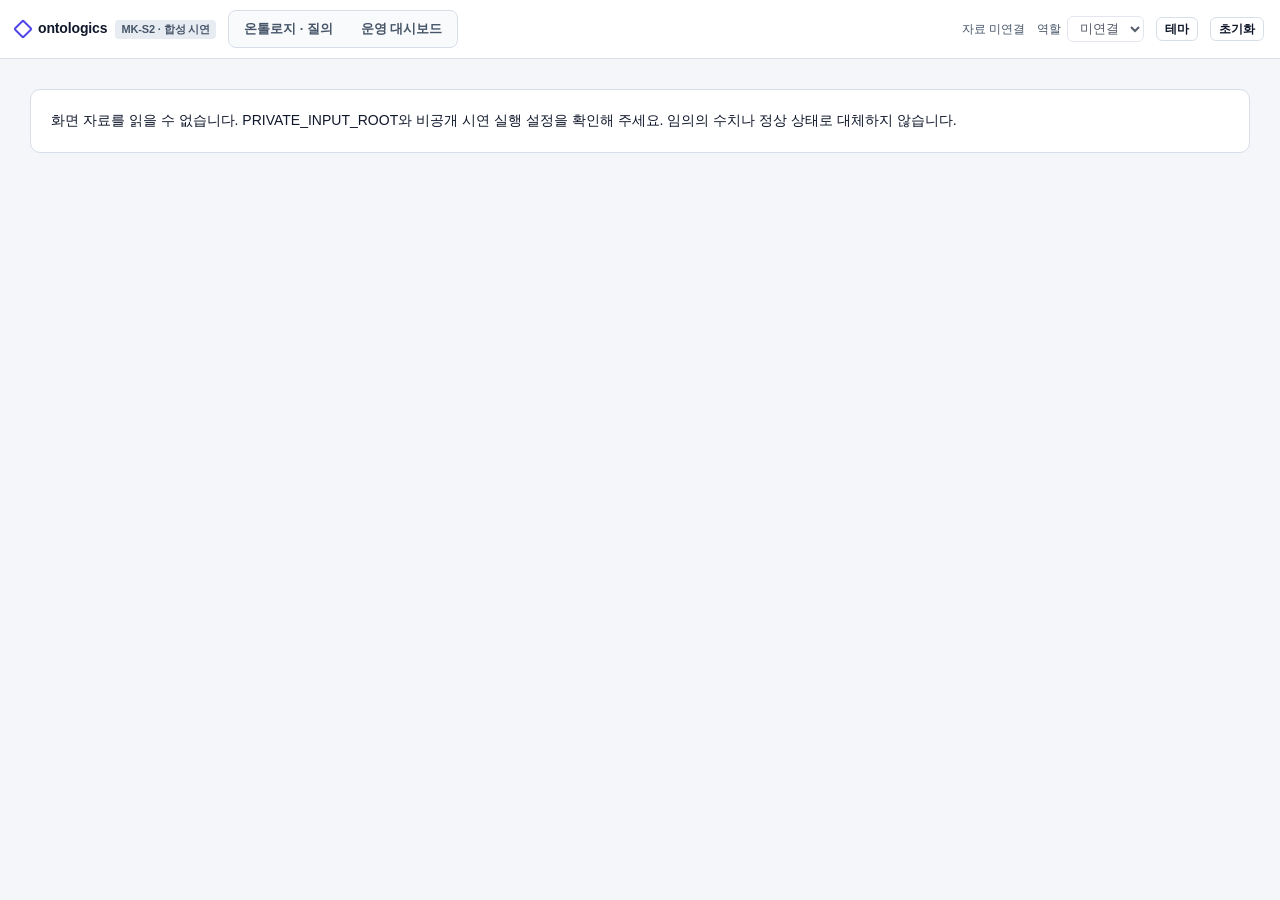
==== web/mks2/index.html @ eadb279c "feat: add isolated MK-S2 workspace and verification checklist" ====
<!doctype html>
<html lang="ko" data-theme="light">
<head>
  <meta charset="utf-8">
  <meta name="viewport" content="width=device-width, initial-scale=1">
  <title>ontologics · MK-S2 작업 공간</title>
  <link rel="stylesheet" href="./styles.css">
  <link rel="stylesheet" href="./dashboard.css">
  <link rel="stylesheet" href="./graph.css">
  <script type="module" src="./app.js"></script>
</head>
<body>
  <div class="application">
    <header class="topbar">
      <div class="brand"><span class="brand-mark" aria-hidden="true"></span>ontologics <span class="tag">MK-S2 · 합성 시연</span></div>
      <nav class="tabs" aria-label="화면">
        <a href="#graph" id="tab-graph">온톨로지 · 질의</a>
        <a href="#dashboard" id="tab-dashboard">운영 대시보드</a>
      </nav>
      <span class="sp"></span>
      <div id="versions" class="version" aria-label="조회 기준">자료 읽는 중</div>
      <label class="role-label">역할 <select id="actor" disabled title="시연 역할입니다. 서버 인증·권한은 연결되지 않았습니다."><option>미연결</option></select></label>
      <button class="btn sm" id="theme" type="button" aria-label="어두운 테마로 전환">테마</button>
      <button class="btn sm" id="reset" type="button" title="화면 선택과 시연 대화만 초기화합니다">초기화</button>
    </header>
    <main id="workspace" aria-busy="true">
      <div id="load-state" class="load-state" role="status">비공개 시연 자료를 읽고 있습니다.</div>
      <section id="graph-view" class="screen graph-screen" aria-label="온톨로지와 질의" hidden>
        <div id="graph-stage"></div><aside id="graph-panel" class="assistant-panel" aria-label="업무 AI 질의"></aside>
      </section>
      <section id="dashboard-view" class="screen dashboard-screen" aria-label="운영 대시보드" hidden>
        <div id="dashboard-stage"></div><aside id="dashboard-panel" class="assistant-panel" aria-label="업무 에이전트"></aside>
      </section>
    </main>
  </div>
  <div id="notice" class="notice" role="status" aria-live="polite" hidden></div>
</body>
</html>
---- web/mks2/styles.css ----
:root {
  --bg:#f4f6fa; --surface:#fff; --raised:#f8fafc; --line:#d7dee8; --line2:#e7ecf2;
  --fg:#0f172a; --fg2:#475569; --fg3:#64748b; --accent:#4f46e5;
  --accent-soft:#eef0fe; --accent-fg:#fff; --ok:#047857; --ok-soft:#e3f5ec;
  --warn:#b45309; --warn-soft:#fef3df; --bad:#be123c; --bad-soft:#fce8ec;
  --info:#0e7490; --info-soft:#e1f4f8; --edge:#b8c2d1; --grid:#e9eef4;
  --node:#fff; --node-line:#94a3b8; --v1:#184f95; --v2:#2a78d6; --v3:#5598e7;
  --v4:#86b6ef; --vtrack:#e3e9f1; --vgray:#aeb8c6;
  --sans:"IBM Plex Sans KR","Apple SD Gothic Neo","Noto Sans KR",sans-serif;
  --mono:"IBM Plex Mono",ui-monospace,Menlo,monospace;
  font-family:var(--sans); color:var(--fg); background:var(--bg); font-size:14px; line-height:1.55;
}
:root[data-theme="dark"] {
  color-scheme:dark; --bg:#0b1220; --surface:#111a2e; --raised:#152038; --line:#25324c;
  --line2:#1b2740; --fg:#e2e8f0; --fg2:#a6b3c7; --fg3:#7f8ea6; --accent:#a5b4fc;
  --accent-soft:#222a52; --accent-fg:#0b1220; --ok:#6ee7b7; --ok-soft:#0f2e28;
  --warn:#fcd34d; --warn-soft:#352a10; --bad:#fda4af; --bad-soft:#3a1622;
  --info:#67e8f9; --info-soft:#0e2a33; --edge:#33415c; --grid:#141e33;
  --node:#152038; --node-line:#55657f; --v1:#86b6ef; --v2:#5598e7; --v3:#2a78d6; --v4:#1c5cab; --vtrack:#1e2a42;
}
* { box-sizing:border-box; }
[hidden] { display:none !important; }
html,body { height:100%; margin:0; }
button,input,select { font:inherit; color:inherit; }
button { cursor:pointer; }
button:disabled { cursor:not-allowed; opacity:.5; }
:focus-visible { outline:2px solid var(--accent); outline-offset:3px; }
.application { height:100%; display:grid; grid-template-rows:auto minmax(0,1fr); }
.topbar { display:flex; align-items:center; gap:12px; flex-wrap:wrap; padding:10px 16px; background:var(--surface); border-bottom:1px solid var(--line); }
.brand { display:flex; align-items:center; gap:8px; font-weight:700; letter-spacing:-.01em; }
.brand-mark { width:14px; height:14px; border:2px solid var(--accent); border-radius:2px; transform:rotate(45deg); }
.tag { display:inline-block; font-size:11px; font-weight:600; border-radius:4px; padding:1px 6px; background:var(--line2); color:var(--fg2); }
.tabs { display:flex; gap:4px; padding:3px; border:1px solid var(--line); border-radius:8px; background:var(--raised); }
.tabs a { padding:5px 12px; border-radius:6px; font-size:13px; font-weight:600; text-decoration:none; color:var(--fg2); }
.tabs a[aria-current="page"] { color:var(--fg); background:var(--surface); box-shadow:0 1px 2px #0f172a14; }
.sp { flex:1; }
.version { display:flex; align-items:center; gap:6px; color:var(--fg2); font-size:12px; }
.mono,.version b { font-family:var(--mono); font-variant-numeric:tabular-nums; }
.version b { color:var(--fg); font-weight:600; }
.role-label { display:flex; align-items:center; gap:6px; font-size:12px; color:var(--fg2); }
select,.btn { border:1px solid var(--line); background:var(--surface); border-radius:6px; padding:4px 8px; font-size:12.5px; color:var(--fg); }
.btn { display:inline-flex; align-items:center; justify-content:center; gap:6px; font-weight:600; }
.btn:hover:not(:disabled) { border-color:var(--accent); }
.btn.pri { background:var(--accent); border-color:var(--accent); color:var(--accent-fg); }
.btn.sm { padding:2px 8px; font-size:12px; }
.pill { display:inline-flex; border-radius:999px; padding:0 7px; font-size:11px; font-weight:600; }
.pill.ok { color:var(--ok); background:var(--ok-soft); }
.pill.warn { color:var(--warn); background:var(--warn-soft); }
.pill.bad { color:var(--bad); background:var(--bad-soft); }
.pill.info { color:var(--info); background:var(--info-soft); }
.pill.mute { color:var(--fg2); background:var(--line2); }
.chip { border:1px solid var(--line); border-radius:5px; background:var(--raised); color:var(--fg); font:11.5px var(--mono); padding:2px 6px; }
.chip:hover { color:var(--accent); border-color:var(--accent); }
#workspace,.screen,#graph-stage,#dashboard-stage { min-height:0; min-width:0; }
.screen { height:100%; display:grid; }
.graph-screen { grid-template-columns:minmax(0,1fr) 400px; }
.dashboard-screen { grid-template-columns:minmax(0,1fr) 440px; }
#graph-stage { height:100%; position:relative; }
#dashboard-stage { overflow-y:auto; }
.assistant-panel { display:flex; flex-direction:column; min-height:0; background:var(--surface); border-left:1px solid var(--line); }
.panel-heading { display:flex; align-items:center; gap:8px; padding:12px 14px; border-bottom:1px solid var(--line); }
.panel-heading h2 { margin:0; font-size:15px; }
.panel-context { display:flex; align-items:center; gap:6px; flex-wrap:wrap; padding:6px 14px; border-bottom:1px solid var(--line2); font-size:11.5px; color:var(--fg3); }
.messages { flex:1; min-height:0; display:flex; flex-direction:column; gap:12px; overflow-y:auto; padding:12px 14px; }
.message { font-size:13px; }
.message p { margin:6px 0 0; }
.message p:first-child { margin-top:0; }
.message.assistant { padding:10px 12px; background:var(--raised); border:1px solid var(--line2); border-radius:12px 12px 12px 2px; }
.message.user { align-self:flex-end; max-width:85%; padding:8px 12px; border-radius:12px 12px 2px 12px; background:var(--accent); color:var(--accent-fg); }
.note,.message .note { font-size:11.5px; color:var(--fg3); }
.suggestions { display:flex; flex-wrap:wrap; gap:6px; padding:8px 14px; border-top:1px solid var(--line2); }
.suggestion { background:var(--raised); border:1px solid var(--line); border-radius:999px; padding:3px 10px; font-size:12px; text-align:left; }
.suggestion:hover { color:var(--accent); border-color:var(--accent); }
.question-form { display:flex; gap:8px; padding:10px 14px; border-top:1px solid var(--line); }
.question-form input { min-width:0; flex:1; padding:8px 10px; background:var(--bg); border:1px solid var(--line); border-radius:8px; font-size:13px; }
.disclosure { padding:0 14px 10px; font-size:11px; color:var(--fg3); }
.trace-steps { display:grid; gap:3px; padding:0; margin:0 0 6px; list-style:none; font-size:12px; color:var(--fg2); }
.trace-steps li::before { content:""; display:inline-block; width:8px; height:8px; border:1.5px solid var(--fg3); border-radius:50%; margin-right:6px; }
.trace-steps li.done::before { background:var(--ok); border-color:var(--ok); }
.evidence-path { display:flex; flex-wrap:wrap; gap:4px; align-items:center; margin-top:8px; }
.answer-footer { display:flex; flex-wrap:wrap; align-items:center; gap:6px; margin-top:8px; font-size:11px; color:var(--fg3); }
.agent-step { border:1px solid var(--line2); border-radius:10px; background:var(--raised); padding:10px 12px; font-size:12.5px; }
.agent-step h3 { display:flex; gap:8px; align-items:center; margin:0; font-size:13px; }
.agent-step p { color:var(--fg2); margin:6px 0 0; }
.agent-step code { margin-left:auto; font-size:10.5px; color:var(--fg3); }
.agent-table { width:100%; border-collapse:collapse; margin-top:6px; font-size:11.5px; }
.agent-table th,.agent-table td { padding:4px 6px; border-bottom:1px solid var(--line2); text-align:right; }
.agent-table th:first-child,.agent-table td:first-child { text-align:left; }
.agent-table th { color:var(--fg3); font-weight:500; }
.agent-table td { font-family:var(--mono); }
.verdict { padding:10px 12px; border:1px solid var(--warn); background:var(--warn-soft); border-radius:10px; font-size:12.5px; }
.verdict h3 { margin:0 0 3px; font-size:13.5px; }
.load-state { margin:30px; padding:20px; border:1px solid var(--line); background:var(--surface); border-radius:10px; }
.notice { position:fixed; bottom:18px; left:50%; transform:translateX(-50%); max-width:calc(100% - 32px); padding:10px 14px; border-radius:10px; background:var(--fg); color:var(--bg); z-index:100; font-size:13px; }
@media(max-width:980px) {
  .application { height:auto; min-height:100%; }
  .screen { grid-template-columns:1fr; height:auto; }
  #graph-stage { height:60vh; min-height:420px; }
  .assistant-panel { min-height:520px; border-left:0; border-top:1px solid var(--line); }
  .messages { min-height:220px; max-height:55vh; }
}
@media(prefers-reduced-motion:reduce) { *,*::before,*::after { animation:none!important; transition:none!important; scroll-behavior:auto!important; } }
---- web/mks2/dashboard.css ----
.mk-dashboard{--mk-line:var(--line,#d3dcef);--mk-soft:var(--line2,#e5ebf5);--mk-fg:var(--fg,#0f172a);--mk-muted:var(--fg3,#6b7f9f);--mk-bg:var(--surface,#fff);--mk-accent:var(--accent,#5546ff);--mk-font:var(--mono,ui-monospace,SFMono-Regular,Consolas,monospace);box-sizing:border-box;min-width:0;min-height:0;overflow-y:auto;padding:16px 16px 24px;display:flex;flex-direction:column;gap:14px;color:var(--mk-fg);font-size:14px;line-height:1.55}
.mk-dashboard *,.mk-drawer-wrap *{box-sizing:border-box}
.mk-dashboard button,.mk-drawer-wrap button{font:inherit;cursor:pointer;color:inherit}
.mk-dashboard button:disabled,.mk-drawer-wrap button:disabled{cursor:not-allowed;opacity:.65}
.mk-dashboard button:focus-visible,.mk-drawer-wrap button:focus-visible{outline:2px solid var(--accent,#5546ff);outline-offset:3px}
.mk-dashboard-heading{display:flex;gap:10px;align-items:baseline;min-height:31px;flex-shrink:0}
.mk-dashboard-heading h1{margin:0;font-size:20px;letter-spacing:-.01em;line-height:31px}
.mk-dashboard-heading>span{font-size:12px;color:var(--mk-muted)}
.mk-live{margin-left:auto;display:flex;gap:6px;align-items:center;font-size:12px;color:var(--fg2,#475a78);white-space:nowrap}
.mk-live input{margin:0}
.mk-config-banner{display:flex;align-items:center;gap:10px;min-height:47px;flex-shrink:0;background:var(--warn-soft,#fff5e2);border:1px solid #f1b675;border-radius:10px;padding:10px 14px;font-size:13px}
.mk-config-banner>b{font-size:11.5px;color:var(--warn,#bc5700);padding:0 7px;white-space:nowrap}
.mk-config-banner>span{flex:1}
.mk-btn{display:inline-flex;align-items:center;justify-content:center;border:1px solid var(--line,#d3dcef);border-radius:6px;padding:2px 8px;background:var(--surface,#fff);font-size:12px!important;font-weight:600!important;line-height:1.5;white-space:nowrap;color:var(--fg,#0f172a)}
.mk-btn:hover:not(:disabled){border-color:var(--accent,#5546ff);color:var(--accent,#5546ff)}
.mk-btn.primary{background:var(--accent,#5546ff);color:#fff;border-color:var(--accent,#5546ff)}
.mk-btn.primary:hover:not(:disabled){color:#fff;filter:brightness(.96)}
.mk-kpis{display:grid;grid-template-columns:1.7fr repeat(4,minmax(0,1fr));gap:10px;flex-shrink:0}
.mk-kpi{min-width:0;min-height:223px;border:1px solid var(--mk-line);border-radius:10px;background:var(--mk-bg);padding:12px;display:flex;flex-direction:column;gap:6px}
.mk-kpi-heading{display:flex;gap:6px;align-items:flex-start;font-size:12px;font-weight:600;color:var(--fg2,#475a78)}
.mk-reference{margin-left:auto;font-family:var(--mk-font);font-size:10.5px;font-weight:500;color:var(--mk-muted)}
.mk-delivery-kpi .mk-reference{max-width:78%}
.mk-big{font-size:24px;line-height:1.1;font-weight:600;font-family:var(--mk-font)}
.mk-big small{font-family:inherit;margin-left:3px;font-size:12px;font-weight:500;color:var(--mk-muted)}
.mk-warning{color:var(--warn,#bc5700)}
.mk-kpi-sub{font-size:11.5px;color:var(--fg2,#475a78)}
.mk-kpi>.mk-btn{justify-content:flex-start}
.mk-delivery-viz{display:flex;align-items:center;gap:14px}
.mk-donut{width:112px;height:112px;flex-shrink:0}
.mk-donut circle{fill:none;stroke-width:13px}
.mk-donut-track,.mk-donut-remaining{stroke:var(--vtrack,#e3e9f2)}
.mk-donut-arrived{stroke:var(--v1,#1e5396)}
.mk-donut-transit{stroke:var(--v2,#2c7de0)}
.mk-donut-warehouse{stroke:var(--v3,#5694e3)}
.mk-donut-pending{stroke:var(--v4,#85b1ed)}
.mk-donut-number{font-family:var(--sans,inherit);font-size:22px;font-weight:600;fill:var(--mk-fg)}
.mk-donut-label{font-size:10.5px;fill:var(--mk-muted)}
.mk-donut-legend{margin:0;padding:0;list-style:none;font-size:12px;display:flex;flex-direction:column;gap:3px;flex:1;min-width:0}
.mk-donut-legend li{display:grid;grid-template-columns:10px 1fr auto;gap:6px;align-items:center}
.mk-donut-legend i{width:10px;height:10px;border-radius:3px}
.mk-donut-legend b{font-family:var(--mk-font);font-weight:600}
.mk-dashboard .arrived{background:var(--v1,#1e5396)}
.mk-dashboard .transit{background:var(--v2,#2c7de0)}
.mk-dashboard .warehouse{background:var(--v3,#5694e3)}
.mk-dashboard .pending{background:var(--v4,#85b1ed)}
.mk-dashboard .remaining{background:var(--vtrack,#e3e9f2)}
.mk-quality{height:28px;display:flex;gap:2px}
.mk-quality i{min-width:0;display:flex;align-items:center;padding-left:6px;border-radius:4px;color:#fff;overflow:hidden;font-size:11.5px;font-weight:600;font-style:normal}
.mk-quality .good{background:var(--st-good,#08a600)}
.mk-quality .bad{background:var(--st-crit,#d33636)}
.mk-quality .warn{background:var(--st-warn,#ffb819)}
.mk-small-legend{display:flex;flex-wrap:wrap;gap:8px 10px;color:var(--fg2,#475a78);font-size:11px}
.mk-small-legend span:before{content:"";display:inline-block;width:8px;height:8px;border-radius:2px;margin-right:4px;background:var(--vtrack,#e3e9f2)}
.mk-small-legend .good:before{background:var(--st-good,#08a600)}
.mk-small-legend .bad:before{background:var(--st-crit,#d33636)}
.mk-small-legend .warn:before{background:var(--st-warn,#ffb819)}
.mk-purchase-stage{display:flex;gap:3px}
.mk-purchase-stage i{height:6px;border-radius:99px;flex:1;background:var(--vtrack,#e3e9f2)}
.mk-purchase-stage i.on{background:var(--v2,#2c7de0)}
.mk-inspection-meter{height:8px;background:var(--vtrack,#e3e9f2);border-radius:99px;overflow:hidden}
.mk-inspection-meter i{display:block;height:100%;background:var(--st-good,#08a600);border-radius:99px}
.mk-viz-grid{display:grid;grid-template-columns:1fr 1fr;gap:14px;min-height:224px;flex-shrink:0}
.mk-card{border:1px solid var(--mk-line);border-radius:10px;background:var(--mk-bg);padding:12px 14px;min-width:0}
.mk-card h3{margin:0 0 8px;display:flex;gap:8px;align-items:center;font-size:14px;line-height:22px}
.mk-spacer{flex:1}
.mk-pill{display:inline-flex;align-items:center;border-radius:99px;padding:0 7px;font-size:11px;font-weight:600;white-space:nowrap;line-height:1.55}
.mk-pill.mute{color:var(--fg2,#475a78);background:var(--line2,#e5ebf5)}
.mk-pill.warn{color:var(--warn,#bc5700);background:var(--warn-soft,#fff5e2)}
.mk-pill.ok{color:var(--ok,#00866b);background:var(--ok-soft,#e1f5eb)}
.mk-pill.info{color:var(--info,#007e9c);background:var(--info-soft,#dff3f8)}
.mk-pill.bad{color:var(--bad,#c62c42);background:var(--bad-soft,#ffe7eb)}
.mk-toggle{display:inline-flex;border:1px solid var(--mk-line);border-radius:6px;overflow:hidden;font-size:11.5px;flex-shrink:0}
.mk-toggle button{border:0;background:transparent;padding:2px 8px;color:var(--fg2,#475a78);white-space:nowrap;font-size:11.5px;line-height:1.55}
.mk-toggle button[aria-pressed=true]{color:var(--mk-accent);background:var(--accent-soft,#efedff);font-weight:600}
.mk-empty{display:flex;flex-direction:column;align-items:flex-start;gap:6px;padding:14px;border:1px dashed var(--mk-line);border-radius:8px;font-size:12.5px;color:var(--fg2,#475a78)}
.mk-empty b{font-size:13.5px;color:var(--mk-fg)}
.mk-empty p{margin:0;line-height:1.55}
.mk-round-bar{display:grid;grid-template-columns:96px 1fr 44px;gap:10px;align-items:center;border:0;background:transparent;width:100%;text-align:left;padding:0;margin:6px 0;font-size:12px!important}
.mk-round-label{font-family:var(--mk-font)}
.mk-round-label small{display:block;font-family:var(--sans,inherit);font-size:11px;color:var(--mk-muted)}
.mk-bar-width{min-width:0;display:block}
.mk-segments{display:flex;gap:2px;height:20px;width:100%;min-width:0}
.mk-segments i{height:100%;border-radius:3px;flex-shrink:1;min-width:0}
.mk-segments i:first-child{border-radius:0 3px 3px 0}
.mk-segments i[style="flex-basis:0%"]{display:none}
.mk-round-remaining{font-family:var(--mk-font);text-align:right}
.mk-small-note{margin:6px 0;font-size:11.5px;color:var(--mk-muted)}
.mk-inline-legend{display:flex;gap:8px;flex-wrap:wrap;font-size:11px;color:var(--mk-muted)}
.mk-inline-legend span{white-space:nowrap}
.mk-inline-legend i{display:inline-block;width:9px;height:9px;border-radius:2px;margin-right:4px;vertical-align:-1px}
.mk-rounds-card{min-height:274px;flex-shrink:0}
.mk-table-scroll{overflow-x:auto}
.mk-round-table{border-collapse:collapse;width:100%;font-size:12.5px;white-space:nowrap}
.mk-round-table th,.mk-round-table td{padding:7px 8px;border-bottom:1px solid var(--mk-soft);text-align:left;vertical-align:middle}
.mk-round-table th{font-size:11.5px;color:var(--mk-muted);font-weight:500}
.mk-round-table tr:last-child td{border-bottom:0}
.mk-round-table tr.selected td{background:var(--accent-soft,#efedff)}
.mk-round-table td:first-child{width:16%}
.mk-round-table small{display:block;font-size:11px;color:var(--mk-muted);margin-top:0;font-weight:400}
.mk-link{border:0;background:transparent;padding:0;color:var(--mk-accent)!important;font-family:var(--mk-font)!important;font-size:12px!important;font-weight:600!important}
.mk-link:hover{text-decoration:underline}
.mk-board{display:flex;align-items:center;gap:8px}
.mk-board strong{font-family:var(--mk-font);font-size:12.5px}
.mk-photo{flex:none;width:38px;height:30px;display:flex;align-items:center;justify-content:center;font-size:8.5px;line-height:1.15;color:var(--mk-muted);background:var(--raised,#f8fafc);border:1px dashed var(--mk-line);border-radius:5px;text-align:center}
.mk-date,.mk-numeric{font-family:var(--mk-font);font-size:12px}
.mk-round-table .mk-numeric{text-align:right}
.mk-round-table .mk-danger{color:var(--bad,#c62c42);font-weight:600}
.mk-segments.compact{height:5px;margin-top:4px;gap:1px;min-width:110px}
.mk-segments.compact i{border-radius:0}
.mk-muted{color:var(--mk-muted);font-size:11.5px}
.mk-table-footer{margin-top:6px;font-size:10.5px;color:var(--mk-muted);display:flex;gap:8px;align-items:center;flex-wrap:wrap}
.mk-table-footer .mk-inline-legend{font-size:10.5px;gap:4px}
.mk-table-footer .mk-inline-legend i{width:8px;height:8px;margin-right:2px}
.mk-no-rows{text-align:center!important;color:var(--mk-muted);padding:25px!important}
.mk-lower-grid{display:grid;grid-template-columns:1.2fr 1fr;gap:14px;flex-shrink:0;min-height:94px}
.mk-event-list{padding:0;margin:0;list-style:none;font-size:12px;color:var(--mk-muted)}
.mk-event-list li{display:grid;grid-template-columns:104px 1fr;gap:8px;padding:5px 4px}
.mk-supply-text{font-size:12px;color:var(--fg2,#475a78)}
.mk-material-lines>div{display:grid;grid-template-columns:90px 1fr 80px;gap:10px;align-items:center;font-size:12px;margin:8px 0}
.mk-drawer-wrap{--mk-font:var(--mono,ui-monospace,SFMono-Regular,Consolas,monospace);position:fixed;inset:0;z-index:70;font-size:14px;line-height:1.55;color:var(--fg,#0f172a)}
.mk-drawer-scrim{position:absolute;inset:0;background:rgba(11,18,32,.42)}
.mk-drawer{position:absolute;right:16px;top:16px;bottom:16px;width:min(760px,calc(100% - 32px));background:var(--surface,#fff);border:1px solid var(--line,#d3dcef);border-radius:14px;box-shadow:0 20px 50px rgba(15,23,42,.25);display:flex;flex-direction:column;overflow:hidden}
.mk-drawer>header{display:flex;align-items:center;gap:10px;padding:14px 16px;border-bottom:1px solid var(--line,#d3dcef)}
.mk-drawer>header>div{flex:1}
.mk-drawer-eyebrow{font-size:11.5px;font-weight:600;color:var(--fg3,#6b7f9f);letter-spacing:.04em}
.mk-drawer h2{margin:0;font-size:17px}
.mk-drawer-steps{display:flex;gap:4px;flex-wrap:wrap;padding:10px 16px;border-bottom:1px solid var(--line2,#e5ebf5)}
.mk-drawer-steps button{border:1px solid var(--line,#d3dcef);border-radius:99px;background:transparent;padding:1px 9px;color:var(--fg3,#6b7f9f);font-size:11.5px}
.mk-drawer-steps button[aria-current=step]{border-color:var(--accent,#5546ff);color:var(--accent,#5546ff);font-weight:600}
.mk-drawer-body{flex:1;overflow-y:auto;min-height:0;padding:14px 16px 20px;display:flex;flex-direction:column;gap:14px}
.mk-drop{border:2px dashed var(--line,#d3dcef);border-radius:12px;padding:22px;display:flex;flex-direction:column;gap:8px;align-items:center;text-align:center;font-size:13px;color:var(--fg2,#475a78)}
.mk-drop b{color:var(--fg,#0f172a);font-size:14px}
.mk-source-line{display:flex;gap:8px;align-items:center;flex-wrap:wrap}
.mk-source-line>span{color:var(--fg3,#6b7f9f);font-size:11.5px}
.mk-preview-notice{margin:0;font-size:11.5px;color:var(--fg3,#6b7f9f);line-height:1.6}
.mk-drawer-block{border:1px solid var(--line2,#e5ebf5);border-radius:10px;background:var(--raised,#f8fafc);padding:12px 14px;font-size:12.5px}
.mk-drawer-block h3{font-size:13.5px;margin:0 0 8px}
.mk-drawer-block p{margin:6px 0}
.mk-key-values{display:grid;grid-template-columns:auto 1fr;gap:4px 14px;margin:0}
.mk-key-values dt{color:var(--fg3,#6b7f9f)}
.mk-key-values dd{margin:0;font-family:var(--mk-font);font-size:12px;overflow-wrap:anywhere}
.mk-drawer table{width:100%;border-collapse:collapse;font-size:12px}
.mk-drawer th,.mk-drawer td{padding:6px;border-bottom:1px solid var(--line2,#e5ebf5);text-align:left;vertical-align:top}
.mk-drawer th{color:var(--fg3,#6b7f9f);font-size:11.5px;font-weight:500}
.mk-bom-stats{display:flex;gap:10px;flex-wrap:wrap}
.mk-bom-stats>div{display:flex;flex-direction:column;gap:2px;background:var(--surface,#fff);border:1px solid var(--line,#d3dcef);border-radius:8px;padding:8px 14px}
.mk-bom-stats b{font-size:20px;font-family:var(--mk-font)}
.mk-bom-stats span{font-size:11px;color:var(--fg3,#6b7f9f)}
.mk-quote-list{display:grid;gap:8px}
.mk-quote-preview{--mk-font:var(--mono,ui-monospace,SFMono-Regular,Consolas,monospace);display:flex;flex-direction:column;gap:8px}
.mk-quote-preview .mk-btn:disabled{cursor:not-allowed;opacity:.65;white-space:normal;text-align:left}
.mk-quote-card{display:flex;flex-direction:column;gap:6px;border:1px solid var(--line,#d3dcef);border-radius:8px;background:var(--surface,#fff);padding:9px 10px}
.mk-quote-heading{display:flex;gap:6px;align-items:center;flex-wrap:wrap;font-size:13px}
.mk-quote-id{display:inline-flex;align-items:center;border:1px solid var(--line,#d3dcef);border-radius:5px;background:var(--raised,#f8fafc);padding:0 6px;font-family:var(--mk-font);font-size:11.5px;font-weight:400;color:var(--fg,#0f172a)}
.mk-quote-metrics{display:grid;grid-template-columns:repeat(3,1fr);gap:4px 8px;font-size:11.5px;color:var(--fg2,#475a78)}
.mk-quote-metrics b{display:block;font-family:var(--mk-font);font-size:12.5px;color:var(--fg,#0f172a);font-weight:600}
.mk-quote-card p{margin:0;font-size:12px;color:var(--fg2,#475a78)}
.mk-quote-card .mk-btn{align-self:flex-start}
.mk-quote-context{font-size:12px;color:var(--fg2,#475a78)}
@media(max-width:1200px){.mk-kpis{grid-template-columns:repeat(2,minmax(0,1fr))}.mk-kpis .mk-kpi:first-child{grid-column:1/-1}.mk-viz-grid,.mk-lower-grid{grid-template-columns:1fr}.mk-kpi{min-height:170px}.mk-dashboard-heading{flex-wrap:wrap}.mk-live{margin-left:0}.mk-card h3{flex-wrap:wrap}}
@media(max-width:620px){.mk-kpis{grid-template-columns:1fr}.mk-config-banner{flex-wrap:wrap}.mk-config-banner>span{flex-basis:75%}.mk-dashboard-heading>span{flex-basis:100%}.mk-drawer-steps{gap:6px}.mk-round-bar{grid-template-columns:90px 1fr 28px}.mk-quote-metrics{grid-template-columns:repeat(2,1fr)}}
---- web/mks2/graph.css ----
.mks-graph {
  position: relative;
  width: 100%;
  height: 100%;
  min-width: 0;
  min-height: 420px;
  overflow: hidden;
  background-color: var(--bg, #f4f6fa);
  background-image: radial-gradient(var(--grid, #e9eef4) 1px, transparent 1px);
  background-size: 22px 22px;
}
.mks-graph-svg { display: block; width: 100%; height: 100%; min-height: 420px; touch-action: none; }
.mks-graph-scope { position: absolute; right: 14px; bottom: 14px; max-width: calc(100% - 28px); padding: 3px 8px; border: 1px solid var(--line, #d7dee8); border-radius: 5px; color: var(--fg3, #64748b); background: var(--surface, #fff); font-size: 11px; pointer-events: none; }
.mks-graph-legend {
  display: flex;
  align-items: center;
  flex-wrap: wrap;
  gap: 10px;
  position: absolute;
  top: 12px;
  left: 14px;
  max-width: calc(100% - 230px);
  padding: 6px 10px;
  border: 1px solid var(--line, #d7dee8);
  border-radius: 8px;
  background: color-mix(in srgb, var(--surface, #fff) 88%, transparent);
  color: var(--fg2, #475569);
  font-size: 11.5px;
  line-height: 1.55;
}
.mks-legend-filter { display: inline-flex; align-items: center; gap: 5px; padding: 0; border: 0; background: none; font: inherit; color: inherit; cursor: pointer; }
.mks-legend-filter[aria-pressed="false"] { opacity: .35; }
.mks-legend-filter i { display: inline-block; width: 10px; height: 10px; border: 1.5px solid var(--fg3, #64748b); }
.mks-legend-filter .mks-legend-design { border-radius: 2px; }
.mks-legend-filter .mks-legend-doc { width: 9px; height: 9px; transform: rotate(45deg); }
.mks-legend-filter .mks-legend-event { border-radius: 50%; }
.mks-legend-filter .mks-legend-phys { border: 0; background: var(--fg3, #64748b); clip-path: polygon(25% 0,75% 0,100% 50%,75% 100%,25% 100%,0 50%); }
.mks-legend-bad { color: var(--bad, #be123c); }
.mks-legend-warn { color: var(--warn, #b45309); }
.mks-graph-tools { position: absolute; top: 12px; right: 12px; display: flex; gap: 6px; }
.mks-graph-button { border: 1px solid var(--line, #d7dee8); border-radius: 7px; background: var(--surface, #fff); padding: 4px 9px; font-size: 12px; line-height: 1.55; color: var(--fg, #0f172a); cursor: pointer; }
.mks-graph-button:hover { background: var(--raised, #f8fafc); }
.mks-graph button:focus-visible, .mks-node:focus-visible, .mks-edge-hit-area:focus-visible { outline: 2px solid var(--accent, #4f46e5); outline-offset: 3px; }
.mks-graph-status { position: absolute; top: 52px; left: 50%; transform: translateX(-50%); padding: 3px 12px; border: 1px solid var(--warn, #b45309); border-radius: 999px; background: var(--warn-soft, #fef3df); color: var(--warn, #b45309); font-size: 12px; }
.mks-edge line { stroke: var(--edge, #b8c2d1); stroke-width: 1.4px; }
.mks-edge.mks-candidate line { stroke-dasharray: 3 4; }
.mks-edge.mks-draft line { stroke-dasharray: 5 4; }
.mks-edge line.mks-edge-hit-area { stroke: transparent; stroke-width: 12px; cursor: pointer; }
.mks-edge text { font: 10.5px var(--sans, sans-serif); fill: var(--fg3, #64748b); opacity: 0; paint-order: stroke; stroke: var(--bg, #f4f6fa); stroke-width: 4px; stroke-linejoin: round; pointer-events: none; }
.mks-edge:hover text, .mks-edge:focus-within text { opacity: 1; }
.mks-edge.mks-hit > line:not(.mks-edge-hit-area) { stroke: var(--accent, #4f46e5); stroke-width: 2.6px; stroke-dasharray: 8 6; animation: mks-edge-flow .9s linear infinite; }
.mks-edge.mks-hit text { opacity: 1; fill: var(--accent, #4f46e5); font-weight: 600; }
.mks-node { cursor: pointer; }
.mks-node-shape { fill: var(--node, #fff); stroke: var(--node-line, #94a3b8); stroke-width: 1.6px; }
.mks-node text { paint-order: stroke; stroke: var(--bg, #f4f6fa); stroke-width: 3px; stroke-linejoin: round; }
.mks-node-id { font: 600 11px var(--mono, ui-monospace, monospace); fill: var(--fg, #0f172a); }
.mks-node-label { font: 11px var(--sans, sans-serif); fill: var(--fg2, #475569); }
.mks-node-badge { font: 700 10px var(--mono, ui-monospace, monospace); fill: var(--fg3, #64748b); }
.mks-node.mks-tone-bad .mks-node-shape { stroke: var(--bad, #be123c); fill: var(--bad-soft, #fce8ec); }
.mks-node.mks-tone-warn .mks-node-shape { stroke: var(--warn, #b45309); fill: var(--warn-soft, #fef3df); }
.mks-node.mks-tone-ok .mks-node-shape { stroke: var(--ok, #047857); fill: var(--ok-soft, #e3f5ec); }
.mks-node.mks-tone-info .mks-node-shape { stroke: var(--info, #0e7490); fill: var(--info-soft, #e1f4f8); }
.mks-node.mks-tone-bad .mks-node-badge { fill: var(--bad, #be123c); }
.mks-node.mks-tone-warn .mks-node-badge { fill: var(--warn, #b45309); }
.mks-node.mks-tone-ok .mks-node-badge { fill: var(--ok, #047857); }
.mks-node.mks-tone-info .mks-node-badge { fill: var(--info, #0e7490); }
.mks-node.mks-draft .mks-node-shape { stroke-dasharray: 4 3; }
.mks-node.mks-selected .mks-node-shape, .mks-node.mks-hit .mks-node-shape { stroke: var(--accent, #4f46e5); stroke-width: 3px; }
.mks-node-ring { fill: none; stroke: var(--accent, #4f46e5); stroke-width: 2px; opacity: 0; transform-box: fill-box; transform-origin: center; }
.mks-node.mks-hit .mks-node-ring { animation: mks-node-pulse 1.2s ease-out infinite; }
.mks-dimming .mks-node:not(.mks-hit), .mks-dimming .mks-edge:not(.mks-hit) { opacity: .18; transition: opacity .2s; }
.mks-graph-detail { position: absolute; left: 14px; bottom: 14px; width: min(340px, calc(100% - 28px)); box-sizing: border-box; padding: 12px 14px; border: 1px solid var(--line, #d7dee8); border-radius: 10px; background: var(--surface, #fff); box-shadow: 0 6px 20px rgb(15 23 42 / 10%); color: var(--fg, #0f172a); font-size: 12.5px; line-height: 1.55; }
.mks-detail-kind { color: var(--fg3, #64748b); font-size: 11px; font-weight: 600; letter-spacing: .04em; }
.mks-graph-detail h4 { margin: 0 0 2px; font: 600 14px/1.55 var(--mono, ui-monospace, monospace); }
.mks-detail-description { margin: 0; color: var(--fg2, #475569); overflow-wrap: anywhere; }
.mks-detail-properties { display: grid; grid-template-columns: auto 1fr; gap: 3px 12px; margin: 8px 0 0; }
.mks-detail-properties dt { color: var(--fg3, #64748b); }
.mks-detail-properties dd { margin: 0; font-family: var(--mono, ui-monospace, monospace); overflow-wrap: anywhere; }
.mks-detail-relations { display: flex; flex-wrap: wrap; gap: 5px; margin-top: 10px; }
.mks-detail-chip { padding: 1px 6px; border: 1px solid var(--line, #d7dee8); border-radius: 5px; background: var(--raised, #f8fafc); color: var(--accent, #4f46e5); font: 10.5px/1.55 var(--mono, ui-monospace, monospace); cursor: pointer; }
.mks-detail-note { margin-top: 8px; font-size: 11px; color: var(--fg3, #64748b); }
@keyframes mks-edge-flow { to { stroke-dashoffset: -28; } }
@keyframes mks-node-pulse { from { opacity: .65; transform: scale(1); } to { opacity: 0; transform: scale(1.8); } }
@media (prefers-reduced-motion: reduce) { .mks-edge.mks-hit > line, .mks-node.mks-hit .mks-node-ring { animation: none; } }
@media (max-width: 700px) { .mks-graph-legend { max-width: calc(100% - 28px); top: 50px; } }
@media (max-width: 520px) { .mks-graph-legend { display: none; } }
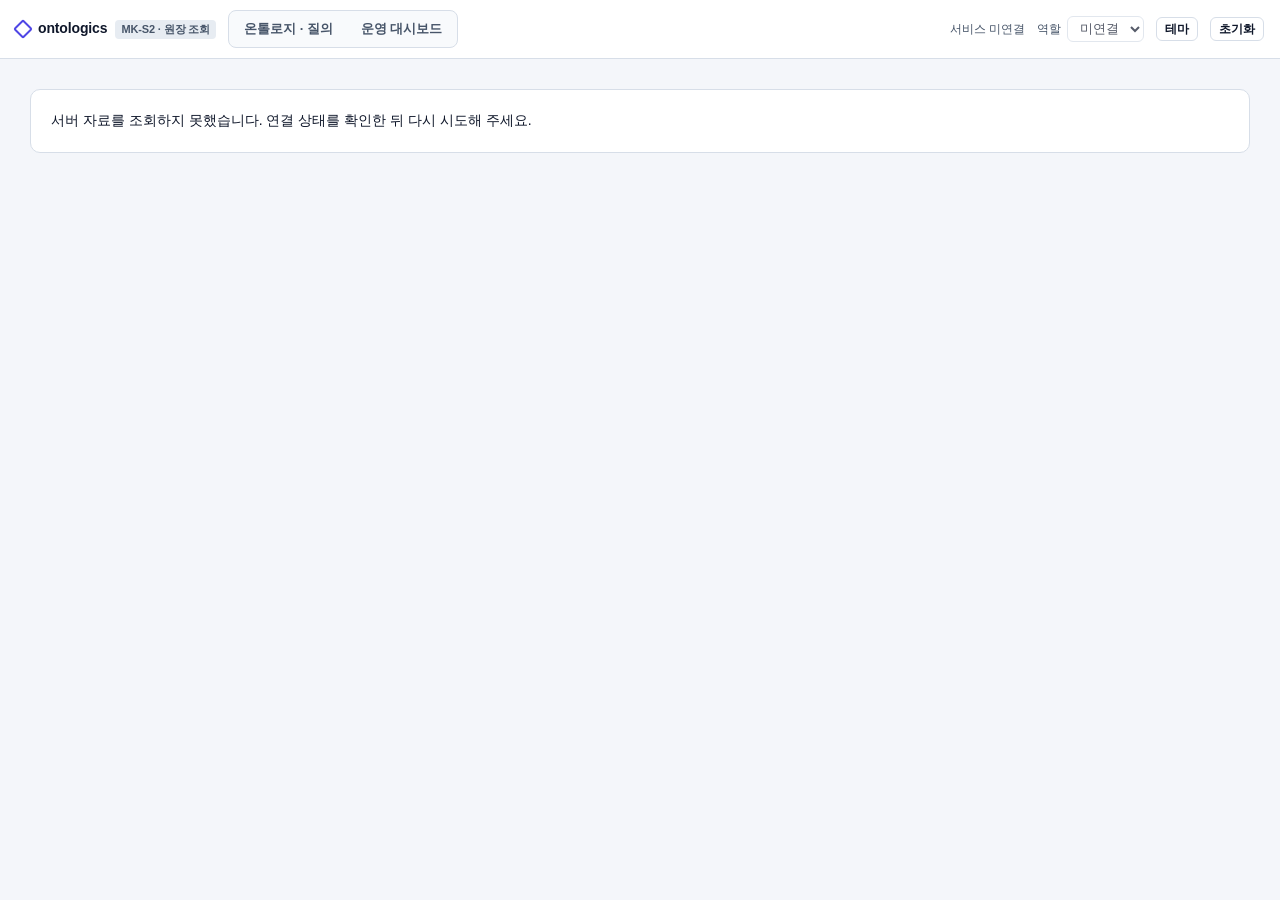
==== commit 03c640cb: "feat: connect MK-S2 to versioned initial ledger and full ontology" ====
--- a/web/mks2/index.html
+++ b/web/mks2/index.html
@@ -12,19 +12,19 @@
 <body>
   <div class="application">
     <header class="topbar">
-      <div class="brand"><span class="brand-mark" aria-hidden="true"></span>ontologics <span class="tag">MK-S2 · 합성 시연</span></div>
+      <div class="brand"><span class="brand-mark" aria-hidden="true"></span>ontologics <span class="tag">MK-S2 · 원장 조회</span></div>
       <nav class="tabs" aria-label="화면">
         <a href="#graph" id="tab-graph">온톨로지 · 질의</a>
         <a href="#dashboard" id="tab-dashboard">운영 대시보드</a>
       </nav>
       <span class="sp"></span>
       <div id="versions" class="version" aria-label="조회 기준">자료 읽는 중</div>
-      <label class="role-label">역할 <select id="actor" disabled title="시연 역할입니다. 서버 인증·권한은 연결되지 않았습니다."><option>미연결</option></select></label>
+      <label class="role-label">역할 <select id="actor" disabled title="서버의 개발 계정을 선택합니다."><option>미연결</option></select></label>
       <button class="btn sm" id="theme" type="button" aria-label="어두운 테마로 전환">테마</button>
-      <button class="btn sm" id="reset" type="button" title="화면 선택과 시연 대화만 초기화합니다">초기화</button>
+      <button class="btn sm" id="reset" type="button" title="화면 선택과 대화만 초기화합니다">초기화</button>
     </header>
     <main id="workspace" aria-busy="true">
-      <div id="load-state" class="load-state" role="status">비공개 시연 자료를 읽고 있습니다.</div>
+      <div id="load-state" class="load-state" role="status">서버 연결과 현재 계정을 확인하고 있습니다.</div>
       <section id="graph-view" class="screen graph-screen" aria-label="온톨로지와 질의" hidden>
         <div id="graph-stage"></div><aside id="graph-panel" class="assistant-panel" aria-label="업무 AI 질의"></aside>
       </section>
--- a/web/mks2/graph.css
+++ b/web/mks2/graph.css
@@ -84,3 +84,5 @@
 @media (prefers-reduced-motion: reduce) { .mks-edge.mks-hit > line, .mks-node.mks-hit .mks-node-ring { animation: none; } }
 @media (max-width: 700px) { .mks-graph-legend { max-width: calc(100% - 28px); top: 50px; } }
 @media (max-width: 520px) { .mks-graph-legend { display: none; } }
+
+.mks-graph-search{width:130px;min-width:0;border:1px solid var(--line);border-radius:6px;background:var(--surface);color:var(--fg);padding:3px 8px;font-size:12px}
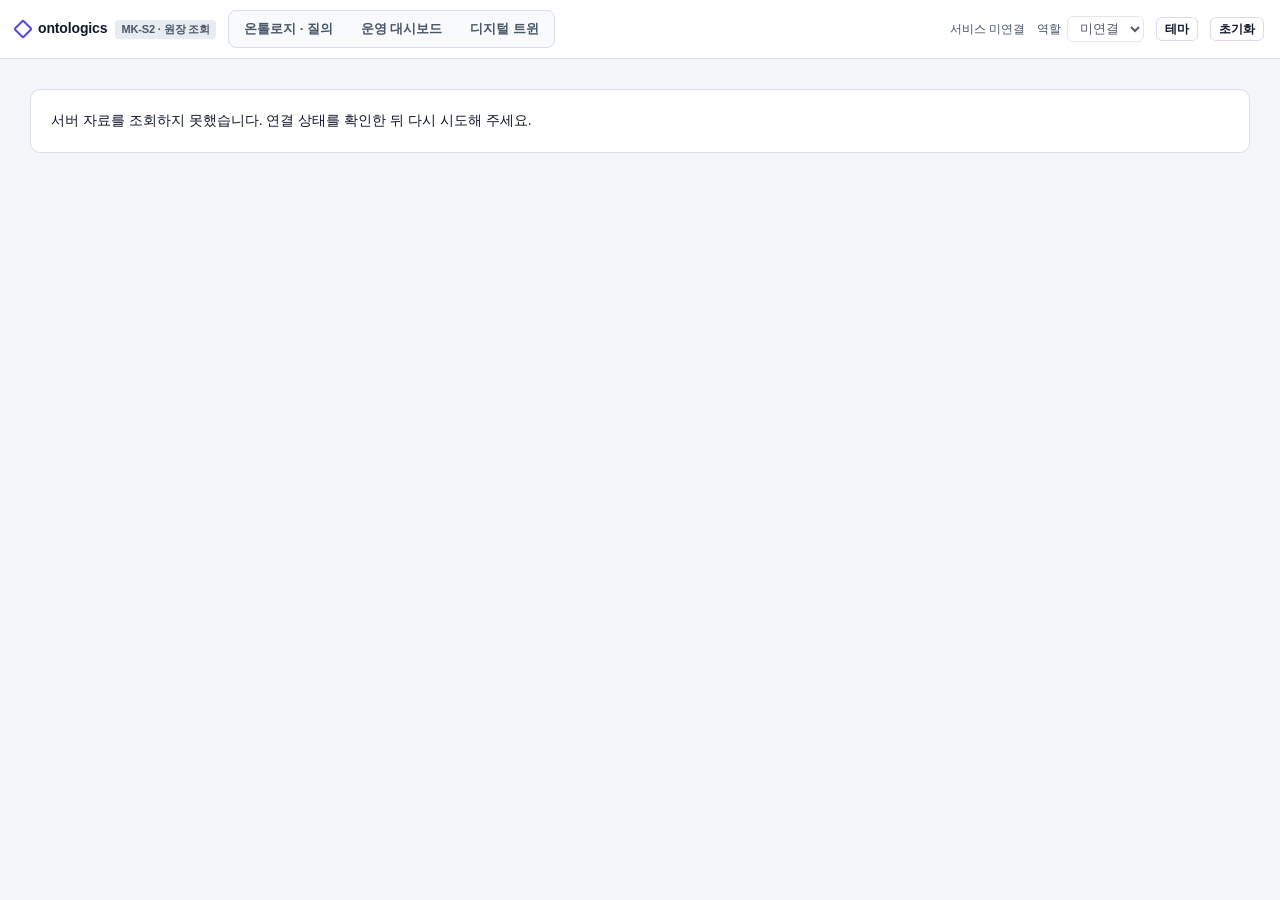
==== commit a3b8580e: "feat: connect digital twin tab to versioned ledger views" ====
--- a/web/mks2/index.html
+++ b/web/mks2/index.html
@@ -7,6 +7,7 @@
   <link rel="stylesheet" href="./styles.css">
   <link rel="stylesheet" href="./dashboard.css">
   <link rel="stylesheet" href="./graph.css">
+  <link rel="stylesheet" href="./twin.css">
   <script type="module" src="./app.js"></script>
 </head>
 <body>
@@ -16,6 +17,7 @@
       <nav class="tabs" aria-label="화면">
         <a href="#graph" id="tab-graph">온톨로지 · 질의</a>
         <a href="#dashboard" id="tab-dashboard">운영 대시보드</a>
+        <a href="#twin" id="tab-twin">디지털 트윈</a>
       </nav>
       <span class="sp"></span>
       <div id="versions" class="version" aria-label="조회 기준">자료 읽는 중</div>
@@ -31,6 +33,9 @@
       <section id="dashboard-view" class="screen dashboard-screen" aria-label="운영 대시보드" hidden>
         <div id="dashboard-stage"></div><aside id="dashboard-panel" class="assistant-panel" aria-label="업무 에이전트"></aside>
       </section>
+      <section id="twin-view" class="screen graph-screen twin-screen" aria-label="디지털 트윈" hidden>
+        <div id="twin-stage"></div><aside id="twin-panel" class="assistant-panel" aria-label="디지털 트윈 질의"></aside>
+      </section>
     </main>
   </div>
   <div id="notice" class="notice" role="status" aria-live="polite" hidden></div>
--- a/web/mks2/styles.css
+++ b/web/mks2/styles.css
@@ -79,6 +79,62 @@
 .trace-steps li.done::before { background:var(--ok); border-color:var(--ok); }
 .evidence-path { display:flex; flex-wrap:wrap; gap:4px; align-items:center; margin-top:8px; }
 .answer-footer { display:flex; flex-wrap:wrap; align-items:center; gap:6px; margin-top:8px; font-size:11px; color:var(--fg3); }
+.query-summary,.query-section-heading { display:flex; flex-wrap:wrap; align-items:center; gap:5px; }
+.query-intent { font-size:11.5px; color:var(--fg2); }
+.query-conclusion { font-weight:700; color:var(--fg); }
+.answer { white-space:pre-wrap; overflow-wrap:anywhere; }
+.query-sections { display:grid; gap:8px; margin-top:10px; }
+.query-section { min-width:0; border:1px solid var(--line); border-radius:8px; background:var(--surface); padding:8px 9px; }
+.query-section-heading h3 { flex:1 1 auto; margin:0; font-size:12px; }
+.query-origin { display:inline-block; padding:0 5px; border:1px solid var(--line); border-radius:4px; font-size:10.5px; color:var(--fg2); background:var(--raised); }
+.query-origin-synthetic { color:var(--warn); background:var(--warn-soft); border-color:var(--warn); }
+.query-origin-source { color:var(--info); background:var(--info-soft); border-color:var(--info); }
+.query-origin-assumption { color:var(--accent); background:var(--accent-soft); border-color:var(--accent); }
+.query-origin-unknown { color:var(--fg3); border-style:dashed; }
+.query-items { margin:6px 0 0; display:grid; gap:6px; }
+.query-item { border-top:1px solid var(--line2); padding-top:6px; overflow-wrap:anywhere; }
+.query-item:first-child { border:0; padding-top:0; }
+.query-item dt { font-size:11px; color:var(--fg3); }
+.query-value { margin:1px 0 0; white-space:pre-wrap; }
+.query-value>.query-origin { margin-left:5px; }
+.query-detail,.message .query-detail { color:var(--fg2); font-size:11.5px; margin:3px 0 0; }
+.query-basis { margin-top:9px; font-size:10.5px; color:var(--fg3); overflow-wrap:anywhere; }
+.query-basis p { margin:2px 0 0; }
+.query-snapshot { font-family:var(--mono); font-size:10px; }
+.query-trace { margin-top:8px; color:var(--fg2); font-size:11.5px; }
+.query-trace summary,.query-more-evidence summary { cursor:pointer; }
+.query-trace .trace-steps { margin:5px 0 0; }
+.query-more-evidence { width:100%; font-size:11px; color:var(--fg2); }
+.query-more-evidence .chip { margin:4px 4px 0 0; max-width:100%; overflow-wrap:anywhere; }
+.query-replay-status { flex-basis:100%; }
+.query-verdict { border:1px solid var(--warn); border-radius:10px; padding:10px 12px; background:var(--warn-soft); }
+.query-verdict .query-conclusion { font-size:13.5px; margin:6px 0; }
+.query-verdict .answer { font-size:12.5px; line-height:1.65; }
+.query-delivery-status { font-size:11px; font-weight:600; color:var(--warn); }
+.query-delivery-metrics { display:grid; grid-template-columns:repeat(2,minmax(0,1fr)); gap:8px; margin-top:10px; }
+.query-delivery-metric { min-width:0; border:1px solid var(--line); border-radius:8px; background:var(--surface); padding:9px 10px; }
+.query-delivery-metric h3 { margin:0; font-size:11.5px; font-weight:500; color:var(--fg2); }
+.query-metric-value { display:block; margin:3px 0; font-family:var(--mono); font-size:23px; line-height:1.25; overflow-wrap:anywhere; }
+.query-delivery-metric .query-detail { font-size:10.5px; }
+.query-flow-step { border:1px solid var(--line2); border-radius:10px; padding:10px 12px; background:var(--raised); min-width:0; }
+.query-flow-heading { display:flex; align-items:center; gap:8px; }
+.query-flow-heading h3 { margin:0; font-size:13px; }
+.query-flow-number { font-family:var(--mono); font-size:11px; color:var(--accent); background:var(--accent-soft); border-radius:4px; padding:0 5px; }
+.query-flow-step .query-section { margin-top:8px; padding:7px 0 0; border:0; border-top:1px solid var(--line2); border-radius:0; background:transparent; }
+.query-flow-step .query-section-heading h3 { font-size:11.5px; }
+.query-flow-step .query-item { border:0; padding-top:0; }
+.query-flow-step .query-items { gap:7px; }
+.query-flow-conditions { border-color:var(--warn); }
+.query-evidence-flow { margin-top:10px; padding:9px 10px; border:1px solid var(--line2); border-radius:8px; min-width:0; }
+.query-path-list { display:grid; gap:5px; list-style:none; margin:8px 0 0; padding:0; }
+.query-path-hop { display:flex; flex-wrap:wrap; align-items:center; gap:3px; min-width:0; }
+.query-path-hop .chip { max-width:100%; overflow-wrap:anywhere; font-size:11px; }
+.query-path-predicate { font-size:10.5px; color:var(--fg3); overflow-wrap:anywhere; }
+.query-more-paths { margin-top:8px; font-size:11px; }
+.query-more-paths>summary { cursor:pointer; color:var(--fg2); }
+.query-more-paths>.query-path-list { max-height:240px; overflow:auto; }
+.query-more-evidence { max-height:280px; overflow:auto; }
+@media(max-width:420px) { .query-delivery-metrics { grid-template-columns:1fr; } }
 .agent-step { border:1px solid var(--line2); border-radius:10px; background:var(--raised); padding:10px 12px; font-size:12.5px; }
 .agent-step h3 { display:flex; gap:8px; align-items:center; margin:0; font-size:13px; }
 .agent-step p { color:var(--fg2); margin:6px 0 0; }
--- a/web/mks2/dashboard.css
+++ b/web/mks2/dashboard.css
@@ -113,8 +113,22 @@
 .mk-table-footer .mk-inline-legend i{width:8px;height:8px;margin-right:2px}
 .mk-no-rows{text-align:center!important;color:var(--mk-muted);padding:25px!important}
 .mk-lower-grid{display:grid;grid-template-columns:1.2fr 1fr;gap:14px;flex-shrink:0;min-height:94px}
-.mk-event-list{padding:0;margin:0;list-style:none;font-size:12px;color:var(--mk-muted)}
-.mk-event-list li{display:grid;grid-template-columns:104px 1fr;gap:8px;padding:5px 4px}
+.mk-card[data-ledger-events]{align-self:start;min-width:0}
+.mk-event-list{display:flex;flex-direction:column;gap:2px;max-height:280px;overflow-y:auto;padding:0;margin:0;list-style:none;font-size:12px;color:var(--fg2,#475a78)}
+.mk-event-list li{display:grid;grid-template-columns:44px 52px minmax(0,1fr);align-items:baseline;gap:8px;padding:5px 4px;border-radius:5px}
+.mk-event-time,.mk-event-version{font-family:var(--mk-font);font-size:11px;overflow-wrap:anywhere}
+.mk-event-time{color:var(--mk-muted)}
+.mk-event-version{color:var(--accent,#5546ff)}
+.mk-event-detail{min-width:0}
+.mk-event-detail>summary{cursor:pointer;overflow-wrap:anywhere}
+.mk-event-detail>summary::marker{color:var(--mk-muted);font-size:10px}
+.mk-event-detail dl{display:grid;grid-template-columns:auto minmax(0,1fr);gap:3px 8px;margin:7px 0 2px;font-size:11px}
+.mk-event-detail dt{color:var(--mk-muted)}
+.mk-event-detail dd{margin:0;overflow-wrap:anywhere;font-family:var(--mk-font)}
+.mk-event-empty{color:var(--mk-muted)}
+.mk-event-fresh{animation:mk-ledger-event-arrived 2.5s ease-out both}
+@keyframes mk-ledger-event-arrived{from{background:var(--accent-soft,#eef0fe)}to{background:transparent}}
+@media(prefers-reduced-motion:reduce){.mk-event-fresh{animation:none}}
 .mk-supply-text{font-size:12px;color:var(--fg2,#475a78)}
 .mk-material-lines>div{display:grid;grid-template-columns:90px 1fr 80px;gap:10px;align-items:center;font-size:12px;margin:8px 0}
 .mk-drawer-wrap{--mk-font:var(--mono,ui-monospace,SFMono-Regular,Consolas,monospace);position:fixed;inset:0;z-index:70;font-size:14px;line-height:1.55;color:var(--fg,#0f172a)}
@@ -127,6 +141,9 @@
 .mk-drawer-steps{display:flex;gap:4px;flex-wrap:wrap;padding:10px 16px;border-bottom:1px solid var(--line2,#e5ebf5)}
 .mk-drawer-steps button{border:1px solid var(--line,#d3dcef);border-radius:99px;background:transparent;padding:1px 9px;color:var(--fg3,#6b7f9f);font-size:11.5px}
 .mk-drawer-steps button[aria-current=step]{border-color:var(--accent,#5546ff);color:var(--accent,#5546ff);font-weight:600}
+.mk-drawer-steps button[data-progress=complete]{background:color-mix(in srgb,var(--ok,#16805d) 10%,var(--surface,#fff));border-color:var(--ok,#16805d);color:var(--ok,#16805d)}
+.mk-drawer-steps button[data-progress=review]{background:color-mix(in srgb,var(--warn,#d97706) 9%,var(--surface,#fff));border-color:var(--warn,#d97706);color:var(--warn,#a65b00)}
+.mk-drawer-steps button[aria-current=step]{outline:2px solid var(--accent,#5546ff);outline-offset:2px}
 .mk-drawer-body{flex:1;overflow-y:auto;min-height:0;padding:14px 16px 20px;display:flex;flex-direction:column;gap:14px}
 .mk-drop{border:2px dashed var(--line,#d3dcef);border-radius:12px;padding:22px;display:flex;flex-direction:column;gap:8px;align-items:center;text-align:center;font-size:13px;color:var(--fg2,#475a78)}
 .mk-drop b{color:var(--fg,#0f172a);font-size:14px}
@@ -143,9 +160,9 @@
 .mk-drawer th,.mk-drawer td{padding:6px;border-bottom:1px solid var(--line2,#e5ebf5);text-align:left;vertical-align:top}
 .mk-drawer th{color:var(--fg3,#6b7f9f);font-size:11.5px;font-weight:500}
 .mk-bom-stats{display:flex;gap:10px;flex-wrap:wrap}
-.mk-bom-stats>div{display:flex;flex-direction:column;gap:2px;background:var(--surface,#fff);border:1px solid var(--line,#d3dcef);border-radius:8px;padding:8px 14px}
+.mk-bom-stats>div{display:flex;flex-direction:column;gap:2px;min-width:96px;background:var(--surface,#fff);border:1px solid var(--line,#d3dcef);border-radius:8px;padding:6px 12px}
 .mk-bom-stats b{font-size:20px;font-family:var(--mk-font)}
-.mk-bom-stats span{font-size:11px;color:var(--fg3,#6b7f9f)}
+.mk-bom-stats span{font-size:11.5px;color:var(--fg3,#6b7f9f)}
 .mk-quote-list{display:grid;gap:8px}
 .mk-quote-preview{--mk-font:var(--mono,ui-monospace,SFMono-Regular,Consolas,monospace);display:flex;flex-direction:column;gap:8px}
 .mk-quote-preview .mk-btn:disabled{cursor:not-allowed;opacity:.65;white-space:normal;text-align:left}
@@ -159,3 +176,97 @@
 .mk-quote-context{font-size:12px;color:var(--fg2,#475a78)}
 @media(max-width:1200px){.mk-kpis{grid-template-columns:repeat(2,minmax(0,1fr))}.mk-kpis .mk-kpi:first-child{grid-column:1/-1}.mk-viz-grid,.mk-lower-grid{grid-template-columns:1fr}.mk-kpi{min-height:170px}.mk-dashboard-heading{flex-wrap:wrap}.mk-live{margin-left:0}.mk-card h3{flex-wrap:wrap}}
 @media(max-width:620px){.mk-kpis{grid-template-columns:1fr}.mk-config-banner{flex-wrap:wrap}.mk-config-banner>span{flex-basis:75%}.mk-dashboard-heading>span{flex-basis:100%}.mk-drawer-steps{gap:6px}.mk-round-bar{grid-template-columns:90px 1fr 28px}.mk-quote-metrics{grid-template-columns:repeat(2,1fr)}}
+/* BOM registration keeps the existing drawer width and step navigation. */
+.mk-bom-source-pick{display:flex;align-items:center;flex-wrap:wrap;gap:8px;min-width:0}
+.mk-bom-source-pick>.mk-btn{max-width:100%;white-space:normal;overflow-wrap:anywhere;text-align:left}
+.mk-bom-source-pick>small,.mk-bom-source-pick>.mk-small-note{margin:0;font-size:11.5px;color:var(--fg3,#6b7f9f)}
+.mk-bom-file-choice{display:inline-flex;align-items:center;justify-content:center;gap:6px;max-width:100%;font-size:12px;overflow-wrap:anywhere}
+.mk-bom-checks{display:grid;grid-template-columns:repeat(2,minmax(0,1fr));gap:3px 12px;list-style:none;margin:8px 0;padding:0}
+.mk-bom-check{display:flex;align-items:baseline;gap:6px;min-width:0;font-size:12px;color:var(--fg2,#475a78);overflow-wrap:anywhere}
+.mk-bom-check::before{content:'?';flex:0 0 12px;text-align:center;font-weight:700;color:var(--fg3,#6b7f9f)}
+.mk-bom-check[data-state=pass]::before{content:'✓';color:var(--ok,#047857)}
+.mk-bom-check[data-state=review]::before{content:'!';color:var(--warn,#b45309)}
+.mk-bom-check[data-state=na]::before{content:'—';font-weight:400}
+.mk-bom-check[data-state=unknown]{color:var(--fg3,#6b7f9f)}
+.mk-bom-filter{display:inline-flex;align-self:flex-start;max-width:100%;overflow-x:auto;border:1px solid var(--line,#d3dcef);border-radius:6px;margin:8px 0}
+.mk-bom-filter button{flex:0 0 auto;border:0;border-radius:0;padding:2px 8px;background:transparent;color:var(--fg2,#475a78);font-size:11.5px;white-space:nowrap}
+.mk-bom-filter button[aria-pressed=true]{background:var(--accent-soft,#eef0fe);color:var(--accent,#5546ff);font-weight:600}
+.mk-bom-filter button:focus-visible{outline-offset:-2px}
+.mk-bom-source-details{min-width:0;margin-top:10px;border:1px solid var(--line2,#e5ebf5);border-radius:8px;background:var(--surface,#fff);padding:8px 10px;font-size:12px}
+.mk-bom-source-details>summary{cursor:pointer;color:var(--fg2,#475a78);overflow-wrap:anywhere}
+.mk-bom-source-details[open]>summary{margin-bottom:10px}
+.mk-bom-source-details>.mk-drawer-block{margin-top:8px}
+.mk-bom-identity-compact{font-size:12.5px}
+.mk-bom-identity-compact .mk-key-values{grid-template-columns:auto minmax(0,1fr)}
+.mk-bom-identity-compact details{margin-top:8px;font-size:12px}
+.mk-bom-identity-compact details>summary{cursor:pointer;color:var(--fg3,#6b7f9f)}
+.mk-bom-identity-compact details[open]>summary{margin-bottom:8px}
+.mk-bom-report-header{display:flex;align-items:center;justify-content:space-between;flex-wrap:wrap;gap:6px 8px;margin-bottom:8px}
+.mk-bom-report-header h3{margin:0;font-size:13.5px}
+.mk-bom-report-header>.mk-pill,.mk-bom-report-header>.pill{font-weight:500}
+.mk-bom-scope-note{margin:6px 0;font-size:11.5px;line-height:1.6;color:var(--fg3,#6b7f9f);overflow-wrap:anywhere}
+.mk-bom-toolbar{display:flex;align-items:flex-end;gap:8px;flex-wrap:wrap}
+.mk-bom-toolbar>.mk-bom-field{flex:1;min-width:220px}
+.mk-bom-field,.mk-bom-fields>label{display:flex;flex-direction:column;gap:4px;font-size:12px;text-align:left}
+.mk-bom-field select,.mk-bom-field textarea,.mk-bom-fields input,.mk-bom-fields select{width:100%;min-width:0;box-sizing:border-box;border:1px solid var(--line,#d3dcef);border-radius:6px;background:var(--surface,#fff);color:var(--fg,#0f172a);padding:7px;font:inherit}
+.mk-bom-field textarea{resize:vertical;min-height:70px}
+.mk-drop .mk-bom-field{width:100%}
+.mk-bom-form{display:grid;gap:10px}
+.mk-bom-fields{display:grid;grid-template-columns:repeat(2,minmax(0,1fr));gap:10px}
+.mk-bom-form>.mk-btn{justify-self:start}
+.mk-bom-actions{display:flex;flex-wrap:wrap;gap:8px;margin-top:12px}
+.mk-bom-notice{margin:0;font-size:12px;color:var(--fg2,#475a78);min-height:1em}
+.mk-bom-notice.error{color:var(--bad,#b42318)}
+.mk-bom-warning{border-color:var(--warn,#d97706)}
+.mk-bom-warning ul{padding-left:20px;overflow-wrap:anywhere}
+.mk-bom-ack{display:flex;align-items:flex-start;gap:7px;margin:10px 0;font-size:12px}
+.mk-bom-ack input{margin-top:4px;flex-shrink:0}
+.mk-bom-source-table{min-width:650px}
+.mk-bom-source-table td{overflow-wrap:anywhere;max-width:240px}
+.mk-bom-source-table td small{display:block;color:var(--fg3,#6b7f9f)}
+.mk-bom-source-table details{margin-top:5px;color:var(--fg2,#475a78)}
+.mk-bom-cells,.mk-bom-selected-cells{padding-left:20px;margin:6px 0;white-space:pre-wrap}
+.mk-bom-row-heading{display:flex;align-items:center;justify-content:space-between;gap:10px}
+.mk-bom-row-heading h3{margin:0}
+.mk-bom-row-details{margin:10px 0}
+.mk-bom-row-details>summary{cursor:pointer;color:var(--accent,#5546ff)}
+.mk-bom-form [hidden]{display:none}
+.mk-bom-compare-summary{font-weight:600}
+.mk-bom-review-page{display:grid;grid-template-columns:minmax(0,1fr);gap:18px;min-width:0}
+.mk-bom-review-page>[data-bom-section]{scroll-margin-top:8px;min-width:0}
+.mk-bom-review-page>[data-bom-section]>h3{margin:0 0 10px;font-size:14px}
+.mk-bom-review-page .mk-bom-stats{margin-bottom:12px}
+.mk-bom-review-page .mk-bom-warning{margin-bottom:12px}
+.mk-bom-review-page [data-bom-section="editor"]{margin-top:12px}
+.mk-bom-extracted .mk-table-scroll,.mk-bom-review-table{max-height:280px;overflow:auto}
+.mk-bom-review-page th{position:sticky;top:0;background:var(--raised,#f8fafc);z-index:1}
+.mk-bom-progress{height:6px;overflow:hidden;border-radius:99px;background:var(--line2,#e5ebf5);margin:16px 0}
+.mk-bom-progress>span{display:block;width:35%;height:100%;border-radius:inherit;background:var(--accent,#5546ff);animation:mk-bom-processing 1.4s ease-in-out infinite}
+@keyframes mk-bom-processing{from{transform:translateX(-100%)}to{transform:translateX(390%)}}
+@media(prefers-reduced-motion:reduce){.mk-bom-progress>span{animation:none;width:100%;opacity:.55}}
+.mk-material-details{margin:12px 0;font-size:12px}
+.mk-material-details>summary{cursor:pointer;color:var(--accent,#5546ff)}
+.mk-material-details table{min-width:650px}
+.mk-card[data-material-coverage]{align-self:start;min-width:0}
+.mk-material-bars{display:grid;gap:8px;font-size:12px}
+.mk-material-row,.mk-material-axis{display:grid;grid-template-columns:88px minmax(0,1fr) 92px;column-gap:10px;align-items:center}
+.mk-material-label{min-width:0;font:11.5px var(--mk-font);overflow-wrap:anywhere}
+.mk-material-label button{font:inherit}
+.mk-material-label small{display:block;font:10.5px var(--sans,sans-serif);color:var(--mk-muted)}
+.mk-material-track{position:relative;height:14px;background:var(--vtrack,#e3e9f2);border-radius:0 4px 4px 0}
+.mk-material-track i{position:absolute;left:0;top:0;bottom:0;background:var(--vgray,#8c9cb0);border-radius:0 4px 4px 0;transition:width .6s}
+.mk-material-track.shortage i{background:var(--st-crit,var(--bad,#b91c1c))}
+.mk-material-track.unknown{background:repeating-linear-gradient(135deg,var(--vtrack,#e3e9f2),var(--vtrack,#e3e9f2) 4px,var(--surface,#fff) 4px,var(--surface,#fff) 8px)}
+.mk-material-tick{position:absolute;top:-3px;bottom:-3px;width:2px;background:var(--fg2,#475569);left:calc(100% - 1px)}
+.mk-material-value{text-align:right;font:11.5px var(--mk-font);color:var(--fg2,#475569);min-width:0;overflow-wrap:anywhere}
+.mk-material-value b{color:var(--fg,#0f172a)}
+.mk-material-value span{display:block}
+[data-coverage-state="shortage"] .mk-material-value b{color:var(--bad,#b91c1c)}
+.mk-material-axis{margin-top:4px;font-size:10.5px;color:var(--mk-muted)}
+.mk-material-axis>div{display:flex;justify-content:space-between;gap:4px}
+.mk-material-basis{display:flex;flex-wrap:wrap;align-items:center;gap:5px}
+@media(max-width:520px){.mk-material-row,.mk-material-axis{grid-template-columns:72px minmax(0,1fr) 78px;column-gap:7px}.mk-material-axis{font-size:9px}}
+@media(prefers-reduced-motion:reduce){.mk-material-track i{transition:none}}
+.mk-drawer [disabled]{opacity:.55;cursor:not-allowed}
+@media(max-width:640px){.mk-bom-checks{grid-template-columns:1fr}.mk-bom-source-pick>.mk-small-note{flex-basis:100%}}
+@media(max-width:620px){.mk-bom-fields{grid-template-columns:1fr}.mk-bom-toolbar>.mk-bom-field{min-width:0;flex-basis:100%}}
--- a/web/mks2/graph.css
+++ b/web/mks2/graph.css
@@ -17,9 +17,9 @@
   flex-wrap: wrap;
   gap: 10px;
   position: absolute;
-  top: 12px;
+  top: 54px;
   left: 14px;
-  max-width: calc(100% - 230px);
+  max-width: calc(100% - 28px);
   padding: 6px 10px;
   border: 1px solid var(--line, #d7dee8);
   border-radius: 8px;
@@ -37,24 +37,25 @@
 .mks-legend-filter .mks-legend-phys { border: 0; background: var(--fg3, #64748b); clip-path: polygon(25% 0,75% 0,100% 50%,75% 100%,25% 100%,0 50%); }
 .mks-legend-bad { color: var(--bad, #be123c); }
 .mks-legend-warn { color: var(--warn, #b45309); }
-.mks-graph-tools { position: absolute; top: 12px; right: 12px; display: flex; gap: 6px; }
+.mks-graph-tools { position: absolute; top: 12px; right: 12px; left: 14px; display: flex; justify-content: flex-end; flex-wrap: wrap; gap: 6px; }
 .mks-graph-button { border: 1px solid var(--line, #d7dee8); border-radius: 7px; background: var(--surface, #fff); padding: 4px 9px; font-size: 12px; line-height: 1.55; color: var(--fg, #0f172a); cursor: pointer; }
 .mks-graph-button:hover { background: var(--raised, #f8fafc); }
 .mks-graph button:focus-visible, .mks-node:focus-visible, .mks-edge-hit-area:focus-visible { outline: 2px solid var(--accent, #4f46e5); outline-offset: 3px; }
-.mks-graph-status { position: absolute; top: 52px; left: 50%; transform: translateX(-50%); padding: 3px 12px; border: 1px solid var(--warn, #b45309); border-radius: 999px; background: var(--warn-soft, #fef3df); color: var(--warn, #b45309); font-size: 12px; }
-.mks-edge line { stroke: var(--edge, #b8c2d1); stroke-width: 1.4px; }
-.mks-edge.mks-candidate line { stroke-dasharray: 3 4; }
-.mks-edge.mks-draft line { stroke-dasharray: 5 4; }
-.mks-edge line.mks-edge-hit-area { stroke: transparent; stroke-width: 12px; cursor: pointer; }
+.mks-graph-status { position: absolute; top: 96px; left: 50%; transform: translateX(-50%); padding: 3px 12px; border: 1px solid var(--warn, #b45309); border-radius: 999px; background: var(--warn-soft, #fef3df); color: var(--warn, #b45309); font-size: 12px; }
+.mks-edge path { stroke: var(--edge, #b8c2d1); stroke-width: 1.4px; fill: none; }
+.mks-edge.mks-candidate path { stroke-dasharray: 3 4; }
+.mks-edge.mks-draft path { stroke-dasharray: 5 4; }
+.mks-edge path.mks-edge-hit-area { stroke: transparent; stroke-width: 12px; cursor: pointer; }
 .mks-edge text { font: 10.5px var(--sans, sans-serif); fill: var(--fg3, #64748b); opacity: 0; paint-order: stroke; stroke: var(--bg, #f4f6fa); stroke-width: 4px; stroke-linejoin: round; pointer-events: none; }
 .mks-edge:hover text, .mks-edge:focus-within text { opacity: 1; }
-.mks-edge.mks-hit > line:not(.mks-edge-hit-area) { stroke: var(--accent, #4f46e5); stroke-width: 2.6px; stroke-dasharray: 8 6; animation: mks-edge-flow .9s linear infinite; }
+.mks-edge.mks-hit > path:not(.mks-edge-hit-area) { stroke: var(--accent, #4f46e5); stroke-width: 2.6px; }
+.mks-replaying .mks-edge.mks-hit > path:not(.mks-edge-hit-area) { stroke-dasharray:8 6; animation:mks-edge-flow .9s linear infinite; }
 .mks-edge.mks-hit text { opacity: 1; fill: var(--accent, #4f46e5); font-weight: 600; }
 .mks-node { cursor: pointer; }
 .mks-node-shape { fill: var(--node, #fff); stroke: var(--node-line, #94a3b8); stroke-width: 1.6px; }
 .mks-node text { paint-order: stroke; stroke: var(--bg, #f4f6fa); stroke-width: 3px; stroke-linejoin: round; }
-.mks-node-id { font: 600 11px var(--mono, ui-monospace, monospace); fill: var(--fg, #0f172a); }
-.mks-node-label { font: 11px var(--sans, sans-serif); fill: var(--fg2, #475569); }
+.mks-node-id { font: 600 13px var(--mono, ui-monospace, monospace); fill: var(--fg, #0f172a); }
+.mks-node-label { font: 12px var(--sans, sans-serif); fill: var(--fg2, #475569); }
 .mks-node-badge { font: 700 10px var(--mono, ui-monospace, monospace); fill: var(--fg3, #64748b); }
 .mks-node.mks-tone-bad .mks-node-shape { stroke: var(--bad, #be123c); fill: var(--bad-soft, #fce8ec); }
 .mks-node.mks-tone-warn .mks-node-shape { stroke: var(--warn, #b45309); fill: var(--warn-soft, #fef3df); }
@@ -67,8 +68,8 @@
 .mks-node.mks-draft .mks-node-shape { stroke-dasharray: 4 3; }
 .mks-node.mks-selected .mks-node-shape, .mks-node.mks-hit .mks-node-shape { stroke: var(--accent, #4f46e5); stroke-width: 3px; }
 .mks-node-ring { fill: none; stroke: var(--accent, #4f46e5); stroke-width: 2px; opacity: 0; transform-box: fill-box; transform-origin: center; }
-.mks-node.mks-hit .mks-node-ring { animation: mks-node-pulse 1.2s ease-out infinite; }
-.mks-dimming .mks-node:not(.mks-hit), .mks-dimming .mks-edge:not(.mks-hit) { opacity: .18; transition: opacity .2s; }
+.mks-replaying .mks-node.mks-hit .mks-node-ring { animation: mks-node-pulse 1.2s ease-out infinite; }
+.mks-dimming .mks-node:not(.mks-hit), .mks-dimming .mks-edge:not(.mks-hit) { opacity: .15; transition: opacity .2s; }
 .mks-graph-detail { position: absolute; left: 14px; bottom: 14px; width: min(340px, calc(100% - 28px)); box-sizing: border-box; padding: 12px 14px; border: 1px solid var(--line, #d7dee8); border-radius: 10px; background: var(--surface, #fff); box-shadow: 0 6px 20px rgb(15 23 42 / 10%); color: var(--fg, #0f172a); font-size: 12.5px; line-height: 1.55; }
 .mks-detail-kind { color: var(--fg3, #64748b); font-size: 11px; font-weight: 600; letter-spacing: .04em; }
 .mks-graph-detail h4 { margin: 0 0 2px; font: 600 14px/1.55 var(--mono, ui-monospace, monospace); }
@@ -81,8 +82,24 @@
 .mks-detail-note { margin-top: 8px; font-size: 11px; color: var(--fg3, #64748b); }
 @keyframes mks-edge-flow { to { stroke-dashoffset: -28; } }
 @keyframes mks-node-pulse { from { opacity: .65; transform: scale(1); } to { opacity: 0; transform: scale(1.8); } }
-@media (prefers-reduced-motion: reduce) { .mks-edge.mks-hit > line, .mks-node.mks-hit .mks-node-ring { animation: none; } }
+@media (prefers-reduced-motion: reduce) { .mks-replaying .mks-edge.mks-hit > path:not(.mks-edge-hit-area), .mks-replaying .mks-node.mks-hit .mks-node-ring { animation: none; } }
 @media (max-width: 700px) { .mks-graph-legend { max-width: calc(100% - 28px); top: 50px; } }
 @media (max-width: 520px) { .mks-graph-legend { display: none; } }
 
 .mks-graph-search{width:130px;min-width:0;border:1px solid var(--line);border-radius:6px;background:var(--surface);color:var(--fg);padding:3px 8px;font-size:12px}
+
+.mks-graph-guide { position:absolute; left:14px; bottom:43px; max-width:calc(100% - 28px); padding:4px 8px; border-radius:6px; background:color-mix(in srgb, var(--surface, #fff) 92%, transparent); color:var(--fg3, #64748b); font-size:11px; pointer-events:none; }
+.mks-planes { pointer-events:none; }
+.mks-plane-face { fill:color-mix(in srgb, var(--surface, #fff) 88%, var(--accent, #4f46e5) 12%); stroke:color-mix(in srgb, var(--line, #d7dee8) 80%, var(--accent, #4f46e5) 20%); stroke-width:1; }
+.mks-plane-side { fill:color-mix(in srgb, var(--line, #d7dee8) 70%, var(--accent, #4f46e5) 30%); opacity:.48; }
+.mks-plane-title { fill:var(--fg2, #475569); font:600 14px var(--sans, sans-serif); }
+.mks-plane-material .mks-plane-face, .mks-plane-supply .mks-plane-face { fill:color-mix(in srgb, var(--surface, #fff) 91%, var(--info, #0e7490) 9%); }
+.mks-plane-context .mks-plane-face, .mks-plane-source-rows .mks-plane-face { fill:var(--raised, #f8fafc); }
+.mks-node-shadow { fill:var(--node-line, #94a3b8); opacity:.16; pointer-events:none; }
+.mks-edge.mks-row-evidence { opacity:.15; }
+.mks-graph-svg .mks-edge.mks-row-evidence > path.mks-edge-line { stroke-width:1px; stroke-dasharray:none; animation:none; }
+.mks-edge.mks-row-evidence text { opacity:0; }
+.mks-edge.mks-row-evidence:hover, .mks-edge.mks-row-evidence:focus-within { opacity:1; }
+.mks-edge.mks-row-evidence:hover text, .mks-edge.mks-row-evidence:focus-within text { opacity:1; }
+.mks-graph-detail { max-height:45%; overflow:auto; z-index:2; }
+@media (max-width:700px) { .mks-graph-legend { top:88px; } .mks-graph-tools { justify-content:flex-start; } .mks-graph-status { top:126px; } }
--- a/web/mks2/twin.css
+++ b/web/mks2/twin.css
@@ -0,0 +1,107 @@
+/* MK-S2 디지털 트윈 탭. 색은 styles.css 토큰만 사용한다. */
+#twin-stage { height:100%; position:relative; min-width:0; min-height:0; overflow:hidden;
+  background:var(--bg); background-image:radial-gradient(var(--grid) 1px,transparent 1px); background-size:22px 22px; }
+.twin-view { position:absolute; inset:0; isolation:isolate; z-index:0; }
+.twin-legend,.twin-tools,.twin-side,.twin-detail { z-index:2; }
+.twin-view canvas { display:block; }
+.twin-labels { position:absolute; inset:0; pointer-events:none; }
+.twin-labels.hide-names .twin-nl { display:none; }
+.twin-fallback { position:absolute; inset:0; display:flex; align-items:center; justify-content:center; padding:24px; text-align:center; color:var(--fg2); font-size:13px; }
+
+.twin-legend { position:absolute; left:14px; top:12px; display:flex; flex-wrap:wrap; gap:4px 10px; align-items:center; max-width:calc(100% - 360px);
+  padding:6px 10px; font-size:11.5px; color:var(--fg2); background:color-mix(in srgb,var(--surface) 90%,transparent); border:1px solid var(--line); border-radius:8px; }
+.twin-legend span { display:inline-flex; align-items:center; gap:5px; }
+.twin-legend i { display:inline-block; width:10px; height:10px; border:1.5px solid var(--fg3); background:var(--node); }
+.twin-legend .s-doc { transform:rotate(45deg); width:9px; height:9px; }
+.twin-legend .s-party { border-radius:6px; width:14px; }
+.twin-legend .s-real { clip-path:polygon(25% 0,75% 0,100% 50%,75% 100%,25% 100%,0 50%); background:var(--fg3); border:0; }
+.twin-legend .s-evt { border-radius:50%; }
+.twin-legend .s-bad { background:var(--bad-soft); border-color:var(--bad); }
+.twin-legend .s-warn { background:var(--warn-soft); border-color:var(--warn); }
+.twin-legend .s-agg { border-style:dashed; }
+
+.twin-tools { position:absolute; left:14px; top:52px; width:236px; max-height:calc(100% - 66px); overflow-y:auto; display:flex; flex-direction:column; gap:8px;
+  padding:10px 12px; background:var(--surface); border:1px solid var(--line); border-radius:10px; font-size:12px; }
+.twin-tools h3 { margin:0; font-size:11px; font-weight:600; letter-spacing:.04em; color:var(--fg3); }
+.twin-row { display:flex; flex-wrap:wrap; gap:6px; }
+.twin-tools .btn[aria-pressed="true"] { background:var(--accent-soft); border-color:var(--accent); color:var(--accent); }
+.twin-scope { display:flex; flex-direction:column; gap:3px; color:var(--fg2); font-size:11.5px; }
+.twin-scope b { font-family:var(--mono); color:var(--fg); font-weight:600; }
+.twin-hl { display:flex; align-items:center; gap:6px; flex-wrap:wrap; padding:6px 8px; border-radius:6px; background:var(--accent-soft); color:var(--accent); font-size:11.5px; }
+
+.twin-side { position:absolute; right:12px; top:12px; width:300px; max-height:calc(100% - 24px); overflow-y:auto; display:flex; flex-direction:column; gap:8px; }
+.twin-side-toggle { align-self:flex-end; }
+.twin-card { background:var(--surface); border:1px solid var(--line); border-radius:10px; padding:10px 12px; display:flex; flex-direction:column; gap:6px; font-size:12px; }
+.twin-card .h { display:flex; align-items:center; gap:6px; font-size:12px; font-weight:600; color:var(--fg2); }
+.twin-card .h .ref { margin-left:auto; font-family:var(--mono); font-size:10.5px; font-weight:500; color:var(--fg3); }
+.twin-big { font-family:var(--mono); font-size:22px; font-weight:600; line-height:1.15; font-variant-numeric:tabular-nums; }
+.twin-big small { font-family:var(--sans); font-size:11.5px; font-weight:500; color:var(--fg3); margin-left:4px; }
+.twin-sub { font-size:11.5px; color:var(--fg2); }
+.twin-sub b { font-family:var(--mono); color:var(--fg); font-weight:600; }
+.twin-bar { display:flex; gap:2px; height:10px; border-radius:999px; overflow:hidden; background:var(--vtrack); }
+.twin-bar i { display:block; height:100%; }
+.twin-keys { display:flex; flex-wrap:wrap; gap:3px 10px; font-size:10.5px; color:var(--fg3); }
+.twin-keys span::before { content:""; display:inline-block; width:8px; height:8px; border-radius:2px; margin-right:4px; vertical-align:-1px; background:var(--c); }
+.twin-short { display:flex; flex-wrap:wrap; gap:4px; }
+.twin-short span { font-family:var(--mono); font-size:11px; padding:1px 6px; border-radius:4px; }
+.twin-short .bad { background:var(--bad-soft); color:var(--bad); }
+.twin-short .ok { background:var(--ok-soft); color:var(--ok); }
+.twin-short .warn { background:var(--warn-soft); color:var(--warn); }
+.twin-feed { list-style:none; margin:0; padding:0; display:flex; flex-direction:column; gap:2px; }
+.twin-feed li { display:grid; grid-template-columns:46px 40px minmax(0,1fr); gap:6px; font-size:11.5px; padding:3px 4px; border-radius:4px; }
+.twin-feed li:first-child { background:var(--accent-soft); }
+.twin-feed .t,.twin-feed .v { font-family:var(--mono); font-size:10.5px; color:var(--fg3); }
+.twin-feed .v { color:var(--accent); }
+.twin-feed .x { overflow:hidden; text-overflow:ellipsis; white-space:nowrap; }
+
+.twin-detail { position:absolute; left:262px; bottom:14px; width:min(400px,calc(100% - 590px)); min-width:300px; max-height:calc(100% - 80px); overflow-y:auto;
+  background:var(--surface); border:1px solid var(--line); border-radius:10px; padding:12px 14px; box-shadow:0 6px 20px #0f172a1a; font-size:12.5px; display:flex; flex-direction:column; gap:8px; }
+.twin-detail .k { font-size:11px; font-weight:600; letter-spacing:.04em; color:var(--fg3); }
+.twin-detail h4 { margin:0; font-size:15px; }
+.twin-detail .id { font-family:var(--mono); font-size:11.5px; color:var(--fg2); word-break:break-all; }
+.twin-detail .close { position:absolute; right:10px; top:8px; }
+.twin-erp { display:flex; align-items:center; gap:8px; padding:6px 9px; border-radius:6px; background:var(--accent-soft); color:var(--accent); font-size:12px; font-weight:600; }
+.twin-erp b { padding:0 6px; border-radius:4px; background:var(--accent); color:var(--accent-fg); font-size:11px; }
+.twin-kv { display:grid; grid-template-columns:auto minmax(0,1fr); gap:3px 12px; margin:0; }
+.twin-kv dt { color:var(--fg3); }
+.twin-kv dd { margin:0; font-family:var(--mono); font-size:11.5px; word-break:break-all; }
+.twin-kpis { display:grid; grid-template-columns:repeat(3,minmax(0,1fr)); gap:6px; }
+.twin-kpis div { border:1px solid var(--line2); border-radius:6px; padding:6px 8px; }
+.twin-kpis small { display:block; font-size:10.5px; color:var(--fg3); }
+.twin-kpis b { font-family:var(--mono); font-size:15px; }
+.twin-table { overflow-x:auto; border:1px solid var(--line2); border-radius:6px; }
+.twin-table table { border-collapse:collapse; width:100%; font-size:11.5px; }
+.twin-table th,.twin-table td { padding:5px 7px; border-bottom:1px solid var(--line2); text-align:left; white-space:nowrap; }
+.twin-table th { color:var(--fg3); font-weight:500; background:var(--raised); }
+.twin-table td.n { text-align:right; font-family:var(--mono); }
+.twin-table tr:last-child td { border-bottom:0; }
+.twin-chips { display:flex; flex-wrap:wrap; gap:4px; }
+.twin-note { font-size:11px; color:var(--fg3); }
+
+.twin-nl { display:flex; flex-direction:column; align-items:center; text-align:center; transform:translateY(16px); transition:opacity .2s; }
+.twin-nl b { font-family:var(--mono); font-size:10.5px; font-weight:600; color:var(--fg); paint-order:stroke; -webkit-text-stroke:3px var(--bg); }
+.twin-nl b,.twin-nl span,.twin-nl em { text-shadow:0 0 3px var(--bg),0 0 3px var(--bg); -webkit-text-stroke:0; }
+.twin-nl span { font-size:10px; color:var(--fg2); white-space:nowrap; max-width:140px; overflow:hidden; text-overflow:ellipsis; }
+.twin-nl em { font-style:normal; font-family:var(--mono); font-size:10px; font-weight:700; color:var(--warn); white-space:nowrap; }
+.twin-nl em.bad { color:var(--bad); } .twin-nl em.ok { color:var(--ok); }
+.twin-nl.dim { opacity:.15; }
+.twin-nl.on b { color:var(--accent); }
+.twin-tag { min-width:150px; padding:6px 9px; border-radius:8px; background:var(--surface); border:1px solid var(--line); box-shadow:0 2px 8px #0f172a14; display:flex; flex-direction:column; gap:2px; transform:translateY(-6px); }
+.twin-tag .top { display:flex; align-items:center; justify-content:space-between; gap:8px; }
+.twin-tag .n { font-size:11.5px; font-weight:700; color:var(--fg); }
+.twin-tag .n small { font-family:var(--mono); font-size:10px; font-weight:400; color:var(--fg3); margin-left:4px; }
+.twin-tag .v { font-family:var(--mono); font-size:14px; font-weight:600; color:var(--fg); font-variant-numeric:tabular-nums; }
+.twin-tag .s { font-size:10.5px; color:var(--fg2); }
+.twin-tag .b { height:4px; border-radius:999px; background:var(--vtrack); overflow:hidden; }
+.twin-tag .b i { display:block; height:100%; background:var(--v2); }
+.twin-tip { position:absolute; pointer-events:none; z-index:5; padding:5px 9px; border-radius:6px; background:var(--fg); color:var(--bg); font-size:12px; white-space:nowrap; transform:translate(12px,12px); }
+
+@media (max-width:1280px) { .twin-detail { left:auto; right:12px; width:min(380px,calc(100% - 24px)); } .twin-side { top:auto; bottom:12px; max-height:45%; } }
+@media (max-width:980px) {
+  #twin-stage { height:auto; min-height:0; display:flex; flex-direction:column; gap:10px; padding:10px; overflow:visible; }
+  .twin-view { position:relative; height:58vh; min-height:360px; border:1px solid var(--line); border-radius:10px; overflow:hidden; order:2; }
+  .twin-legend { position:static; max-width:none; order:1; }
+  .twin-tools,.twin-side,.twin-detail { position:static; width:auto; min-width:0; max-height:none; order:3; }
+  .twin-detail { order:4; }
+}
+@media (prefers-reduced-motion:reduce) { .twin-nl { transition:none; } }
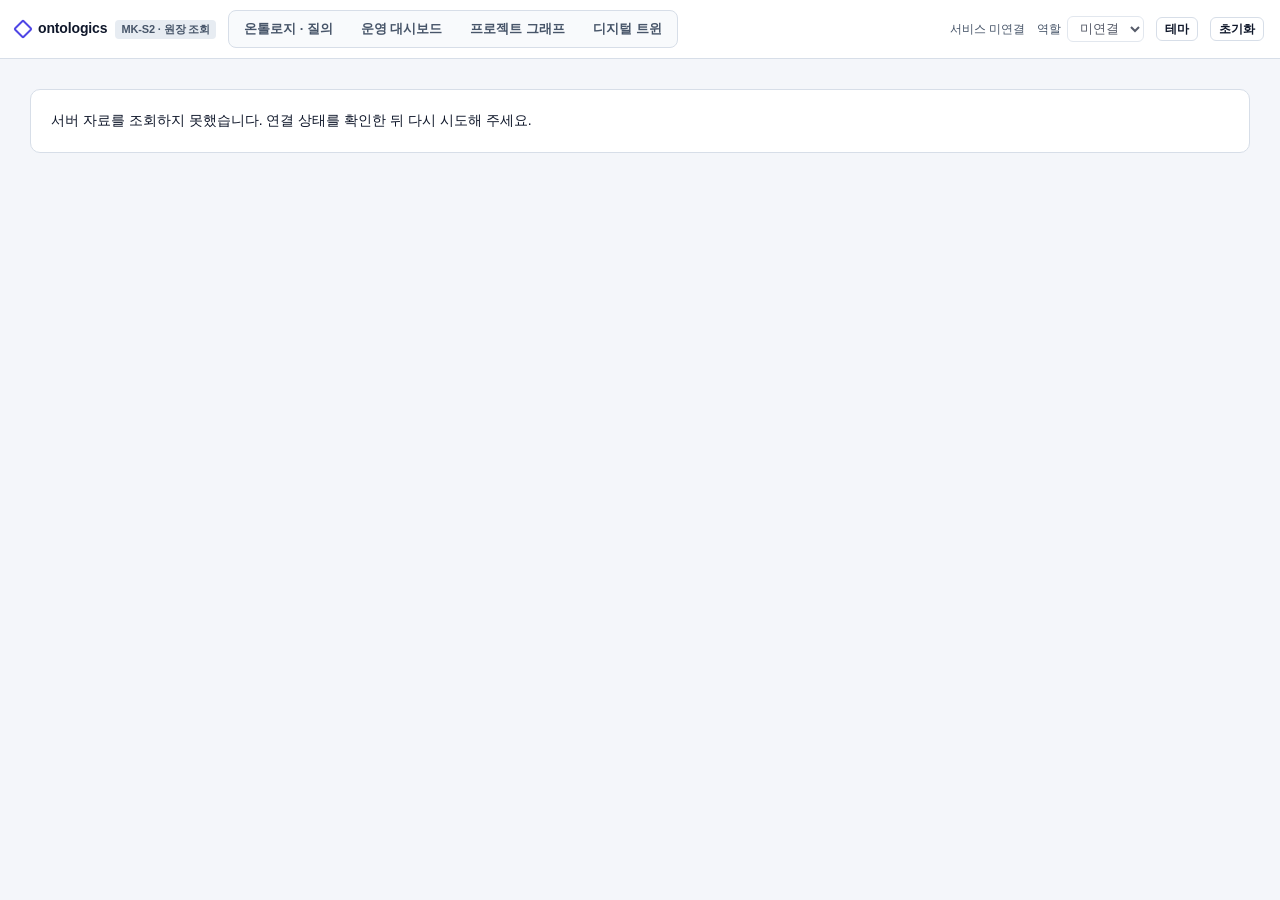
==== commit 1b55e511: "Adopt shared MK-S2 graph screen and add other-demand reservations - Port the shared MK-S2 relationsh" ====
--- a/web/mks2/index.html
+++ b/web/mks2/index.html
@@ -7,6 +7,7 @@
   <link rel="stylesheet" href="./styles.css">
   <link rel="stylesheet" href="./dashboard.css">
   <link rel="stylesheet" href="./graph.css">
+  <link rel="stylesheet" href="./lanegraph.css">
   <link rel="stylesheet" href="./twin.css">
   <script type="module" src="./app.js"></script>
 </head>
@@ -17,6 +18,7 @@
       <nav class="tabs" aria-label="화면">
         <a href="#graph" id="tab-graph">온톨로지 · 질의</a>
         <a href="#dashboard" id="tab-dashboard">운영 대시보드</a>
+        <a href="#network" id="tab-network">프로젝트 그래프</a>
         <a href="#twin" id="tab-twin">디지털 트윈</a>
       </nav>
       <span class="sp"></span>
@@ -30,6 +32,9 @@
       <section id="graph-view" class="screen graph-screen" aria-label="온톨로지와 질의" hidden>
         <div id="graph-stage"></div><aside id="graph-panel" class="assistant-panel" aria-label="업무 AI 질의"></aside>
       </section>
+      <section id="network-view" class="screen graph-screen" aria-label="프로젝트 온톨로지 그래프" hidden>
+        <div id="network-stage"></div><aside id="network-panel" class="assistant-panel" aria-label="프로젝트 그래프 질의"></aside>
+      </section>
       <section id="dashboard-view" class="screen dashboard-screen" aria-label="운영 대시보드" hidden>
         <div id="dashboard-stage"></div><aside id="dashboard-panel" class="assistant-panel" aria-label="업무 에이전트"></aside>
       </section>
--- a/web/mks2/styles.css
+++ b/web/mks2/styles.css
@@ -51,11 +51,11 @@
 .pill.mute { color:var(--fg2); background:var(--line2); }
 .chip { border:1px solid var(--line); border-radius:5px; background:var(--raised); color:var(--fg); font:11.5px var(--mono); padding:2px 6px; }
 .chip:hover { color:var(--accent); border-color:var(--accent); }
-#workspace,.screen,#graph-stage,#dashboard-stage { min-height:0; min-width:0; }
+#workspace,.screen,#graph-stage,#network-stage,#dashboard-stage { min-height:0; min-width:0; }
 .screen { height:100%; display:grid; }
 .graph-screen { grid-template-columns:minmax(0,1fr) 400px; }
 .dashboard-screen { grid-template-columns:minmax(0,1fr) 440px; }
-#graph-stage { height:100%; position:relative; }
+#graph-stage,#network-stage { height:100%; position:relative; }
 #dashboard-stage { overflow-y:auto; }
 .assistant-panel { display:flex; flex-direction:column; min-height:0; background:var(--surface); border-left:1px solid var(--line); }
 .panel-heading { display:flex; align-items:center; gap:8px; padding:12px 14px; border-bottom:1px solid var(--line); }
@@ -74,10 +74,17 @@
 .question-form { display:flex; gap:8px; padding:10px 14px; border-top:1px solid var(--line); }
 .question-form input { min-width:0; flex:1; padding:8px 10px; background:var(--bg); border:1px solid var(--line); border-radius:8px; font-size:13px; }
 .disclosure { padding:0 14px 10px; font-size:11px; color:var(--fg3); }
-.trace-steps { display:grid; gap:3px; padding:0; margin:0 0 6px; list-style:none; font-size:12px; color:var(--fg2); }
-.trace-steps li::before { content:""; display:inline-block; width:8px; height:8px; border:1.5px solid var(--fg3); border-radius:50%; margin-right:6px; }
+.trace-steps { display:flex; flex-direction:column; gap:3px; padding:0; margin:0 0 6px; list-style:none; font-size:12px; color:var(--fg2); }
+.trace-steps li { display:flex; gap:6px; align-items:baseline; }
+.trace-steps li::before { content:""; flex:none; width:8px; height:8px; border:1.5px solid var(--fg3); border-radius:50%; transform:translateY(1px); }
+.trace-steps li.pending { color:var(--fg3); }
+.trace-steps li.active { color:var(--fg); }
+.trace-steps li.active::before { border-color:var(--accent); border-top-color:transparent; animation:query-step-spin .7s linear infinite; }
 .trace-steps li.done::before { background:var(--ok); border-color:var(--ok); }
-.evidence-path { display:flex; flex-wrap:wrap; gap:4px; align-items:center; margin-top:8px; }
+@keyframes query-step-spin { to { transform:translateY(1px) rotate(360deg); } }
+@media(prefers-reduced-motion:reduce) { .trace-steps li.active::before { animation:none; } }
+.evidence-path { display:flex; flex-wrap:wrap; gap:3px; align-items:center; margin-top:8px; font-size:11px; color:var(--fg3); }
+.evidence-path>.chip { font-size:11px; max-width:100%; overflow-wrap:anywhere; }
 .answer-footer { display:flex; flex-wrap:wrap; align-items:center; gap:6px; margin-top:8px; font-size:11px; color:var(--fg3); }
 .query-summary,.query-section-heading { display:flex; flex-wrap:wrap; align-items:center; gap:5px; }
 .query-intent { font-size:11.5px; color:var(--fg2); }
@@ -106,10 +113,32 @@
 .query-trace .trace-steps { margin:5px 0 0; }
 .query-more-evidence { width:100%; font-size:11px; color:var(--fg2); }
 .query-more-evidence .chip { margin:4px 4px 0 0; max-width:100%; overflow-wrap:anywhere; }
+.query-evidence-remainder { display:flex; flex-wrap:wrap; gap:3px; align-items:center; padding-top:3px; }
 .query-replay-status { flex-basis:100%; }
-.query-verdict { border:1px solid var(--warn); border-radius:10px; padding:10px 12px; background:var(--warn-soft); }
-.query-verdict .query-conclusion { font-size:13.5px; margin:6px 0; }
-.query-verdict .answer { font-size:12.5px; line-height:1.65; }
+.query-verdict { padding:0; }
+.query-prose { font-size:13px; line-height:1.65; overflow-wrap:anywhere; }
+.query-prose p { white-space:pre-wrap; }
+.query-workflow { display:grid; gap:8px; }
+.message.assistant[data-answer-layout="workflow"] { padding:0; border:0; background:transparent; }
+.query-answer-card { min-width:0; border:1px solid var(--line2); border-radius:10px; background:var(--raised); padding:10px 12px; font-size:12.5px; }
+.query-answer-card[hidden] { display:none !important; }
+.query-answer-heading { display:flex; align-items:center; gap:8px; font-size:13px; font-weight:600; }
+.query-answer-heading h3 { margin:0; font:inherit; }
+.query-answer-number { display:inline-flex; align-items:center; gap:4px; padding:0 5px; border-radius:4px; color:var(--accent); background:var(--accent-soft); font-family:var(--mono); font-size:11px; }
+.query-answer-tool { margin-left:auto; color:var(--fg3); font-family:var(--mono); font-size:10.5px; font-weight:500; }
+.query-answer-card p { margin:6px 0 0; color:var(--fg2); }
+.query-answer-card .query-quantity { color:var(--fg); }
+.query-answer-attention { border-color:color-mix(in srgb,var(--warn) 45%,var(--line)); background:var(--warn-soft); }
+.query-answer-card[data-display-state=active] .query-answer-number::after { content:''; width:8px; height:8px; border:1.5px solid var(--accent); border-top-color:transparent; border-radius:50%; animation:query-card-spin .7s linear infinite; }
+@keyframes query-card-spin { to { transform:rotate(360deg); } }
+@media(prefers-reduced-motion:reduce) { .query-answer-card[data-display-state=active] .query-answer-number::after { animation:none; } }
+.query-quantity { font-weight:700; }
+.query-scope-note { margin:6px 0 0; font-size:11px; line-height:1.5; }
+.query-details { margin-top:8px; font-size:11.5px; color:var(--fg2); }
+.query-details>summary { cursor:pointer; }
+.query-supplement[hidden] { display:none !important; }
+.query-typing-controls { display:flex; align-items:center; gap:6px; margin-top:6px; }
+.query-typing-status { font-size:11px; color:var(--fg3); }
 .query-delivery-status { font-size:11px; font-weight:600; color:var(--warn); }
 .query-delivery-metrics { display:grid; grid-template-columns:repeat(2,minmax(0,1fr)); gap:8px; margin-top:10px; }
 .query-delivery-metric { min-width:0; border:1px solid var(--line); border-radius:8px; background:var(--surface); padding:9px 10px; }
@@ -151,7 +180,7 @@
 @media(max-width:980px) {
   .application { height:auto; min-height:100%; }
   .screen { grid-template-columns:1fr; height:auto; }
-  #graph-stage { height:60vh; min-height:420px; }
+  #graph-stage,#network-stage { height:60vh; min-height:420px; }
   .assistant-panel { min-height:520px; border-left:0; border-top:1px solid var(--line); }
   .messages { min-height:220px; max-height:55vh; }
 }
--- a/web/mks2/dashboard.css
+++ b/web/mks2/dashboard.css
@@ -270,3 +270,14 @@
 .mk-drawer [disabled]{opacity:.55;cursor:not-allowed}
 @media(max-width:640px){.mk-bom-checks{grid-template-columns:1fr}.mk-bom-source-pick>.mk-small-note{flex-basis:100%}}
 @media(max-width:620px){.mk-bom-fields{grid-template-columns:1fr}.mk-bom-toolbar>.mk-bom-field{min-width:0;flex-basis:100%}}
+/* DEC-H47: reservation change banner and planner reservation form */
+.mk-change-banner{background:var(--accent-soft);border-color:color-mix(in srgb,var(--accent) 40%,transparent)}
+.mk-change-banner>b{color:var(--accent)}
+.mk-reserve-form{display:flex;flex-wrap:wrap;gap:8px 12px;align-items:flex-end;font-size:12px;color:var(--fg2)}
+.mk-reserve-form label{display:flex;flex-direction:column;gap:3px}
+.mk-reserve-form input,.mk-reserve-form select{border:1px solid var(--line);background:var(--surface);border-radius:6px;padding:4px 8px;font-size:12.5px;color:var(--fg);min-width:90px}
+.mk-reserve-form .mk-reserve-note input{min-width:220px}
+.mk-status-line{display:flex;flex-wrap:wrap;gap:6px;align-items:center;font-size:12px;border:1px solid color-mix(in srgb,var(--accent) 40%,var(--line));background:var(--accent-soft);border-radius:8px;padding:7px 10px;margin:6px 0}
+.mk-status-line b{color:var(--accent)}
+.mk-status-line .btn{font-size:11.5px}
+.panel-status{padding:0 14px}.panel-status:empty{display:none}
--- a/web/mks2/graph.css
+++ b/web/mks2/graph.css
@@ -49,7 +49,9 @@
 .mks-edge text { font: 10.5px var(--sans, sans-serif); fill: var(--fg3, #64748b); opacity: 0; paint-order: stroke; stroke: var(--bg, #f4f6fa); stroke-width: 4px; stroke-linejoin: round; pointer-events: none; }
 .mks-edge:hover text, .mks-edge:focus-within text { opacity: 1; }
 .mks-edge.mks-hit > path:not(.mks-edge-hit-area) { stroke: var(--accent, #4f46e5); stroke-width: 2.6px; }
-.mks-replaying .mks-edge.mks-hit > path:not(.mks-edge-hit-area) { stroke-dasharray:8 6; animation:mks-edge-flow .9s linear infinite; }
+.mks-replaying .mks-edge.mks-active-step > path.mks-edge-line { stroke:var(--edge, #b8c2d1); }
+.mks-edge > path.mks-edge-progress { display:none; pointer-events:none; }
+.mks-replaying .mks-edge.mks-active-step > path.mks-edge-progress { display:block; stroke:var(--accent, #4f46e5); stroke-width:2.6px; stroke-linecap:round; stroke-dasharray:1; stroke-dashoffset:var(--mks-reveal-offset, 1); }
 .mks-edge.mks-hit text { opacity: 1; fill: var(--accent, #4f46e5); font-weight: 600; }
 .mks-node { cursor: pointer; }
 .mks-node-shape { fill: var(--node, #fff); stroke: var(--node-line, #94a3b8); stroke-width: 1.6px; }
@@ -68,8 +70,9 @@
 .mks-node.mks-draft .mks-node-shape { stroke-dasharray: 4 3; }
 .mks-node.mks-selected .mks-node-shape, .mks-node.mks-hit .mks-node-shape { stroke: var(--accent, #4f46e5); stroke-width: 3px; }
 .mks-node-ring { fill: none; stroke: var(--accent, #4f46e5); stroke-width: 2px; opacity: 0; transform-box: fill-box; transform-origin: center; }
-.mks-replaying .mks-node.mks-hit .mks-node-ring { animation: mks-node-pulse 1.2s ease-out infinite; }
+.mks-replaying .mks-node.mks-active-step .mks-node-ring { animation: mks-node-pulse 1.2s ease-out infinite; }
 .mks-dimming .mks-node:not(.mks-hit), .mks-dimming .mks-edge:not(.mks-hit) { opacity: .15; transition: opacity .2s; }
+.mks-node.mks-type-muted, .mks-edge.mks-type-muted { opacity:.24; }
 .mks-graph-detail { position: absolute; left: 14px; bottom: 14px; width: min(340px, calc(100% - 28px)); box-sizing: border-box; padding: 12px 14px; border: 1px solid var(--line, #d7dee8); border-radius: 10px; background: var(--surface, #fff); box-shadow: 0 6px 20px rgb(15 23 42 / 10%); color: var(--fg, #0f172a); font-size: 12.5px; line-height: 1.55; }
 .mks-detail-kind { color: var(--fg3, #64748b); font-size: 11px; font-weight: 600; letter-spacing: .04em; }
 .mks-graph-detail h4 { margin: 0 0 2px; font: 600 14px/1.55 var(--mono, ui-monospace, monospace); }
@@ -80,23 +83,21 @@
 .mks-detail-relations { display: flex; flex-wrap: wrap; gap: 5px; margin-top: 10px; }
 .mks-detail-chip { padding: 1px 6px; border: 1px solid var(--line, #d7dee8); border-radius: 5px; background: var(--raised, #f8fafc); color: var(--accent, #4f46e5); font: 10.5px/1.55 var(--mono, ui-monospace, monospace); cursor: pointer; }
 .mks-detail-note { margin-top: 8px; font-size: 11px; color: var(--fg3, #64748b); }
-@keyframes mks-edge-flow { to { stroke-dashoffset: -28; } }
 @keyframes mks-node-pulse { from { opacity: .65; transform: scale(1); } to { opacity: 0; transform: scale(1.8); } }
-@media (prefers-reduced-motion: reduce) { .mks-replaying .mks-edge.mks-hit > path:not(.mks-edge-hit-area), .mks-replaying .mks-node.mks-hit .mks-node-ring { animation: none; } }
+@media (prefers-reduced-motion: reduce) { .mks-replaying .mks-edge.mks-active-step > path.mks-edge-progress { stroke-dashoffset:0; } .mks-replaying .mks-node.mks-active-step .mks-node-ring { animation:none; } }
 @media (max-width: 700px) { .mks-graph-legend { max-width: calc(100% - 28px); top: 50px; } }
 @media (max-width: 520px) { .mks-graph-legend { display: none; } }
 
 .mks-graph-search{width:130px;min-width:0;border:1px solid var(--line);border-radius:6px;background:var(--surface);color:var(--fg);padding:3px 8px;font-size:12px}
 
 .mks-graph-guide { position:absolute; left:14px; bottom:43px; max-width:calc(100% - 28px); padding:4px 8px; border-radius:6px; background:color-mix(in srgb, var(--surface, #fff) 92%, transparent); color:var(--fg3, #64748b); font-size:11px; pointer-events:none; }
-.mks-planes { pointer-events:none; }
-.mks-plane-face { fill:color-mix(in srgb, var(--surface, #fff) 88%, var(--accent, #4f46e5) 12%); stroke:color-mix(in srgb, var(--line, #d7dee8) 80%, var(--accent, #4f46e5) 20%); stroke-width:1; }
-.mks-plane-side { fill:color-mix(in srgb, var(--line, #d7dee8) 70%, var(--accent, #4f46e5) 30%); opacity:.48; }
-.mks-plane-title { fill:var(--fg2, #475569); font:600 14px var(--sans, sans-serif); }
-.mks-plane-material .mks-plane-face, .mks-plane-supply .mks-plane-face { fill:color-mix(in srgb, var(--surface, #fff) 91%, var(--info, #0e7490) 9%); }
-.mks-plane-context .mks-plane-face, .mks-plane-source-rows .mks-plane-face { fill:var(--raised, #f8fafc); }
 .mks-node-shadow { fill:var(--node-line, #94a3b8); opacity:.16; pointer-events:none; }
-.mks-edge.mks-row-evidence { opacity:.15; }
+.mks-source-row .mks-node-id { font-size:10px; }
+.mks-source-row .mks-node-label { font-size:9.5px; }
+.mks-edge.mks-row-evidence { opacity:.22; }
+.mks-edge.mks-row-evidence.mks-hit { opacity:.5; }
+.mks-replaying .mks-edge.mks-row-evidence.mks-active-step { opacity:.72; }
+.mks-replaying .mks-edge.mks-row-evidence.mks-active-step > path.mks-edge-progress { stroke-width:1.5px; }
 .mks-graph-svg .mks-edge.mks-row-evidence > path.mks-edge-line { stroke-width:1px; stroke-dasharray:none; animation:none; }
 .mks-edge.mks-row-evidence text { opacity:0; }
 .mks-edge.mks-row-evidence:hover, .mks-edge.mks-row-evidence:focus-within { opacity:1; }
--- a/web/mks2/lanegraph.css
+++ b/web/mks2/lanegraph.css
@@ -0,0 +1,342 @@
+/* MK-S2 relationship graph (DEC-H47). Presentation only; scoped under .lg-root.
+   Node, edge and quantity values come from the authenticated ledger snapshot. */
+.lg-root{position:relative;height:100%;min-height:0;font-family:var(--sans);color:var(--fg)}
+.lg-root .top{display:flex;align-items:center;gap:12px;flex-wrap:wrap;padding-block:10px;padding-left:max(16px,env(safe-area-inset-left,0px));padding-right:max(16px,env(safe-area-inset-right,0px));background:var(--surface);border-bottom:1px solid var(--line)}
+.lg-root .brand{display:flex;align-items:center;gap:8px;font-weight:700;letter-spacing:-.01em}
+.lg-root .brand .dia{width:14px;height:14px;transform:rotate(45deg);border:2px solid var(--accent);border-radius:2px}
+.lg-root .tag{font-size:11px;font-weight:600;border-radius:4px;padding:1px 6px;background:var(--line2);color:var(--fg2)}
+.lg-root .tabs{display:flex;gap:4px;background:var(--raised);border:1px solid var(--line);border-radius:8px;padding:3px}
+.lg-root .tabs a{text-decoration:none;color:var(--fg2);font-weight:600;font-size:13px;padding:5px 12px;border-radius:6px}
+.lg-root .tabs a[aria-current="page"]{background:var(--surface);color:var(--fg);box-shadow:0 1px 2px rgba(15,23,42,.08)}
+.lg-root .sp{flex:1}
+.lg-root .ver{display:flex;align-items:center;gap:6px;font-size:12px;color:var(--fg2)}
+.lg-root .ver b{font-family:var(--mono);color:var(--fg);font-weight:600}
+.lg-root .sync{font-size:11.5px;font-weight:600;border-radius:999px;padding:1px 8px}
+.lg-root .sync.ok{color:var(--ok);background:var(--ok-soft)}
+.lg-root .sync.lag{color:var(--warn);background:var(--warn-soft)}
+.lg-root .ctl{display:flex;align-items:center;gap:6px;font-size:12px;color:var(--fg2)}
+.lg-root select,.lg-root .btn{border:1px solid var(--line);background:var(--surface);border-radius:6px;padding:4px 8px;font-size:12.5px;color:var(--fg)}
+.lg-root .btn{display:inline-flex;align-items:center;gap:6px;font-weight:600}
+.lg-root .btn:hover{border-color:var(--accent)}
+.lg-root .btn.pri{background:var(--accent);border-color:var(--accent);color:var(--accent-fg)}
+.lg-root .btn[disabled]{opacity:.45;cursor:not-allowed}
+.lg-root .btn.sm{padding:2px 8px;font-size:12px}
+.lg-root main{min-height:0}
+.lg-root .view{height:100%;min-height:0}
+.lg-root .view[hidden]{display:none!important}
+.lg-root .gv{display:grid;grid-template-columns:minmax(0,1fr) 400px;height:100%;min-height:0}
+.lg-root .canvas{position:relative;min-width:0;min-height:0;background:var(--bg);background-image:radial-gradient(var(--grid) 1px,transparent 1px);background-size:22px 22px;overflow:hidden}
+.lg-root #svg{width:100%;height:100%;display:block}
+.lg-root .legend{position:absolute;left:14px;top:12px;display:flex;gap:10px;flex-wrap:wrap;font-size:11.5px;color:var(--fg2);background:color-mix(in srgb,var(--surface) 88%,transparent);border:1px solid var(--line);border-radius:8px;padding:6px 10px;max-width:calc(100% - 28px)}
+.lg-root .legend span{display:inline-flex;align-items:center;gap:5px}
+.lg-root .legend i{display:inline-block;width:10px;height:10px;border:1.5px solid var(--fg3)}
+.lg-root .legend .l-d{border-radius:2px}
+.lg-root .legend .l-o{transform:rotate(45deg);width:9px;height:9px}
+.lg-root .legend .l-e{border-radius:50%}
+.lg-root .legend .l-p{clip-path:polygon(25% 0,75% 0,100% 50%,75% 100%,25% 100%,0 50%);background:var(--fg3);border:0}
+.lg-root .banner{position:absolute;left:50%;top:12px;transform:translateX(-50%);font-size:12px;font-weight:600;color:var(--warn);background:var(--warn-soft);border:1px solid color-mix(in srgb,var(--warn) 35%,transparent);border-radius:999px;padding:3px 12px}
+.lg-root .gtools{position:absolute;right:12px;top:12px;display:flex;gap:6px}
+.lg-root .detail{position:absolute;left:14px;bottom:14px;width:min(340px,calc(100% - 28px));background:var(--surface);border:1px solid var(--line);border-radius:10px;padding:12px 14px;box-shadow:0 6px 20px rgba(15,23,42,.10);font-size:12.5px}
+.lg-root .detail h4{margin:0 0 2px;font-size:14px}
+.lg-root .detail .k{font-size:11px;color:var(--fg3);font-weight:600;letter-spacing:.04em}
+.lg-root .kv{display:grid;grid-template-columns:auto 1fr;gap:3px 12px;margin-top:8px}
+.lg-root .kv dt{color:var(--fg3)}
+.lg-root .kv dd{margin:0;font-family:var(--mono);font-size:12px}
+.lg-root .rels{margin-top:8px;display:flex;flex-wrap:wrap;gap:4px}
+.lg-root .chip{display:inline-flex;align-items:center;gap:4px;font-family:var(--mono);font-size:11.5px;border:1px solid var(--line);background:var(--raised);border-radius:5px;padding:0 6px;cursor:pointer;color:var(--fg)}
+.lg-root .chip:hover{border-color:var(--accent);color:var(--accent)}
+.lg-root .edge line{stroke:var(--edge);stroke-width:1.4}
+.lg-root .edge.faint line{stroke-dasharray:3 4}
+.lg-root .edge text{font-size:10.5px;fill:var(--fg3);font-family:var(--sans);opacity:0;transition:opacity .2s;paint-order:stroke;stroke:var(--bg);stroke-width:4px;stroke-linejoin:round}
+.lg-root .node text{paint-order:stroke;stroke:var(--bg);stroke-width:3px;stroke-linejoin:round}
+.lg-root .edge.hit line{stroke:var(--accent);stroke-width:2.6;stroke-dasharray:8 6;animation:lg-flow .9s linear infinite}
+.lg-root .edge.hit text{opacity:1;fill:var(--accent);font-weight:600}
+.lg-root .edge.draft line{stroke-dasharray:5 4}
+@keyframes lg-flow{to{stroke-dashoffset:-28}}
+.lg-root .node{cursor:pointer}
+.lg-root .node .sh{fill:var(--node);stroke:var(--node-line);stroke-width:1.6}
+.lg-root .node .id{font-family:var(--mono);font-size:11px;fill:var(--fg);font-weight:600}
+.lg-root .node .nm{font-size:11px;fill:var(--fg2)}
+.lg-root .node .bd{font-family:var(--mono);font-size:10px;font-weight:700}
+.lg-root .node.s-bad .sh{stroke:var(--bad);fill:var(--bad-soft)}
+.lg-root .node.s-bad .bd{fill:var(--bad)}
+.lg-root .node.s-warn .sh{stroke:var(--warn);fill:var(--warn-soft)}
+.lg-root .node.s-warn .bd{fill:var(--warn)}
+.lg-root .node.s-ok .sh{stroke:var(--ok);fill:var(--ok-soft)}
+.lg-root .node.s-ok .bd{fill:var(--ok)}
+.lg-root .node.s-info .sh{stroke:var(--info);fill:var(--info-soft)}
+.lg-root .node.s-info .bd{fill:var(--info)}
+.lg-root .node.draft .sh{stroke-dasharray:4 3}
+.lg-root .node.sel .sh{stroke:var(--accent);stroke-width:3}
+.lg-root .node .ring{fill:none;stroke:var(--accent);stroke-width:2;opacity:0}
+.lg-root .node.hit .sh{stroke:var(--accent);stroke-width:3}
+.lg-root .node.hit .ring{animation:lg-ping 1.2s ease-out infinite}
+.lg-root .node.new .ring{stroke:var(--ok);animation:lg-ping 1s ease-out 3}
+@keyframes lg-ping{0%{opacity:.9;transform:scale(1)}100%{opacity:0;transform:scale(2.1)}}
+.lg-root .node .ring{transform-box:fill-box;transform-origin:center}
+.lg-root svg.dimming .node:not(.hit),.lg-root svg.dimming .edge:not(.hit){opacity:.18;transition:opacity .3s}
+@media (prefers-reduced-motion:reduce){.lg-root .edge.hit line,.lg-root .node.hit .ring,.lg-root .node.new .ring{animation:none}
+}
+.lg-root .dv{display:grid;grid-template-columns:minmax(0,1fr) 440px;height:100%;min-height:0}
+.lg-root .dmain{min-width:0;overflow-y:auto;padding-block:16px 24px;padding-left:max(16px,env(safe-area-inset-left,0px));padding-right:16px;display:flex;flex-direction:column;gap:14px}
+.lg-root .dh{display:flex;align-items:baseline;gap:10px;flex-wrap:wrap}
+.lg-root .dh h1{margin:0;font-size:20px;letter-spacing:-.01em}
+.lg-root .dh span{font-size:12px;color:var(--fg3)}
+.lg-root .kpis{display:grid;grid-template-columns:repeat(5,minmax(0,1fr));gap:10px}
+.lg-root .kp{background:var(--surface);border:1px solid var(--line);border-radius:10px;padding:12px;display:flex;flex-direction:column;gap:6px;min-width:0;position:relative}
+.lg-root .kp .h{display:flex;align-items:center;gap:6px;font-size:12px;font-weight:600;color:var(--fg2)}
+.lg-root .kp .h .ref{margin-left:auto;font-family:var(--mono);font-size:10.5px;color:var(--fg3);font-weight:500}
+.lg-root .kp .big{font-family:var(--mono);font-size:24px;font-weight:600;line-height:1.1}
+.lg-root .kp .big small{font-size:12px;color:var(--fg3);font-weight:500;margin-left:3px}
+.lg-root .kp .sub{font-size:11.5px;color:var(--fg2)}
+.lg-root .kp .row{display:flex;justify-content:space-between;gap:8px;font-size:12px}
+.lg-root .kp .row b{font-family:var(--mono);font-weight:600}
+.lg-root .kp.flash{animation:lg-flash 1.2s ease-out}
+@keyframes lg-flash{0%{box-shadow:0 0 0 3px color-mix(in srgb,var(--accent) 45%,transparent)}100%{box-shadow:0 0 0 0 transparent}}
+.lg-root .pill{display:inline-flex;align-items:center;font-size:11px;font-weight:600;border-radius:999px;padding:0 7px}
+.lg-root .pill.bad{color:var(--bad);background:var(--bad-soft)}
+.lg-root .pill.warn{color:var(--warn);background:var(--warn-soft)}
+.lg-root .pill.ok{color:var(--ok);background:var(--ok-soft)}
+.lg-root .pill.info{color:var(--info);background:var(--info-soft)}
+.lg-root .pill.mute{color:var(--fg2);background:var(--line2)}
+.lg-root .card{background:var(--surface);border:1px solid var(--line);border-radius:10px;padding:12px 14px;min-width:0}
+.lg-root .card h3{margin:0 0 8px;font-size:14px;display:flex;align-items:center;gap:8px}
+.lg-root .card h3 .sp{flex:1}
+.lg-root .tw{overflow-x:auto}
+.lg-root table{border-collapse:collapse;width:100%;font-size:12.5px}
+.lg-root th,.lg-root td{padding:7px 8px;border-bottom:1px solid var(--line2);text-align:left;vertical-align:middle}
+.lg-root th{font-size:11.5px;color:var(--fg3);font-weight:500}
+.lg-root td.n{text-align:right;font-family:var(--mono)}
+.lg-root tr:last-child td{border-bottom:0}
+.lg-root .bar{display:flex;gap:2px;height:8px;border-radius:999px;overflow:hidden;background:var(--vtrack);min-width:160px}
+.lg-root .bar i{display:block;height:100%}
+.lg-root .b-arr{background:var(--v1)}
+.lg-root .b-tr{background:var(--v2)}
+.lg-root .b-wh{background:var(--v3)}
+.lg-root .b-gnr{background:var(--v4)}
+.lg-root .b-prod{background:transparent}
+.lg-root .blg{display:flex;gap:10px;flex-wrap:wrap;font-size:11px;color:var(--fg3);margin-top:6px}
+.lg-root .blg i{display:inline-block;width:9px;height:9px;border-radius:2px;margin-right:4px;vertical-align:-1px}
+.lg-root .two{display:grid;grid-template-columns:1.2fr 1fr;gap:14px}
+.lg-root .feed{list-style:none;margin:0;padding:0;display:flex;flex-direction:column;gap:2px;max-height:280px;overflow-y:auto}
+.lg-root .feed li{display:grid;grid-template-columns:44px 52px 1fr;gap:8px;font-size:12px;padding:5px 4px;border-radius:5px;align-items:baseline}
+.lg-root .feed li.fresh{background:var(--accent-soft)}
+.lg-root .feed .t{font-family:var(--mono);color:var(--fg3);font-size:11px}
+.lg-root .feed .v{font-family:var(--mono);font-size:11px;color:var(--accent)}
+.lg-root .scn{display:flex;gap:6px;flex-wrap:wrap;margin-top:8px}
+.lg-root .agent{display:flex;flex-direction:column;min-height:0;background:var(--surface);border-left:1px solid var(--line)}
+.lg-root .ag-body{flex:1;min-height:0;overflow-y:auto;padding:12px 14px;display:flex;flex-direction:column;gap:12px}
+.lg-root .stepc{border:1px solid var(--line2);border-radius:10px;background:var(--raised);padding:10px 12px;font-size:12.5px}
+.lg-root .stepc .sh{display:flex;align-items:center;gap:8px;font-weight:600;font-size:13px}
+.lg-root .stepc .sh .num{font-family:var(--mono);font-size:11px;color:var(--accent);background:var(--accent-soft);border-radius:4px;padding:0 5px}
+.lg-root .stepc .sh .tool{margin-left:auto;font-family:var(--mono);font-size:10.5px;color:var(--fg3);font-weight:500}
+.lg-root .stepc p{margin:6px 0 0;color:var(--fg2)}
+.lg-root .stepc p b{color:var(--fg)}
+.lg-root .stepc .mini{margin-top:6px}
+.lg-root .stepc .mini td,.lg-root .stepc .mini th{padding:4px 6px}
+.lg-root .stepc.fix{border-color:color-mix(in srgb,var(--warn) 45%,var(--line));background:var(--warn-soft)}
+.lg-root .qc{display:grid;gap:8px;margin-top:8px}
+.lg-root .q{border:1px solid var(--line);background:var(--surface);border-radius:8px;padding:9px 10px;display:flex;flex-direction:column;gap:6px}
+.lg-root .q.chosen{border-color:var(--accent);box-shadow:0 0 0 1px var(--accent)}
+.lg-root .q .qh{display:flex;align-items:center;gap:6px;flex-wrap:wrap}
+.lg-root .q .qh b{font-size:13px}
+.lg-root .q .qm{display:grid;grid-template-columns:repeat(3,1fr);gap:4px 8px;font-size:11.5px;color:var(--fg2)}
+.lg-root .q .qm span b{display:block;font-family:var(--mono);font-size:12.5px;color:var(--fg);font-weight:600}
+.lg-root .q .why{font-size:12px;color:var(--fg2)}
+.lg-root .verdict{border-radius:10px;padding:10px 12px;font-size:12.5px;border:1px solid}
+.lg-root .verdict.bad{background:var(--bad-soft);border-color:color-mix(in srgb,var(--bad) 40%,transparent)}
+.lg-root .verdict.ok{background:var(--ok-soft);border-color:color-mix(in srgb,var(--ok) 40%,transparent)}
+.lg-root .verdict.warn{background:var(--warn-soft);border-color:color-mix(in srgb,var(--warn) 40%,transparent)}
+.lg-root .verdict b{display:block;font-size:13.5px;margin-bottom:3px}
+.lg-root .verdict ul{margin:4px 0 0;padding-left:18px}
+.lg-root .appr{display:flex;flex-direction:column;gap:6px}
+.lg-root .flow3{display:flex;gap:4px;flex-wrap:wrap;align-items:center;font-size:11.5px}
+.lg-root .flow3 .s{border:1px solid var(--line);border-radius:999px;padding:0 8px;color:var(--fg3)}
+.lg-root .flow3 .s.on{border-color:var(--accent);color:var(--accent);font-weight:600}
+.lg-root .flow3 .s.done{border-color:var(--ok);color:var(--ok)}
+.lg-root .toast{position:fixed;left:50%;bottom:calc(18px + env(safe-area-inset-bottom,0px));transform:translateX(-50%) translateY(20px);opacity:0;pointer-events:none;background:var(--fg);color:var(--bg);border-radius:10px;padding:10px 14px;font-size:13px;display:flex;gap:10px;align-items:center;transition:all .25s;z-index:50;max-width:calc(100% - 32px)}
+.lg-root .toast.on{opacity:1;transform:translateX(-50%);pointer-events:auto}
+.lg-root .toast .btn{background:transparent;color:var(--bg);border-color:color-mix(in srgb,var(--bg) 40%,transparent)}
+@media (max-width:1200px){.lg-root .kpis{grid-template-columns:repeat(3,minmax(0,1fr))}
+.lg-root .two{grid-template-columns:1fr}
+}
+@media (max-width:980px){.lg-root .gv,.lg-root .dv{grid-template-columns:1fr;grid-template-rows:minmax(420px,60vh) auto;height:auto}
+.lg-root .app{height:auto;min-height:100%}
+.lg-root .side,.lg-root .agent{border-left:0;border-top:1px solid var(--line);min-height:520px}
+.lg-root .dv{grid-template-rows:auto auto}
+.lg-root .kpis{grid-template-columns:repeat(2,minmax(0,1fr))}
+
+}
+@media (max-width:520px){.lg-root .kpis{grid-template-columns:1fr}
+.lg-root .legend{display:none}
+}
+:root .lg-root{--c-dem:#4F46E5;--c-bom:#0E7490;--c-inv:#15803D;--c-pro:#9333EA;--c-ev:#64748B;--band:#FFFFFF;--laneA:#FBFCFE}
+:root[data-theme="dark"] .lg-root{--c-dem:#A5B4FC;--c-bom:#67E8F9;--c-inv:#86EFAC;--c-pro:#D8B4FE;--c-ev:#94A3B8;--band:#0F182B;--laneA:#0E1628}
+.lg-root #svg{touch-action:none;cursor:grab}
+.lg-root #svg.panning{cursor:grabbing}
+.lg-root .gbar{position:absolute;left:12px;right:12px;top:10px;display:flex;gap:8px;align-items:center;flex-wrap:wrap;z-index:7;pointer-events:none}
+.lg-root .gbar>*{pointer-events:auto}
+.lg-root .gbar .sp{pointer-events:none}
+.lg-root .gsearch{position:relative;width:min(300px,100%)}
+.lg-root .gsearch input{width:100%;border:1px solid var(--line);background:var(--surface);border-radius:8px;padding:6px 10px;font:inherit;font-size:12.5px;color:var(--fg)}
+.lg-root .gres{position:absolute;top:calc(100% + 4px);left:0;width:min(380px,calc(100vw - 40px));background:var(--surface);border:1px solid var(--line);border-radius:10px;box-shadow:0 10px 28px rgba(15,23,42,.16);max-height:340px;overflow:auto;padding:4px}
+.lg-root .gres button{display:grid;grid-template-columns:auto 1fr;gap:0 8px;width:100%;text-align:left;border:0;background:transparent;padding:6px 8px;border-radius:6px;font-size:12px}
+.lg-root .gres button .t{font-size:11px;color:var(--fg3);white-space:nowrap}
+.lg-root .gres button .d{grid-column:1/-1;font-size:11px;color:var(--fg2)}
+.lg-root .gres button:hover,.lg-root .gres button.on{background:var(--accent-soft)}
+.lg-root .gres .none{padding:8px;font-size:12px;color:var(--fg3)}
+.lg-root .layers{display:inline-flex;border:1px solid var(--line);border-radius:8px;overflow:hidden;background:var(--surface)}
+.lg-root .lay{border:0;background:transparent;font-size:12px;padding:5px 10px;color:var(--fg2)}
+.lg-root .lay+.lay{border-left:1px solid var(--line2)}
+.lg-root .lay[aria-pressed="true"]{background:var(--accent-soft);color:var(--accent);font-weight:600}
+.lg-root .canvas .legend{top:auto;bottom:12px;left:12px;max-width:min(560px,calc(100% - 24px));z-index:3;gap:6px 12px}
+.lg-root .legend .lc{width:4px;height:12px;border:0;border-radius:2px;background:var(--cat)}
+.lg-root .legend .ld{width:16px;height:10px;border:1.4px dashed var(--fg3);border-radius:3px}
+.lg-root .legend .lx{font-family:var(--mono);font-size:10px;border:1px solid var(--line);border-radius:8px;padding:0 5px;color:var(--fg2)}
+.lg-root .snapinfo{position:absolute;right:12px;bottom:12px;z-index:3;font-size:11px;color:var(--fg3);text-align:right;background:color-mix(in srgb,var(--surface) 88%,transparent);border:1px solid var(--line);border-radius:8px;padding:5px 9px;line-height:1.45}
+.lg-root .snapinfo b{font-family:var(--mono);color:var(--fg2);font-weight:600}
+.lg-root .insp{position:absolute;right:12px;top:52px;max-height:calc(100% - 64px);width:min(370px,calc(100% - 24px));overflow-y:auto;background:var(--surface);border:1px solid var(--line);border-radius:12px;box-shadow:0 10px 30px rgba(15,23,42,.14);padding:12px 14px 16px;z-index:6;font-size:12.5px}
+.lg-root .insp .ih{display:flex;gap:8px;align-items:flex-start;justify-content:space-between}
+.lg-root .insp .k,.lg-root .rowx .k{font-size:11px;color:var(--fg3);font-weight:600;letter-spacing:.02em}
+.lg-root .insp h4{margin:1px 0 0;font-size:15px;word-break:break-all}
+.lg-root .insp .lbl{font-size:12px;color:var(--fg2)}
+.lg-root .insp h5{margin:14px 0 6px;font-size:11.5px;color:var(--fg3);font-weight:700;letter-spacing:.04em;border-top:1px solid var(--line2);padding-top:10px}
+.lg-root .x{border:0;background:transparent;font-size:18px;line-height:1;color:var(--fg3);padding:2px 6px;border-radius:6px}
+.lg-root .x:hover{background:var(--line2);color:var(--fg)}
+.lg-root .ogrow{display:flex;gap:8px;align-items:center;flex-wrap:wrap;margin-top:6px}
+.lg-root .uid{font-size:10.5px;color:var(--fg3)}
+.lg-root .pill.og{background:var(--line2);color:var(--fg2)}
+.lg-root .pill.og-actual_source{background:var(--info-soft);color:var(--info)}
+.lg-root .pill.og-synthetic_assumption{background:var(--warn-soft);color:var(--warn)}
+.lg-root .insp .acts{margin-top:10px}
+.lg-root .ikv{display:grid;grid-template-columns:minmax(90px,auto) 1fr;gap:3px 10px;margin:0}
+.lg-root .ikv dt{color:var(--fg3);font-family:var(--mono);font-size:11px;word-break:break-all}
+.lg-root .ikv dd{margin:0;font-family:var(--mono);font-size:11.5px;word-break:break-word}
+.lg-root .ikv.sub{grid-template-columns:minmax(80px,auto) 1fr;padding-left:8px;border-left:2px solid var(--line2);margin-top:2px}
+.lg-root .ikv dt.full,.lg-root .ikv dd.full{grid-column:1/-1}
+.lg-root .nul{color:var(--fg3);font-style:italic}
+.lg-root .rg{margin-bottom:8px}
+.lg-root .rh{display:flex;gap:6px;align-items:baseline;flex-wrap:wrap;font-size:12px}
+.lg-root .rh .dir{font-size:10.5px;color:var(--fg3);min-width:52px}
+.lg-root .rh .pr{font-size:10.5px;color:var(--fg3)}
+.lg-root .rh .n{margin-left:auto;font-family:var(--mono);font-size:11px;color:var(--fg3)}
+.lg-root .rc{display:flex;flex-wrap:wrap;gap:4px;margin-top:3px;padding-left:58px}
+.lg-root .chip.more{border-style:dashed;color:var(--accent)}
+.lg-root .qbox{margin-top:10px;border:1px solid var(--line2);border-radius:8px;padding:8px 10px;background:var(--raised)}
+.lg-root .qrow{display:flex;justify-content:space-between;gap:10px;font-size:12px}
+.lg-root .qrow b{font-family:var(--mono)}
+.lg-root .evn{margin:10px 0 0;font-size:12px;color:var(--fg2);border-left:3px solid var(--warn);padding-left:8px}
+.lg-root .msg .li{margin:4px 0 0;padding-left:18px;font-size:12.5px}
+.lg-root .rowx{position:absolute;left:12px;top:52px;bottom:12px;width:min(680px,calc(100% - 24px));background:var(--surface);border:1px solid var(--line);border-radius:12px;box-shadow:0 10px 30px rgba(15,23,42,.14);z-index:5;display:flex;flex-direction:column;padding:12px 14px;gap:8px;min-height:0}
+.lg-root .rowx .rxh{display:flex;justify-content:space-between;align-items:flex-start;gap:8px}
+.lg-root .rowx h4{margin:1px 0 0;font-size:14px}
+.lg-root .rxbar{display:flex;gap:8px;flex-wrap:wrap;align-items:center}
+.lg-root .rxbar input{flex:1;min-width:120px;border:1px solid var(--line);background:var(--bg);border-radius:6px;padding:3px 8px;font:inherit;font-size:12px;color:var(--fg)}
+.lg-root .rxt{flex:1;min-height:0;overflow:auto;border:1px solid var(--line2);border-radius:8px}
+.lg-root .rxt table{font-size:12px}
+.lg-root .rxt th{position:sticky;top:0;background:var(--raised);z-index:1;white-space:nowrap}
+.lg-root .rxt td{padding:5px 8px}
+.lg-root .rxt td.v{font-family:var(--mono);font-size:11.5px}
+.lg-root .rxt tbody tr{cursor:pointer}
+.lg-root .rxt tbody tr:hover td{background:var(--raised)}
+.lg-root .rxt tr.pin td:first-child{box-shadow:inset 3px 0 0 var(--c-bom)}
+.lg-root .rxt tr.on td{background:var(--accent-soft)}
+.lg-root .cmp{text-align:center;font-family:var(--mono);font-weight:700}
+.lg-root .cmp.cs{color:var(--fg3);font-weight:400}
+.lg-root .cmp.cd{color:var(--warn);background:var(--warn-soft)}
+.lg-root .cmp.cm{color:var(--bad)}
+.lg-root .lanes .laneA{fill:var(--laneA);stroke:var(--line2)}
+.lg-root .lanes .ltitle{font-size:13px;font-weight:700;fill:var(--fg2)}
+.lg-root .lanes .lh{font-size:11px;font-weight:600;fill:var(--fg3);letter-spacing:.04em}
+.lg-root .band rect{fill:var(--band);stroke:var(--line2)}
+.lg-root .band .vnum{font-family:var(--mono);font-size:20px;font-weight:600;fill:var(--fg)}
+.lg-root .band .vt{font-family:var(--mono);font-size:12px;font-weight:600;fill:var(--fg2)}
+.lg-root .band .vs{font-size:10.5px;fill:var(--fg3)}
+.lg-root .cat-dem{--cat:var(--c-dem)}
+.lg-root .cat-bom{--cat:var(--c-bom)}
+.lg-root .cat-inv{--cat:var(--c-inv)}
+.lg-root .cat-pro{--cat:var(--c-pro)}
+.lg-root .cat-ev{--cat:var(--c-ev)}
+.lg-root .nd{cursor:pointer;transition:opacity .25s}
+.lg-root .nd:focus{outline:none}
+.lg-root .nd:focus-visible .bg{stroke:var(--accent);stroke-width:2.4}
+.lg-root .nd .bg{fill:var(--node);stroke:var(--node-line);stroke-width:1.1}
+.lg-root .nd.cat-ev .bg{fill:var(--raised)}
+.lg-root .nd .stk{fill:var(--raised);stroke:var(--node-line);stroke-width:1}
+.lg-root .nd .stripe{fill:var(--cat)}
+.lg-root .nd .kd{font-size:10px;font-weight:700;fill:var(--cat)}
+.lg-root .nd .og{font-size:9.5px;fill:var(--fg3)}
+.lg-root .nd .tt{font-family:var(--mono);font-size:12px;font-weight:600;fill:var(--fg)}
+.lg-root .nd .sb{font-size:10.5px;fill:var(--fg2)}
+.lg-root .nd .sb .em{font-weight:700;fill:var(--fg)}
+.lg-root .nd.tent .bg{stroke-dasharray:4 3}
+.lg-root .nd.st-warn .bg{stroke:var(--warn)}
+.lg-root .nd.pin .bg{stroke:var(--c-bom);stroke-width:1.6}
+.lg-root .nd.sel .bg{stroke:var(--accent);stroke-width:2.8}
+.lg-root .nd.hit .bg{stroke:var(--accent);stroke-width:2.2}
+.lg-root .nd:hover .bg{stroke:var(--accent)}
+.lg-root .nch rect{stroke:none}
+.lg-root .nch text{font-family:var(--mono);font-size:9.5px;font-weight:600}
+.lg-root .nch.w rect{fill:var(--warn-soft)}
+.lg-root .nch.w text{fill:var(--warn)}
+.lg-root .nch.m rect{fill:var(--line2)}
+.lg-root .nch.m text{fill:var(--fg2)}
+.lg-root .isonote{font-size:10.5px;fill:var(--fg3);font-style:italic}
+.lg-root .eg path{fill:none;stroke:var(--edge);stroke-width:1.4;transition:opacity .25s}
+.lg-root .eg.ev path{stroke-width:1.2}
+.lg-root .eg.x path{stroke-dasharray:2 4}
+.lg-root .eg.xh{display:none}
+.lg-root .eg.xh.hit{display:inline}
+.lg-root .ahp{fill:var(--edge)}
+.lg-root .ahh{fill:var(--accent)}
+.lg-root .eg .el{font-size:10px;fill:var(--fg3);opacity:0;pointer-events:none;paint-order:stroke;stroke:var(--bg);stroke-width:4px;stroke-linejoin:round}
+.lg-root svg.labels .eg .el,.lg-root .eg.hit .el{opacity:1}
+.lg-root .eg.hit .el{fill:var(--accent);font-weight:600}
+.lg-root .eg .cnt rect{fill:var(--surface);stroke:var(--line)}
+.lg-root .eg .cnt text{font-family:var(--mono);font-size:10px;font-weight:600;fill:var(--fg2)}
+.lg-root .eg.hit path{stroke:var(--accent);stroke-width:2.4;stroke-dasharray:8 6;animation:lg-flow .9s linear infinite}
+.lg-root .eg.hit .cnt rect{stroke:var(--accent)}
+.lg-root svg.dimming .nd:not(.hit):not(.sel),.lg-root svg.dimming .eg:not(.hit){opacity:.15}
+.lg-root svg.dimming .isonote{opacity:.3}
+@media (prefers-reduced-motion:reduce){.lg-root .eg.hit path{animation:none}
+}
+@media (max-width:980px){.lg-root .insp{top:auto;bottom:12px;max-height:58%;left:12px;width:auto}
+.lg-root .rowx{top:auto;height:62%;width:auto;right:12px}
+.lg-root .snapinfo{display:none}
+}
+@media (max-width:640px){.lg-root .layers .lay{padding:5px 7px}
+.lg-root .gsearch{width:100%}
+}
+.lg-root .canvas:not(.netmode) .net-only{display:none!important}
+.lg-root .canvas.netmode .lane-only{display:none!important}
+.lg-root .nd.nn .bg{fill:color-mix(in srgb,var(--cat) 22%,var(--node));stroke:var(--cat);stroke-width:1.4}
+.lg-root .nd.nn.grp .bg{fill:color-mix(in srgb,var(--cat) 12%,var(--node))}
+.lg-root .nd.nn.sm .bg{stroke-width:1;fill:color-mix(in srgb,var(--cat) 35%,var(--node))}
+.lg-root .nd.nn.tent .bg{stroke-dasharray:3 2}
+.lg-root .nd.nn.st-warn .bg{stroke:var(--warn);stroke-width:2.2}
+.lg-root .nd.nn.pin .bg{stroke-width:2.4}
+.lg-root .nd.nn:hover .bg,.lg-root .nd.nn.hit .bg{stroke:var(--accent);stroke-width:2.4}
+.lg-root .nd.nn.sel .bg{stroke:var(--accent);stroke-width:3.2}
+.lg-root .nn .gring{fill:none;stroke:var(--cat);stroke-opacity:.5;stroke-dasharray:2 3}
+.lg-root .nn .gc{font-family:var(--mono);font-size:11px;font-weight:700;fill:var(--fg)}
+.lg-root .nn .nl{font-family:var(--mono);font-size:11px;font-weight:600;fill:var(--fg);paint-order:stroke;stroke:var(--bg);stroke-width:3px;stroke-linejoin:round;pointer-events:none}
+.lg-root .nn.sm .nl{font-size:9.5px;font-weight:500;fill:var(--fg2)}
+.lg-root svg.net .eg path{stroke-opacity:.8}
+.lg-root svg.net .eg.ev path{stroke-opacity:.5;stroke-width:1}
+.lg-root svg.net .nd.nn{transition:none}
+.lg-root .lay small{font-size:9.5px;font-weight:600;opacity:.7;margin-left:2px}
+.lg-root .canvas:not(.rdfmode) .rdf-only{display:none!important}
+.lg-root .canvas.cardmode .nd{transition:none}
+.lg-root .dn{cursor:pointer}
+.lg-root .dn.cls .bg{fill:color-mix(in srgb,var(--cat) 14%,var(--surface));stroke:var(--cat);stroke-width:1.6;stroke-dasharray:5 3}
+.lg-root .dn.cls .ct{font-family:var(--mono);font-size:11px;font-weight:700;fill:var(--cat)}
+.lg-root .dn.cls .cs{font-size:9px;fill:var(--fg2)}
+.lg-root .dn.lit .bg{fill:var(--surface);stroke:var(--fg3);stroke-width:1}
+.lg-root .dn.lit .lt{font-family:var(--mono);font-size:8.5px;fill:var(--fg3);paint-order:stroke;stroke:var(--bg);stroke-width:2.5px;stroke-linejoin:round;pointer-events:none}
+.lg-root .dn.hit .bg,.lg-root .dn.sel .bg{stroke:var(--accent);stroke-width:2}
+.lg-root .dn.hit .lt,.lg-root .dn.sel .lt{fill:var(--fg);font-weight:600}
+.lg-root .eg.der path{stroke-dasharray:3 3;stroke-opacity:.55;stroke-width:1}
+.lg-root .eg.der.lit path{stroke-dasharray:none;stroke-opacity:.35;stroke-width:.8}
+.lg-root svg.dimming .dn:not(.hit):not(.sel){opacity:.12}
+
+
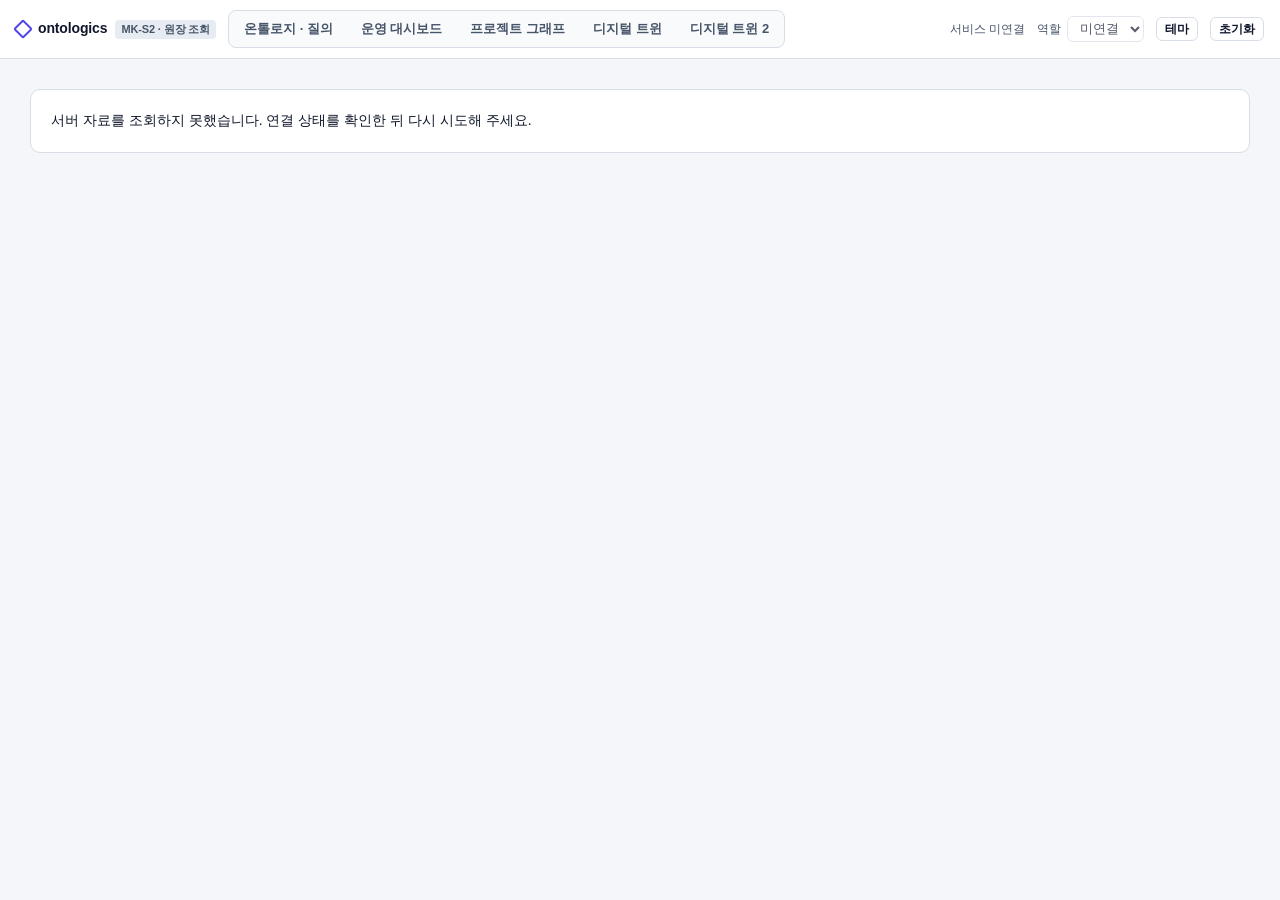
==== commit 2eaf93ce: "Add the 디지털 트윈 2 tab with the team's refined twin view on the same server data (DEC-H64) The team's " ====
--- a/web/mks2/index.html
+++ b/web/mks2/index.html
@@ -9,6 +9,7 @@
   <link rel="stylesheet" href="./graph.css">
   <link rel="stylesheet" href="./lanegraph.css">
   <link rel="stylesheet" href="./twin.css">
+  <link rel="stylesheet" href="./twin2.css">
   <script type="module" src="./app.js"></script>
 </head>
 <body>
@@ -20,6 +21,7 @@
         <a href="#dashboard" id="tab-dashboard">운영 대시보드</a>
         <a href="#network" id="tab-network">프로젝트 그래프</a>
         <a href="#twin" id="tab-twin">디지털 트윈</a>
+        <a href="#twin2" id="tab-twin2">디지털 트윈 2</a>
       </nav>
       <span class="sp"></span>
       <div id="versions" class="version" aria-label="조회 기준">자료 읽는 중</div>
@@ -41,6 +43,9 @@
       <section id="twin-view" class="screen graph-screen twin-screen" aria-label="디지털 트윈" hidden>
         <div id="twin-stage"></div><aside id="twin-panel" class="assistant-panel" aria-label="디지털 트윈 질의"></aside>
       </section>
+      <section id="twin2-view" class="screen graph-screen twin-screen" aria-label="디지털 트윈 2" hidden>
+        <div id="twin2-stage"></div><aside id="twin2-panel" class="assistant-panel" aria-label="디지털 트윈 2 질의"></aside>
+      </section>
     </main>
   </div>
   <div id="notice" class="notice" role="status" aria-live="polite" hidden></div>
--- a/web/mks2/styles.css
+++ b/web/mks2/styles.css
@@ -16,7 +16,10 @@
   --accent-soft:#222a52; --accent-fg:#0b1220; --ok:#6ee7b7; --ok-soft:#0f2e28;
   --warn:#fcd34d; --warn-soft:#352a10; --bad:#fda4af; --bad-soft:#3a1622;
   --info:#67e8f9; --info-soft:#0e2a33; --edge:#33415c; --grid:#141e33;
-  --node:#152038; --node-line:#55657f; --v1:#86b6ef; --v2:#5598e7; --v3:#2a78d6; --v4:#1c5cab; --vtrack:#1e2a42;
+  --node:#152038; --node-line:#55657f;
+  /* Charts on a dark surface: lightest = arrived, then clearly separated steps;
+     the empty track and the sufficiency fill stay visible against #111a2e. */
+  --v1:#b6d4fb; --v2:#6aa6f2; --v3:#3d7fdc; --v4:#2f5fa8; --vtrack:#3a4968; --vgray:#8fa1bf;
 }
 * { box-sizing:border-box; }
 [hidden] { display:none !important; }
@@ -129,6 +132,31 @@
 .query-answer-card p { margin:6px 0 0; color:var(--fg2); }
 .query-answer-card .query-quantity { color:var(--fg); }
 .query-answer-attention { border-color:color-mix(in srgb,var(--warn) 45%,var(--line)); background:var(--warn-soft); }
+.query-answer-assumption { border-style:dashed; }
+.query-assumption > summary { cursor:pointer; margin-top:6px; font-size:11.5px; color:var(--warn); }
+.query-answer-verdict { border-color:color-mix(in srgb,var(--warn) 55%,var(--line)); background:var(--warn-soft); }
+.query-answer-verdict h3 { color:var(--warn); }
+.query-answer-bullets { margin:6px 0 0; padding-left:18px; color:var(--fg2); }
+.query-mini-table { width:100%; border-collapse:collapse; margin-top:8px; font-size:12px; }
+.query-mini-table th { text-align:left; font-weight:500; color:var(--fg3,var(--fg2)); padding:4px 6px; border-bottom:1px solid var(--line2); }
+.query-mini-table td { padding:5px 6px; border-bottom:1px solid var(--line2); }
+.query-mini-table td.mono { font-family:var(--mono,ui-monospace,monospace); }
+.query-mini-table td.n { text-align:right; font-variant-numeric:tabular-nums; }
+.query-mini-table td.alert { color:var(--bad); font-weight:600; }
+.query-quote-list { display:grid; gap:8px; margin-top:8px; }
+.query-quote-list-title { margin:0; font-size:11.5px; color:var(--fg2); }
+.query-quote-card { border:1px solid var(--line2); border-radius:10px; padding:10px 12px; background:var(--bg,transparent); }
+.query-quote-head { display:flex; flex-wrap:wrap; align-items:center; gap:6px; }
+.query-quote-head .pill { font-size:11px; padding:2px 8px; border-radius:999px; }
+.query-quote-head .pill.ok { background:var(--ok-soft); color:var(--ok); }
+.query-quote-head .pill.bad { background:var(--bad-soft,var(--warn-soft)); color:var(--bad); }
+.query-quote-head .pill.warn { background:var(--warn-soft); color:var(--warn); }
+.query-quote-metrics { display:grid; grid-template-columns:repeat(3,minmax(0,1fr)); gap:2px 10px; margin:8px 0 0; }
+.query-quote-metrics dt { font-size:11px; color:var(--fg2); }
+.query-quote-metrics dd { margin:0 0 4px; font-weight:600; font-variant-numeric:tabular-nums; }
+.query-quote-reason { font-size:11.5px; }
+.query-quote-recommended { border-color:var(--ok, #2f9e6b); box-shadow:0 0 0 1px var(--ok, #2f9e6b) inset; }
+.query-quote-why { color:var(--ok, #2f9e6b); }
 .query-answer-card[data-display-state=active] .query-answer-number::after { content:''; width:8px; height:8px; border:1.5px solid var(--accent); border-top-color:transparent; border-radius:50%; animation:query-card-spin .7s linear infinite; }
 @keyframes query-card-spin { to { transform:rotate(360deg); } }
 @media(prefers-reduced-motion:reduce) { .query-answer-card[data-display-state=active] .query-answer-number::after { animation:none; } }
@@ -185,3 +213,48 @@
   .messages { min-height:220px; max-height:55vh; }
 }
 @media(prefers-reduced-motion:reduce) { *,*::before,*::after { animation:none!important; transition:none!important; scroll-behavior:auto!important; } }
+
+.mk-answer-stale { display:inline-block; margin:0 0 6px; padding:2px 8px; border-radius:999px; font-size:11px; background:var(--warn-soft); color:var(--warn); }
+
+/* AI summary (model sentences, server numbers) and search evidence chips */
+.query-ai-summary { border-color: color-mix(in srgb, var(--accent) 45%, var(--line)); background: color-mix(in srgb, var(--accent) 5%, var(--surface)); }
+.query-ai-cites { display: inline-flex; flex-wrap: wrap; gap: 4px; margin-left: 6px; vertical-align: middle; }
+.query-ai-cite, .query-retrieval-chip { font-size: 11px; line-height: 1.4; padding: 1px 6px; border-radius: 999px; border: 1px solid var(--line); color: var(--fg2); background: var(--surface); }
+.query-retrieval { display: flex; flex-wrap: wrap; align-items: center; gap: 4px; margin: 6px 0; }
+.query-retrieval-label { font-size: 11.5px; font-weight: 600; color: var(--fg2); margin-right: 2px; }
+.query-retrieval-chip { max-width: 240px; overflow: hidden; text-overflow: ellipsis; white-space: nowrap; }
+
+/* Question progress (server events) and the pending AI summary */
+.mk-progress { display: grid; gap: 6px; }
+.mk-progress-head { display: flex; align-items: center; gap: 8px; font-weight: 600; }
+.mk-progress-time { margin-left: auto; font-variant-numeric: tabular-nums; color: var(--fg2); font-weight: 500; font-size: 12px; }
+.mk-progress-steps { margin: 0; padding-left: 18px; display: grid; gap: 2px; font-size: 12.5px; }
+.mk-progress-steps li.pending { color: var(--fg3, var(--fg2)); }
+.mk-progress-steps li.active { color: var(--fg); font-weight: 600; }
+.mk-progress-steps li.done { color: var(--fg2); }
+.mk-progress-steps li.done::marker { content: "✓ "; }
+.mk-spinner { width: 12px; height: 12px; border-radius: 50%; display: inline-block; flex: none;
+  border: 2px solid color-mix(in srgb, var(--accent) 25%, transparent); border-top-color: var(--accent);
+  animation: mk-spin .8s linear infinite; vertical-align: -2px; margin-right: 6px; }
+@keyframes mk-spin { to { transform: rotate(360deg); } }
+@media (prefers-reduced-motion: reduce) { .mk-spinner { animation-duration: 2.4s; } }
+.query-ai-pending .query-paragraph { color: var(--fg2); }
+
+/* Situation heading and newly suggested questions */
+.suggestion-context { width: 100%; font-size: 11.5px; font-weight: 600; color: var(--fg2); margin: 2px 0 2px; }
+.suggestion.suggestion-new { border-color: var(--accent); animation: mk-suggest-in 1.6s ease-out 1; }
+.suggestion-tag { margin-left: 6px; font-size: 10.5px; font-weight: 700; color: var(--accent-fg, #fff); background: var(--accent); border-radius: 999px; padding: 0 6px; }
+@keyframes mk-suggest-in { 0% { background: color-mix(in srgb, var(--accent) 22%, transparent); } 100% { background: transparent; } }
+@media (prefers-reduced-motion: reduce) { .suggestion.suggestion-new { animation: none; } }
+
+/* Collapsible assistant panel: reopened from the toolbar button next to 초기화 */
+.panel-heading { display:flex; align-items:center; gap:8px; }
+.panel-toggle { margin-left:auto; flex:none; display:inline-grid; place-items:center; width:30px; height:30px; padding:0; border:1px solid var(--line); border-radius:8px; background:var(--surface); color:var(--fg2); cursor:pointer; }
+.panel-toggle:hover { background:var(--raised); color:var(--fg); }
+.panel-toggle:focus-visible { outline:2px solid var(--accent); outline-offset:2px; }
+.screen.panel-collapsed.graph-screen, .screen.panel-collapsed.dashboard-screen, .screen.panel-collapsed { grid-template-columns:minmax(0,1fr); }
+.assistant-panel.collapsed { display:none; }
+.agent-toggle { display:inline-flex; align-items:center; gap:6px; }
+.agent-toggle[hidden] { display:none; }
+.agent-toggle svg { flex:none; }
+.agent-toggle[aria-pressed="true"] { background:var(--accent-soft); border-color:var(--accent); color:var(--accent); }
--- a/web/mks2/dashboard.css
+++ b/web/mks2/dashboard.css
@@ -11,6 +11,8 @@
 .mk-config-banner{display:flex;align-items:center;gap:10px;min-height:47px;flex-shrink:0;background:var(--warn-soft,#fff5e2);border:1px solid #f1b675;border-radius:10px;padding:10px 14px;font-size:13px}
 .mk-config-banner>b{font-size:11.5px;color:var(--warn,#bc5700);padding:0 7px;white-space:nowrap}
 .mk-config-banner>span{flex:1}
+.mk-config-banner.ok{background:var(--ok-soft,#e9f7ef);border-color:#8fd0a8}
+.mk-config-banner.ok>b{color:var(--ok,#1f7a46)}
 .mk-btn{display:inline-flex;align-items:center;justify-content:center;border:1px solid var(--line,#d3dcef);border-radius:6px;padding:2px 8px;background:var(--surface,#fff);font-size:12px!important;font-weight:600!important;line-height:1.5;white-space:nowrap;color:var(--fg,#0f172a)}
 .mk-btn:hover:not(:disabled){border-color:var(--accent,#5546ff);color:var(--accent,#5546ff)}
 .mk-btn.primary{background:var(--accent,#5546ff);color:#fff;border-color:var(--accent,#5546ff)}
@@ -281,3 +283,76 @@
 .mk-status-line b{color:var(--accent)}
 .mk-status-line .btn{font-size:11.5px}
 .panel-status{padding:0 14px}.panel-status:empty{display:none}
+/* DEC-H48: shared BOM sheet blocks */
+.mk-drop{cursor:pointer;transition:border-color .15s,background .15s}
+.mk-drop.over{border-color:var(--accent,#5546ff);background:var(--accent-soft,#eef0fe)}
+.mk-warnbox{border-left:3px solid var(--warn,#b45309);padding:6px 10px;background:var(--warn-soft,#fef3df);border-radius:0 8px 8px 0;font-size:12.5px}
+.mk-hash{font-family:var(--mono,ui-monospace,monospace);font-size:11px;word-break:break-all;margin-top:4px}
+.mk-warn-number{color:var(--warn,#b45309)}
+.mk-bom-source-table tr.mk-row-unresolved td{background:var(--warn-soft,#fef3df)}
+.mk-bom-source-table tr.mk-row-changed td{background:var(--info-soft,#e1f4f8)}
+.mk-flow{display:flex;gap:4px;flex-wrap:wrap;align-items:center;font-size:11.5px;margin:4px 0 8px}
+.mk-flow span{border:1px solid var(--line,#d7dee8);border-radius:999px;padding:0 8px;color:var(--fg3,#64748b)}
+.mk-flow span.on{border-color:var(--accent,#4f46e5);color:var(--accent,#4f46e5);font-weight:600}
+.mk-flow span.done{border-color:var(--ok,#047857);color:var(--ok,#047857)}
+.mk-flow span.rejected{border-color:var(--bad,#be123c);color:var(--bad,#be123c)}
+.mk-flow i{font-style:normal;color:var(--fg3,#64748b)}
+.mk-verdict{border-radius:10px;padding:10px 12px;font-size:12.5px;border:1px solid}
+.mk-verdict.ok{background:var(--ok-soft,#e3f5ec);border-color:color-mix(in srgb,var(--ok,#047857) 40%,transparent)}
+.mk-verdict b{display:block;font-size:13.5px;margin-bottom:3px}
+.mk-drawer h3 .mk-spacer{flex:1}
+.mk-drawer h3 small{font-weight:400;font-size:11.5px;color:var(--fg3,#64748b)}
+.mk-drawer-steps button[data-progress=noted]{background:color-mix(in srgb,var(--ok,#16805d) 10%,var(--surface,#fff));border-color:var(--ok,#16805d);color:var(--ok,#16805d);border-style:dashed}
+.mk-supply-progress{margin:0}
+.mk-supply-progress>h3{margin:0 0 4px}
+.mk-supply-empty{margin:6px 0 0;font-size:12.5px;color:var(--fg2,#667)}
+.mk-supply-actions{display:flex;flex-wrap:wrap;align-items:center;gap:6px;margin-bottom:8px}
+.mk-supply-steps small{margin-left:6px;color:var(--fg2,#667)}
+.mk-supply-steps{display:flex;flex-wrap:wrap;align-items:center;gap:6px;margin:10px 0}
+.mk-supply-steps i{font-style:normal}
+.mk-supply-steps span{background:transparent;border:1px solid var(--line2,#d9dde7);border-radius:999px;padding:2px 10px;font-size:12px;color:var(--fg2,#667)}
+.mk-supply-steps span.mk-step-done{background:var(--accent-soft,#eef0fe);border-color:var(--accent,#4f46e5);color:var(--accent,#4f46e5)}
+.mk-supply-steps span.mk-step-current{border:1.5px solid var(--accent,#4f46e5);color:var(--accent,#4f46e5);font-weight:600}
+.mk-supply-rows{display:grid;grid-template-columns:auto 1fr;gap:6px 16px;margin:0 0 12px;font-size:13px}
+.mk-supply-rows dt{color:var(--fg2,#667)}.mk-supply-rows dd{margin:0;font-family:var(--mono,ui-monospace,monospace)}
+.mk-supply-notice{margin:0 0 8px;font-size:12px;color:var(--fg2,#667)}.mk-supply-notice:empty{display:none}
+.mk-supply-progress .mk-bom-form{margin:4px 0 10px}
+
+/* Supply card in the shared MK-S2 style (flow3 / kv / warnbox) */
+.mk-supply-progress>h3{display:flex;align-items:center;gap:6px;margin:0 0 6px;font-size:14px}
+.mk-supply-steps{gap:4px;margin:6px 0 8px;font-size:11.5px}
+.mk-supply-steps i{color:var(--fg3,#94a3b8)}
+.mk-supply-steps span{padding:0 8px;font-size:11.5px;color:var(--fg3,#94a3b8);border-color:var(--line,#d9dde7);background:transparent}
+.mk-supply-steps span.mk-step-done{background:transparent;border-color:var(--ok,#16a34a);color:var(--ok,#16a34a)}
+.mk-supply-steps span.mk-step-current{border:1px solid var(--accent,#4f46e5);color:var(--accent,#4f46e5);font-weight:600}
+.mk-supply-rows{gap:3px 12px;margin:2px 0 8px;font-size:12.5px}
+.mk-supply-rows dt{color:var(--fg3,#94a3b8)}
+.mk-supply-rows dd{font-size:12px}
+.mk-supply-warn{border-left:3px solid var(--warn,#d97706);padding:6px 10px;background:var(--warn-soft,#fff7e6);border-radius:0 8px 8px 0;font-size:12.5px;margin:0 0 8px}
+.mk-supply-actions .mk-btn.primary{background:var(--accent,#4f46e5);border-color:var(--accent,#4f46e5);color:var(--accent-fg,#fff)}
+
+/* Document steps in the ledger events list (approval records, no ledger version) */
+.mk-event-list li.mk-event-step{color:var(--fg2,#475569)}
+.mk-event-version.mk-event-doc{color:var(--fg3,#94a3b8);font-weight:500}
+.mk-event-step-text{font-size:12.5px}
+/* 진행 현황: one card, a row per workflow */
+.mk-flow-board>h3{margin:0 0 8px;font-size:14px}
+.mk-flow-board-head{display:flex;align-items:center;gap:8px;margin:0 0 8px}.mk-flow-board-head h3{margin:0;font-size:14px}
+.mk-auto-toggle{margin-left:auto;font-size:11.5px;padding:2px 8px}.mk-auto-toggle.on{color:var(--ok,#047857);border-color:var(--ok,#047857)}
+.mk-flow-banner{display:flex;align-items:center;gap:10px;margin:0 0 10px;padding:6px 6px 6px 10px;border-radius:8px;background:var(--accent-soft,#eef0fe);color:var(--accent,#4f46e5);font-size:12.5px;font-weight:600}
+.mk-flow-lane{padding:10px 0;border-top:1px solid var(--line2,#e7ecf2)}
+.mk-flow-lane:first-of-type{border-top:0;padding-top:2px}
+.mk-flow-head{display:flex;align-items:center;gap:8px;font-size:13.5px}
+.mk-flow-head .mk-pill{margin-left:auto}
+.mk-flow-summary{margin:4px 0 6px;font-size:12.5px;color:var(--fg2,#475569);font-family:var(--mono,ui-monospace,monospace)}
+.mk-flow-lane .mk-supply-actions{margin-bottom:4px}
+.mk-flow-wait{font-size:12px;color:var(--fg3,#64748b)}
+.mk-flow-detail{font-size:12px;color:var(--fg2,#475569)}
+.mk-flow-detail>summary{cursor:pointer;color:var(--fg3,#64748b);font-size:12px;width:max-content}
+.mk-flow-detail[open]>summary{margin-bottom:4px}
+.mk-flow-detail .mk-supply-steps{margin:4px 0 6px}
+.mk-flow-detail .mk-small-note{margin:4px 0 0}
+.mk-flow-banner .mk-btn{margin-left:auto;flex:none}
+/* DEC-H63 fulfilment plan approval card */
+.mk-batch{border:1px solid var(--accent,#4f46e5);border-radius:10px;padding:10px 12px;margin:0 0 10px;background:var(--accent-soft,#eef0fe)}
+.mk-batch-steps{margin:6px 0 8px;padding-left:18px;font-size:12px;line-height:1.6}
--- a/web/mks2/graph.css
+++ b/web/mks2/graph.css
@@ -104,3 +104,23 @@
 .mks-edge.mks-row-evidence:hover text, .mks-edge.mks-row-evidence:focus-within text { opacity:1; }
 .mks-graph-detail { max-height:45%; overflow:auto; z-index:2; }
 @media (max-width:700px) { .mks-graph-legend { top:88px; } .mks-graph-tools { justify-content:flex-start; } .mks-graph-status { top:126px; } }
+
+/* Business-area colours and importance sizes (presentation only) */
+.mks-graph { --area-plan: #0d9488; --area-dem: #2563eb; --area-bom: #7c3aed; --area-inv: #059669; --area-pro: #d97706; --area-ev: #94a3b8; }
+.mks-node.mks-area-dem { --area: var(--area-dem); } .mks-node.mks-area-bom { --area: var(--area-bom); }
+.mks-node.mks-area-inv { --area: var(--area-inv); } .mks-node.mks-area-pro { --area: var(--area-pro); }
+.mks-node.mks-area-ev { --area: var(--area-ev); }
+.mks-node[class*="mks-area-"]:not(.mks-tone-bad):not(.mks-tone-warn) .mks-node-shape { stroke: var(--area); fill: color-mix(in srgb, var(--area) 16%, var(--node, #fff)); stroke-width: 2px; }
+.mks-node.mks-key .mks-node-shape, .mks-node.mks-key .mks-node-ring { scale: 1.35; transform-box: fill-box; transform-origin: center; }
+.mks-node.mks-key .mks-node-id { font-size: 15px; fill: var(--area, var(--fg)); }
+.mks-node.mks-minor .mks-node-shape, .mks-node.mks-minor .mks-node-ring, .mks-node.mks-minor .mks-node-shadow { scale: .5; transform-box: fill-box; transform-origin: center; }
+.mks-node.mks-minor .mks-node-shape { stroke-width: 1.2px; }
+.mks-node.mks-minor text { display: none; }
+.mks-node.mks-minor:hover text, .mks-node.mks-minor.mks-hit text, .mks-node.mks-minor.mks-selected text, .mks-node.mks-minor.mks-active-step text { display: inline; }
+.mks-area-legend { display: flex; flex-wrap: wrap; gap: 8px; width: 100%; margin-top: 4px; }
+.mks-area-chip { display: inline-flex; align-items: center; gap: 4px; font-size: 11.5px; }
+.mks-area-chip::before { content: ""; width: 10px; height: 10px; border-radius: 3px; background: color-mix(in srgb, var(--c) 25%, transparent); border: 2px solid var(--c); }
+.mks-area-chip.mks-area-dem { --c: #2563eb; } .mks-area-chip.mks-area-bom { --c: #7c3aed; } .mks-area-chip.mks-area-inv { --c: #059669; }
+.mks-area-chip.mks-area-pro { --c: #d97706; } .mks-area-chip.mks-area-ev { --c: #94a3b8; }
+.mks-node.mks-area-plan { --area: var(--area-plan); }
+.mks-area-chip.mks-area-plan { --c: #0d9488; }
--- a/web/mks2/lanegraph.css
+++ b/web/mks2/lanegraph.css
@@ -26,7 +26,8 @@
 .lg-root .view[hidden]{display:none!important}
 .lg-root .gv{display:grid;grid-template-columns:minmax(0,1fr) 400px;height:100%;min-height:0}
 .lg-root .canvas{position:relative;min-width:0;min-height:0;background:var(--bg);background-image:radial-gradient(var(--grid) 1px,transparent 1px);background-size:22px 22px;overflow:hidden}
-.lg-root #svg{width:100%;height:100%;display:block}
+.lg-root > .canvas{height:100%}
+.lg-root [data-lg="svg"]{width:100%;height:100%;display:block}
 .lg-root .legend{position:absolute;left:14px;top:12px;display:flex;gap:10px;flex-wrap:wrap;font-size:11.5px;color:var(--fg2);background:color-mix(in srgb,var(--surface) 88%,transparent);border:1px solid var(--line);border-radius:8px;padding:6px 10px;max-width:calc(100% - 28px)}
 .lg-root .legend span{display:inline-flex;align-items:center;gap:5px}
 .lg-root .legend i{display:inline-block;width:10px;height:10px;border:1.5px solid var(--fg3)}
@@ -172,8 +173,8 @@
 }
 :root .lg-root{--c-dem:#4F46E5;--c-bom:#0E7490;--c-inv:#15803D;--c-pro:#9333EA;--c-ev:#64748B;--band:#FFFFFF;--laneA:#FBFCFE}
 :root[data-theme="dark"] .lg-root{--c-dem:#A5B4FC;--c-bom:#67E8F9;--c-inv:#86EFAC;--c-pro:#D8B4FE;--c-ev:#94A3B8;--band:#0F182B;--laneA:#0E1628}
-.lg-root #svg{touch-action:none;cursor:grab}
-.lg-root #svg.panning{cursor:grabbing}
+.lg-root [data-lg="svg"]{touch-action:none;cursor:grab}
+.lg-root [data-lg="svg"].panning{cursor:grabbing}
 .lg-root .gbar{position:absolute;left:12px;right:12px;top:10px;display:flex;gap:8px;align-items:center;flex-wrap:wrap;z-index:7;pointer-events:none}
 .lg-root .gbar>*{pointer-events:auto}
 .lg-root .gbar .sp{pointer-events:none}
--- a/web/mks2/twin2.css
+++ b/web/mks2/twin2.css
@@ -0,0 +1,131 @@
+/* 디지털 트윈 2 (#twin2). twin.css와 섞이지 않도록 클래스 접두사를 twin2- 로 바꾼 사본이다. */
+/* MK-S2 디지털 트윈 탭. 색은 styles.css 토큰과 아래 공정 구역 토큰(--tw-*)만 사용한다. */
+:root { --tw-proc-sup:#B0457A; --tw-proc-mat:#2F74C0; --tw-proc-line:#0E9F8E; --tw-proc-fg:#6A5ACD; --tw-proc-ship:#E07B24; --tw-proc-cust:#5B6577;
+  --tw-truck:#FFFFFF; --tw-tyre:#2B3038; --tw-steel:#7C8592; --tw-glass:#26384F; --tw-lamp:#FFF4C8; }
+:root[data-theme="dark"] { --tw-proc-sup:#E0789F; --tw-proc-mat:#5A9BE6; --tw-proc-line:#2CC7B2; --tw-proc-fg:#9A8CF2; --tw-proc-ship:#F2A54A; --tw-proc-cust:#A3ACBB;
+  --tw-truck:#DDE2EA; --tw-tyre:#15181E; --tw-steel:#4A5260; --tw-glass:#0E1A2A; --tw-lamp:#FFF4C8; }
+#twin2-stage { height:100%; position:relative; min-width:0; min-height:0; overflow:hidden;
+  background:var(--bg); background-image:radial-gradient(var(--grid) 1px,transparent 1px); background-size:22px 22px; }
+.twin2-view { position:absolute; inset:0; isolation:isolate; z-index:0; }
+.twin2-legend,.twin2-tools,.twin2-side,.twin2-detail { z-index:2; }
+.twin2-view canvas { display:block; }
+.twin2-labels { position:absolute; inset:0; pointer-events:none; }
+.twin2-labels.hide-names .twin2-nl { display:none; }
+.twin2-fallback { position:absolute; inset:0; display:flex; align-items:center; justify-content:center; padding:24px; text-align:center; color:var(--fg2); font-size:13px; }
+
+.twin2-legend { position:absolute; left:14px; top:12px; display:flex; flex-wrap:wrap; gap:4px 10px; align-items:center; max-width:calc(100% - 360px);
+  padding:6px 10px; font-size:11.5px; color:var(--fg2); background:color-mix(in srgb,var(--surface) 90%,transparent); border:1px solid var(--line); border-radius:8px; }
+.twin2-legend span { display:inline-flex; align-items:center; gap:5px; }
+.twin2-legend i { display:inline-block; width:10px; height:10px; border:1.5px solid var(--fg3); background:var(--node); }
+.twin2-legend .s-doc { transform:rotate(45deg); width:9px; height:9px; }
+.twin2-legend .s-party { border-radius:6px; width:14px; }
+.twin2-legend .s-real { clip-path:polygon(25% 0,75% 0,100% 50%,75% 100%,25% 100%,0 50%); background:var(--fg3); border:0; }
+.twin2-legend .s-evt { border-radius:50%; }
+.twin2-legend .s-bad { background:var(--bad-soft); border-color:var(--bad); }
+.twin2-legend .s-warn { background:var(--warn-soft); border-color:var(--warn); }
+.twin2-legend .s-agg { border-style:dashed; }
+
+.twin2-tools { position:absolute; left:14px; top:52px; width:236px; max-height:calc(100% - 66px); overflow-y:auto; display:flex; flex-direction:column; gap:8px;
+  padding:10px 12px; background:var(--surface); border:1px solid var(--line); border-radius:10px; font-size:12px; }
+.twin2-tools h3 { margin:0; font-size:11px; font-weight:600; letter-spacing:.04em; color:var(--fg3); }
+.twin2-row { display:flex; flex-wrap:wrap; gap:6px; }
+.twin2-tools .btn[aria-pressed="true"] { background:var(--accent-soft); border-color:var(--accent); color:var(--accent); }
+.twin2-scope { display:flex; flex-direction:column; gap:3px; color:var(--fg2); font-size:11.5px; }
+.twin2-scope b { font-family:var(--mono); color:var(--fg); font-weight:600; }
+.twin2-hl { display:flex; align-items:center; gap:6px; flex-wrap:wrap; padding:6px 8px; border-radius:6px; background:var(--accent-soft); color:var(--accent); font-size:11.5px; }
+
+.twin2-side { position:absolute; right:12px; top:12px; width:300px; max-height:calc(100% - 24px); overflow-y:auto; display:flex; flex-direction:column; gap:8px; }
+.twin2-side-toggle { align-self:flex-end; }
+.twin2-card { background:var(--surface); border:1px solid var(--line); border-radius:10px; padding:10px 12px; display:flex; flex-direction:column; gap:6px; font-size:12px; }
+.twin2-card .h { display:flex; align-items:center; gap:6px; font-size:12px; font-weight:600; color:var(--fg2); }
+.twin2-card .h .ref { margin-left:auto; font-family:var(--mono); font-size:10.5px; font-weight:500; color:var(--fg3); }
+.twin2-big { font-family:var(--mono); font-size:22px; font-weight:600; line-height:1.15; font-variant-numeric:tabular-nums; }
+.twin2-big small { font-family:var(--sans); font-size:11.5px; font-weight:500; color:var(--fg3); margin-left:4px; }
+.twin2-sub { font-size:11.5px; color:var(--fg2); }
+.twin2-sub b { font-family:var(--mono); color:var(--fg); font-weight:600; }
+.twin2-bar { display:flex; gap:2px; height:10px; border-radius:999px; overflow:hidden; background:var(--vtrack); }
+.twin2-bar i { display:block; height:100%; }
+.twin2-keys { display:flex; flex-wrap:wrap; gap:3px 10px; font-size:10.5px; color:var(--fg3); }
+.twin2-keys span::before { content:""; display:inline-block; width:8px; height:8px; border-radius:2px; margin-right:4px; vertical-align:-1px; background:var(--c); }
+.twin2-short { display:flex; flex-wrap:wrap; gap:4px; }
+.twin2-short span { font-family:var(--mono); font-size:11px; padding:1px 6px; border-radius:4px; }
+.twin2-short .bad { background:var(--bad-soft); color:var(--bad); }
+.twin2-short .ok { background:var(--ok-soft); color:var(--ok); }
+.twin2-short .warn { background:var(--warn-soft); color:var(--warn); }
+.twin2-feed { list-style:none; margin:0; padding:0; display:flex; flex-direction:column; gap:2px; }
+.twin2-feed li { display:grid; grid-template-columns:46px 40px minmax(0,1fr); gap:6px; font-size:11.5px; padding:3px 4px; border-radius:4px; }
+.twin2-feed li:first-child { background:var(--accent-soft); }
+.twin2-feed .t,.twin2-feed .v { font-family:var(--mono); font-size:10.5px; color:var(--fg3); }
+.twin2-feed .v { color:var(--accent); }
+.twin2-feed .x { overflow:hidden; text-overflow:ellipsis; white-space:nowrap; }
+
+.twin2-detail { position:absolute; left:262px; bottom:14px; width:min(400px,calc(100% - 590px)); min-width:300px; max-height:calc(100% - 80px); overflow-y:auto;
+  background:var(--surface); border:1px solid var(--line); border-radius:10px; padding:12px 14px; box-shadow:0 6px 20px #0f172a1a; font-size:12.5px; display:flex; flex-direction:column; gap:8px; }
+.twin2-detail .k { font-size:11px; font-weight:600; letter-spacing:.04em; color:var(--fg3); }
+.twin2-detail h4 { margin:0; font-size:15px; }
+.twin2-detail .id { font-family:var(--mono); font-size:11.5px; color:var(--fg2); word-break:break-all; }
+.twin2-detail .close { position:absolute; right:10px; top:8px; }
+.twin2-erp { display:flex; align-items:center; gap:8px; padding:6px 9px; border-radius:6px; background:var(--accent-soft); color:var(--accent); font-size:12px; font-weight:600; }
+.twin2-erp b { padding:0 6px; border-radius:4px; background:var(--accent); color:var(--accent-fg); font-size:11px; }
+.twin2-kv { display:grid; grid-template-columns:auto minmax(0,1fr); gap:3px 12px; margin:0; }
+.twin2-kv dt { color:var(--fg3); }
+.twin2-kv dd { margin:0; font-family:var(--mono); font-size:11.5px; word-break:break-all; }
+.twin2-kpis { display:grid; grid-template-columns:repeat(3,minmax(0,1fr)); gap:6px; }
+.twin2-kpis div { border:1px solid var(--line2); border-radius:6px; padding:6px 8px; }
+.twin2-kpis small { display:block; font-size:10.5px; color:var(--fg3); }
+.twin2-kpis b { font-family:var(--mono); font-size:15px; }
+.twin2-table { overflow-x:auto; border:1px solid var(--line2); border-radius:6px; }
+.twin2-table table { border-collapse:collapse; width:100%; font-size:11.5px; }
+.twin2-table th,.twin2-table td { padding:5px 7px; border-bottom:1px solid var(--line2); text-align:left; white-space:nowrap; }
+.twin2-table th { color:var(--fg3); font-weight:500; background:var(--raised); }
+.twin2-table td.n { text-align:right; font-family:var(--mono); }
+.twin2-table tr:last-child td { border-bottom:0; }
+.twin2-chips { display:flex; flex-wrap:wrap; gap:4px; }
+.twin2-note { font-size:11px; color:var(--fg3); }
+
+.twin2-nl { display:flex; flex-direction:column; align-items:center; text-align:center; transform:translateY(16px); transition:opacity .2s; }
+.twin2-nl b { font-family:var(--mono); font-size:10.5px; font-weight:600; color:var(--fg); paint-order:stroke; -webkit-text-stroke:3px var(--bg); }
+.twin2-nl b,.twin2-nl span,.twin2-nl em { text-shadow:0 0 3px var(--bg),0 0 3px var(--bg); -webkit-text-stroke:0; }
+.twin2-nl span { font-size:10px; color:var(--fg2); white-space:nowrap; max-width:140px; overflow:hidden; text-overflow:ellipsis; }
+.twin2-nl em { font-style:normal; font-family:var(--mono); font-size:10px; font-weight:700; color:var(--warn); white-space:nowrap; }
+.twin2-nl em.bad { color:var(--bad); } .twin2-nl em.ok { color:var(--ok); }
+.twin2-nl.dim { opacity:.15; }
+.twin2-nl.on b { color:var(--accent); }
+.twin2-anc { position:relative; width:0; height:0; pointer-events:none; }
+.twin2-anc::before { content:""; position:absolute; left:-3px; top:-3px; width:6px; height:6px; border-radius:50%; background:var(--pc); }
+.twin2-anc::after { content:""; position:absolute; top:0; width:28px; height:30px; border-top:1.5px solid var(--pc); }
+.twin2-anc.r::after { left:0; transform-origin:0 0; transform:rotate(-38deg); }
+.twin2-anc.l::after { right:0; transform-origin:100% 0; transform:rotate(38deg); }
+.twin2-tag { position:absolute; bottom:18px; min-width:120px; max-width:168px; padding:4px 7px 4px 8px; border-radius:6px; background:color-mix(in srgb,var(--surface) 92%,transparent);
+  border:1px solid var(--line); border-left:3px solid var(--pc); box-shadow:0 2px 8px #0f172a14; display:flex; flex-direction:column; gap:2px; pointer-events:auto; }
+.twin2-anc.r .twin2-tag { left:20px; } .twin2-anc.l .twin2-tag { right:20px; }
+.twin2-anc.ans .twin2-tag { min-width:168px; max-width:220px; z-index:2; box-shadow:0 0 0 2px color-mix(in srgb,var(--pc) 35%,transparent),0 6px 18px #0f172a1f; }
+.twin2-anc.main .twin2-tag { box-shadow:0 0 0 3px color-mix(in srgb,var(--pc) 55%,transparent),0 8px 22px #0f172a29; }
+.twin2-anc.main::before { box-shadow:0 0 0 4px color-mix(in srgb,var(--pc) 30%,transparent); }
+.twin2-anc.mute .twin2-tag { opacity:.45; }
+.twin2-ainfo { display:grid; gap:3px; margin-top:4px; padding-top:5px; border-top:1px dashed var(--line2); }
+.twin2-ainfo .h { font-size:9.5px; font-weight:700; color:var(--pc); }
+.twin2-ainfo .r { display:flex; justify-content:space-between; gap:10px; font-size:10.5px; color:var(--fg2); white-space:nowrap; }
+.twin2-ainfo .r b { font-family:var(--mono); font-weight:600; color:var(--fg); }
+.twin2-proc { display:grid; grid-template-columns:1fr 1fr; gap:3px 8px; font-size:11px; color:var(--fg2); }
+.twin2-proc span { display:inline-flex; align-items:center; gap:5px; white-space:nowrap; }
+.twin2-proc i { width:10px; height:10px; border-radius:2px; opacity:.85; }
+.twin2-tag .top { display:flex; align-items:center; justify-content:space-between; gap:8px; white-space:nowrap; }
+.twin2-tag .n { display:inline-flex; align-items:center; gap:5px; font-size:10.5px; font-weight:700; color:var(--fg); }
+.twin2-tag .n i { font-style:normal; font-family:var(--mono); font-size:9px; font-weight:700; color:#fff; background:var(--pc); border-radius:3px; padding:1px 4px; }
+.twin2-tag .n small { display:none; }
+.twin2-tag .v { white-space:nowrap; font-family:var(--mono); font-size:12.5px; font-weight:600; color:var(--fg); font-variant-numeric:tabular-nums; }
+.twin2-tag .s { font-size:9.5px; color:var(--fg2); white-space:nowrap; overflow:hidden; text-overflow:ellipsis; }
+.twin2-tag .b { display:block; height:3px; border-radius:999px; background:var(--vtrack); overflow:hidden; }
+.twin2-tag .b i { display:block; height:100%; background:var(--pc); }
+.twin2-tip { position:absolute; pointer-events:none; z-index:5; padding:5px 9px; border-radius:6px; background:var(--fg); color:var(--bg); font-size:12px; white-space:nowrap; transform:translate(12px,12px); }
+
+@media (max-width:1280px) { .twin2-detail { left:auto; right:12px; width:min(380px,calc(100% - 24px)); } .twin2-side { top:auto; bottom:12px; max-height:45%; } }
+@media (max-width:980px) {
+  #twin2-stage { height:auto; min-height:0; display:flex; flex-direction:column; gap:10px; padding:10px; overflow:visible; }
+  .twin2-view { position:relative; height:58vh; min-height:360px; border:1px solid var(--line); border-radius:10px; overflow:hidden; order:2; }
+  .twin2-legend { position:static; max-width:none; order:1; }
+  .twin2-tools,.twin2-side,.twin2-detail { position:static; width:auto; min-width:0; max-height:none; order:3; }
+  .twin2-detail { order:4; }
+}
+@media (prefers-reduced-motion:reduce) { .twin2-nl { transition:none; } }
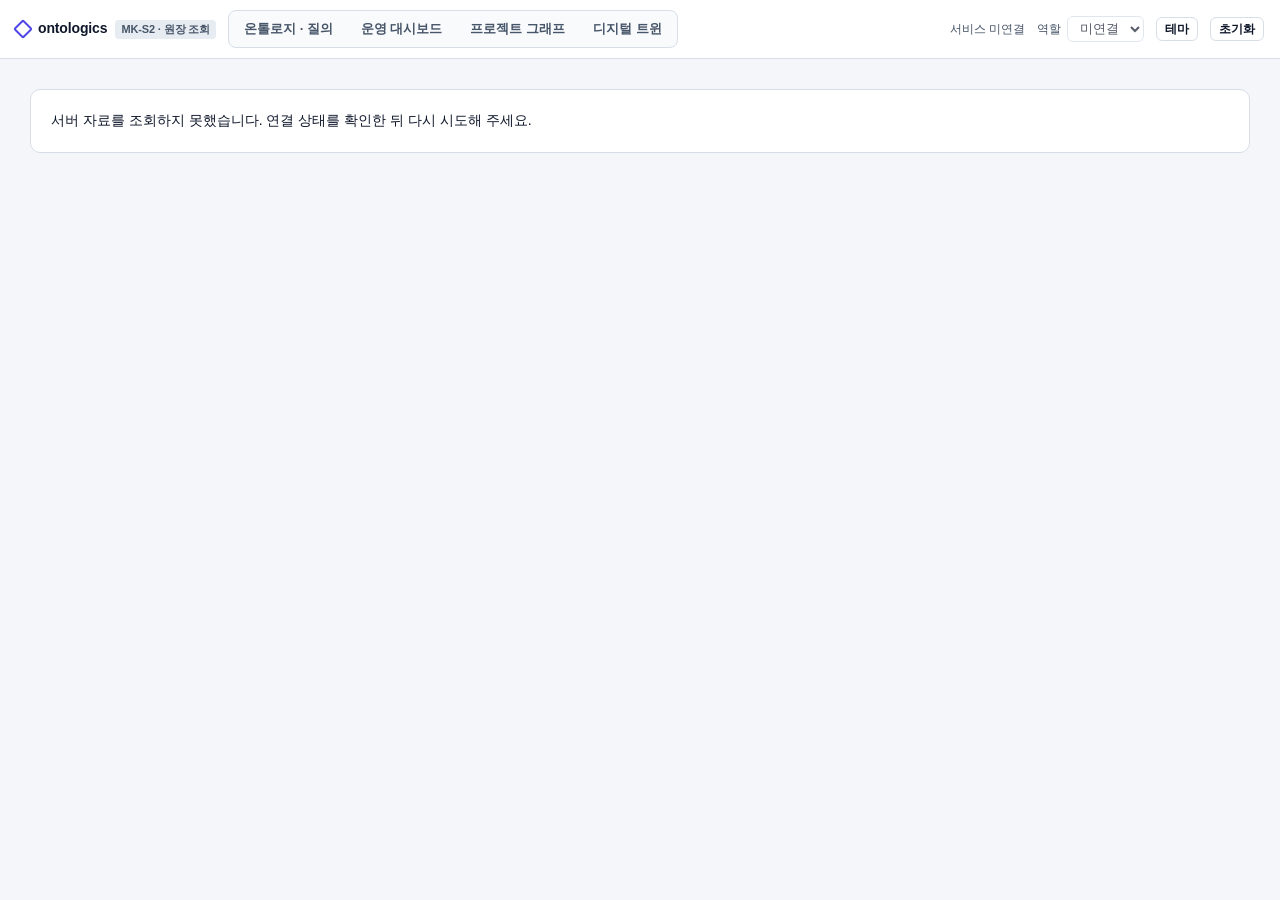
==== commit 22f9c3f3: "Remove the original digital twin tab; the refined twin is now the only 디지털 트윈 (DEC-H65)" ====
--- a/web/mks2/index.html
+++ b/web/mks2/index.html
@@ -8,7 +8,6 @@
   <link rel="stylesheet" href="./dashboard.css">
   <link rel="stylesheet" href="./graph.css">
   <link rel="stylesheet" href="./lanegraph.css">
-  <link rel="stylesheet" href="./twin.css">
   <link rel="stylesheet" href="./twin2.css">
   <script type="module" src="./app.js"></script>
 </head>
@@ -20,8 +19,7 @@
         <a href="#graph" id="tab-graph">온톨로지 · 질의</a>
         <a href="#dashboard" id="tab-dashboard">운영 대시보드</a>
         <a href="#network" id="tab-network">프로젝트 그래프</a>
-        <a href="#twin" id="tab-twin">디지털 트윈</a>
-        <a href="#twin2" id="tab-twin2">디지털 트윈 2</a>
+        <a href="#twin2" id="tab-twin2">디지털 트윈</a>
       </nav>
       <span class="sp"></span>
       <div id="versions" class="version" aria-label="조회 기준">자료 읽는 중</div>
@@ -40,11 +38,8 @@
       <section id="dashboard-view" class="screen dashboard-screen" aria-label="운영 대시보드" hidden>
         <div id="dashboard-stage"></div><aside id="dashboard-panel" class="assistant-panel" aria-label="업무 에이전트"></aside>
       </section>
-      <section id="twin-view" class="screen graph-screen twin-screen" aria-label="디지털 트윈" hidden>
-        <div id="twin-stage"></div><aside id="twin-panel" class="assistant-panel" aria-label="디지털 트윈 질의"></aside>
-      </section>
-      <section id="twin2-view" class="screen graph-screen twin-screen" aria-label="디지털 트윈 2" hidden>
-        <div id="twin2-stage"></div><aside id="twin2-panel" class="assistant-panel" aria-label="디지털 트윈 2 질의"></aside>
+      <section id="twin2-view" class="screen graph-screen twin-screen" aria-label="디지털 트윈" hidden>
+        <div id="twin2-stage"></div><aside id="twin2-panel" class="assistant-panel" aria-label="디지털 트윈 질의"></aside>
       </section>
     </main>
   </div>
--- a/web/mks2/dashboard.css
+++ b/web/mks2/dashboard.css
@@ -15,8 +15,8 @@
 .mk-config-banner.ok>b{color:var(--ok,#1f7a46)}
 .mk-btn{display:inline-flex;align-items:center;justify-content:center;border:1px solid var(--line,#d3dcef);border-radius:6px;padding:2px 8px;background:var(--surface,#fff);font-size:12px!important;font-weight:600!important;line-height:1.5;white-space:nowrap;color:var(--fg,#0f172a)}
 .mk-btn:hover:not(:disabled){border-color:var(--accent,#5546ff);color:var(--accent,#5546ff)}
-.mk-btn.primary{background:var(--accent,#5546ff);color:#fff;border-color:var(--accent,#5546ff)}
-.mk-btn.primary:hover:not(:disabled){color:#fff;filter:brightness(.96)}
+.mk-btn.primary{background:var(--accent,#5546ff);color:var(--accent-fg,#fff);border-color:var(--accent,#5546ff)}
+.mk-btn.primary:hover:not(:disabled){color:var(--accent-fg,#fff);filter:brightness(.96)}
 .mk-kpis{display:grid;grid-template-columns:1.7fr repeat(4,minmax(0,1fr));gap:10px;flex-shrink:0}
 .mk-kpi{min-width:0;min-height:223px;border:1px solid var(--mk-line);border-radius:10px;background:var(--mk-bg);padding:12px;display:flex;flex-direction:column;gap:6px}
 .mk-kpi-heading{display:flex;gap:6px;align-items:flex-start;font-size:12px;font-weight:600;color:var(--fg2,#475a78)}
@@ -115,8 +115,13 @@
 .mk-table-footer .mk-inline-legend i{width:8px;height:8px;margin-right:2px}
 .mk-no-rows{text-align:center!important;color:var(--mk-muted);padding:25px!important}
 .mk-lower-grid{display:grid;grid-template-columns:1.2fr 1fr;gap:14px;flex-shrink:0;min-height:94px}
-.mk-card[data-ledger-events]{align-self:start;min-width:0}
+.mk-card[data-ledger-events]{align-self:stretch;min-width:0}
 .mk-event-list{display:flex;flex-direction:column;gap:2px;max-height:280px;overflow-y:auto;padding:0;margin:0;list-style:none;font-size:12px;color:var(--fg2,#475a78)}
+/* The ledger events card fills its grid row: when the progress board next to it
+   grows (for example an opened 상세), the event list shows more rows instead of
+   leaving empty space. It never makes the row taller than before. */
+.mk-lower-grid>[data-ledger-events]{display:flex;flex-direction:column}
+.mk-lower-grid>[data-ledger-events] .mk-event-list{flex:1 1 0;min-height:280px;max-height:none}
 .mk-event-list li{display:grid;grid-template-columns:44px 52px minmax(0,1fr);align-items:baseline;gap:8px;padding:5px 4px;border-radius:5px}
 .mk-event-time,.mk-event-version{font-family:var(--mk-font);font-size:11px;overflow-wrap:anywhere}
 .mk-event-time{color:var(--mk-muted)}
@@ -356,3 +361,38 @@
 /* DEC-H63 fulfilment plan approval card */
 .mk-batch{border:1px solid var(--accent,#4f46e5);border-radius:10px;padding:10px 12px;margin:0 0 10px;background:var(--accent-soft,#eef0fe)}
 .mk-batch-steps{margin:6px 0 8px;padding-left:18px;font-size:12px;line-height:1.6}
+/* One delivery round in detail (ledger values only) */
+.mk-round-detail,.mk-round-flow{margin-top:12px;padding-top:10px;border-top:1px solid var(--mk-soft);font-size:12px}
+.mk-round-detail-head{display:flex;align-items:baseline;gap:8px;flex-wrap:wrap;margin:0 0 6px}
+.mk-round-detail-head b{font-size:12.5px;color:var(--mk-fg)}
+.mk-round-detail-head span{font-size:11px;color:var(--mk-muted)}
+.mk-stage-table{width:100%;border-collapse:collapse;margin-bottom:10px}
+.mk-stage-table td{padding:4px 6px;border-bottom:1px solid var(--mk-soft)}
+.mk-stage-table tr:last-child td{border-bottom:0}
+.mk-stage-table td:first-child i{display:inline-block;width:9px;height:9px;border-radius:2px;margin-right:6px;vertical-align:-1px}
+.mk-stage-table .mk-numeric{text-align:right;font-family:var(--mk-font)}
+.mk-stage-table .mk-muted{color:var(--mk-muted)}
+.mk-record-list{list-style:none;margin:0;padding:0;display:grid;gap:4px}
+.mk-record-list li{display:grid;grid-template-columns:44px 1fr auto auto;gap:8px;align-items:baseline}
+.mk-record-list time{font-family:var(--mk-font);color:var(--mk-muted);font-size:11px}
+.mk-record-list b{font-family:var(--mk-font)}
+.mk-record-list small{color:var(--accent,#4f46e5);font-family:var(--mk-font)}
+.mk-flow-steps{list-style:none;margin:0;padding:0;display:grid;grid-template-columns:repeat(auto-fit,minmax(68px,1fr));gap:5px}
+.mk-flow-steps li{border:1px solid var(--mk-line);border-radius:8px;padding:5px 6px;display:flex;flex-direction:column;gap:2px;min-width:0}
+.mk-flow-steps li span{font-weight:600;font-size:12px}
+.mk-flow-steps li small{font-size:10.5px;color:var(--mk-muted);overflow-wrap:anywhere}
+.mk-flow-steps li.done{border-color:var(--ok,#047857);background:var(--ok-soft,#e3f5ec)}
+.mk-flow-steps li.done span{color:var(--ok,#047857)}
+.mk-flow-steps li.next{border-color:var(--accent,#4f46e5);background:var(--accent-soft,#eef0fe)}
+.mk-flow-steps li.next span{color:var(--accent,#4f46e5)}
+
+/* Material shortage alerts and recent changes (material_watch.js) */
+.mk-material-row.mk-material-alert{background:var(--bad-soft,#fce8ec);box-shadow:inset 3px 0 0 var(--bad,#be123c);border-radius:6px;padding:3px 4px}
+.mk-material-row.mk-material-alert .mk-material-label button,.mk-material-row.mk-material-alert .mk-material-label{color:var(--bad,#be123c)}
+.mk-change{display:inline-block;margin-top:3px;font:700 10.5px var(--mk-font);padding:1px 6px;border-radius:99px;border:1px solid currentColor;white-space:nowrap;animation:mk-change-fade 20s forwards}
+.mk-change.worse,.mk-change.new{color:var(--bad,#be123c);background:var(--bad-soft,#fce8ec)}
+.mk-change.better,.mk-change.resolved{color:var(--ok,#047857);background:var(--ok-soft,#e3f5ec)}
+.mk-change.unknown{color:var(--warn,#b45309);background:var(--warn-soft,#fef3df)}
+.mk-kpi .mk-change{align-self:flex-start}
+@keyframes mk-change-fade{0%,85%{opacity:1}100%{opacity:0}}
+@media(prefers-reduced-motion:reduce){.mk-change{animation:none}}
--- a/web/mks2/twin2.css
+++ b/web/mks2/twin2.css
@@ -10,7 +10,7 @@
 .twin2-legend,.twin2-tools,.twin2-side,.twin2-detail { z-index:2; }
 .twin2-view canvas { display:block; }
 .twin2-labels { position:absolute; inset:0; pointer-events:none; }
-.twin2-labels.hide-names .twin2-nl { display:none; }
+.twin2-labels.hide-names .twin2-nl:not(.on) { display:none; }
 .twin2-fallback { position:absolute; inset:0; display:flex; align-items:center; justify-content:center; padding:24px; text-align:center; color:var(--fg2); font-size:13px; }
 
 .twin2-legend { position:absolute; left:14px; top:12px; display:flex; flex-wrap:wrap; gap:4px 10px; align-items:center; max-width:calc(100% - 360px);
@@ -129,3 +129,16 @@
   .twin2-detail { order:4; }
 }
 @media (prefers-reduced-motion:reduce) { .twin2-nl { transition:none; } }
+
+/* Material shortage alerts (material_watch.js) */
+.twin2-alert { display:flex; flex-direction:column; align-items:center; gap:3px; pointer-events:none; }
+.twin2-alert b { font-family:var(--mono); font-size:11px; font-weight:700; padding:2px 7px; border-radius:6px; color:var(--bg); white-space:nowrap; box-shadow:0 1px 4px rgba(0,0,0,.25); }
+.twin2-alert.short b { background:var(--bad); }
+.twin2-alert.ok b { background:var(--ok); }
+.twin2-change { font-family:var(--mono); font-size:10.5px; font-weight:700; padding:1px 6px; border-radius:99px; background:var(--surface); border:1px solid currentColor; white-space:nowrap;
+  animation:twin2-change-fade 20s forwards; }
+.twin2-change.worse,.twin2-change.new { color:var(--bad); }
+.twin2-change.better,.twin2-change.resolved { color:var(--ok); }
+.twin2-change.unknown { color:var(--warn); }
+@keyframes twin2-change-fade { 0%,85% { opacity:1; } 100% { opacity:0; } }
+@media (prefers-reduced-motion:reduce) { .twin2-change { animation:none; } }
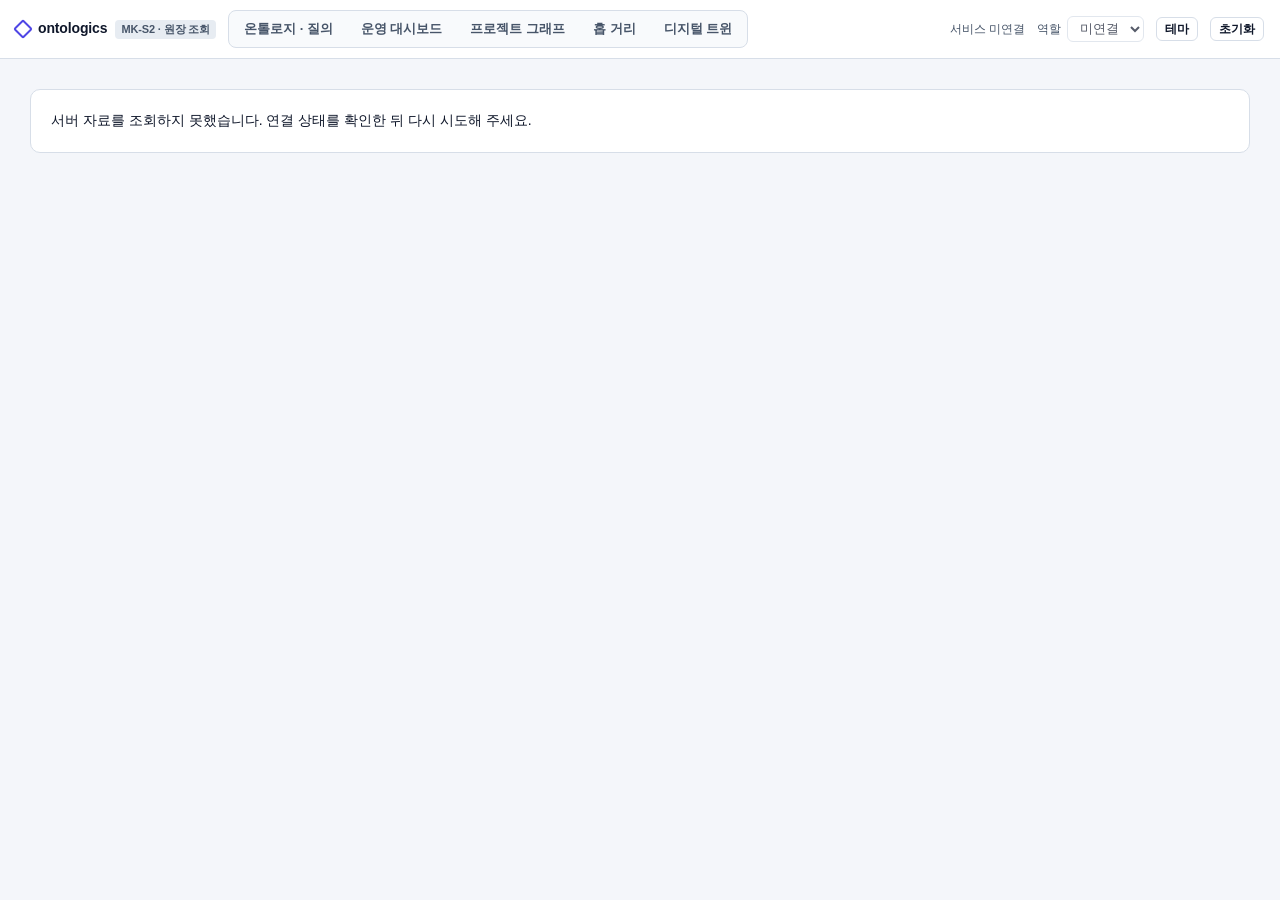
==== commit 41a60587: "Add a radial hop-distance tab to MK-S2 (DEC-H74) Lay the server snapshot graph out on rings by hop d" ====
--- a/web/mks2/index.html
+++ b/web/mks2/index.html
@@ -9,6 +9,7 @@
   <link rel="stylesheet" href="./graph.css">
   <link rel="stylesheet" href="./lanegraph.css">
   <link rel="stylesheet" href="./twin2.css">
+  <link rel="stylesheet" href="./radial.css">
   <script type="module" src="./app.js"></script>
 </head>
 <body>
@@ -19,6 +20,7 @@
         <a href="#graph" id="tab-graph">온톨로지 · 질의</a>
         <a href="#dashboard" id="tab-dashboard">운영 대시보드</a>
         <a href="#network" id="tab-network">프로젝트 그래프</a>
+        <a href="#radial" id="tab-radial">홉 거리</a>
         <a href="#twin2" id="tab-twin2">디지털 트윈</a>
       </nav>
       <span class="sp"></span>
@@ -35,6 +37,9 @@
       <section id="network-view" class="screen graph-screen" aria-label="프로젝트 온톨로지 그래프" hidden>
         <div id="network-stage"></div><aside id="network-panel" class="assistant-panel" aria-label="프로젝트 그래프 질의"></aside>
       </section>
+      <section id="radial-view" class="screen graph-screen" aria-label="홉 거리 그래프" hidden>
+        <div id="radial-stage"></div><aside id="radial-panel" class="assistant-panel" aria-label="홉 거리 그래프 질의"></aside>
+      </section>
       <section id="dashboard-view" class="screen dashboard-screen" aria-label="운영 대시보드" hidden>
         <div id="dashboard-stage"></div><aside id="dashboard-panel" class="assistant-panel" aria-label="업무 에이전트"></aside>
       </section>
--- a/web/mks2/graph.css
+++ b/web/mks2/graph.css
@@ -46,13 +46,14 @@
 .mks-edge.mks-candidate path { stroke-dasharray: 3 4; }
 .mks-edge.mks-draft path { stroke-dasharray: 5 4; }
 .mks-edge path.mks-edge-hit-area { stroke: transparent; stroke-width: 12px; cursor: pointer; }
-.mks-edge text { font: 10.5px var(--sans, sans-serif); fill: var(--fg3, #64748b); opacity: 0; paint-order: stroke; stroke: var(--bg, #f4f6fa); stroke-width: 4px; stroke-linejoin: round; pointer-events: none; }
-.mks-edge:hover text, .mks-edge:focus-within text { opacity: 1; }
+.mks-edge text { font: 10.5px var(--sans, sans-serif); fill: var(--fg3, #64748b); visibility: hidden; paint-order: stroke; stroke: var(--bg, #f4f6fa); stroke-width: 4px; stroke-linejoin: round; pointer-events: none; }
+/* Hidden labels use visibility, not opacity 0: about 700 transparent labels were still painted on every frame. */
+.mks-edge:hover text, .mks-edge:focus-within text { visibility: visible; }
 .mks-edge.mks-hit > path:not(.mks-edge-hit-area) { stroke: var(--accent, #4f46e5); stroke-width: 2.6px; }
 .mks-replaying .mks-edge.mks-active-step > path.mks-edge-line { stroke:var(--edge, #b8c2d1); }
 .mks-edge > path.mks-edge-progress { display:none; pointer-events:none; }
 .mks-replaying .mks-edge.mks-active-step > path.mks-edge-progress { display:block; stroke:var(--accent, #4f46e5); stroke-width:2.6px; stroke-linecap:round; stroke-dasharray:1; stroke-dashoffset:var(--mks-reveal-offset, 1); }
-.mks-edge.mks-hit text { opacity: 1; fill: var(--accent, #4f46e5); font-weight: 600; }
+.mks-edge.mks-hit text { visibility: visible; fill: var(--accent, #4f46e5); font-weight: 600; }
 .mks-node { cursor: pointer; }
 .mks-node-shape { fill: var(--node, #fff); stroke: var(--node-line, #94a3b8); stroke-width: 1.6px; }
 .mks-node text { paint-order: stroke; stroke: var(--bg, #f4f6fa); stroke-width: 3px; stroke-linejoin: round; }
@@ -71,7 +72,8 @@
 .mks-node.mks-selected .mks-node-shape, .mks-node.mks-hit .mks-node-shape { stroke: var(--accent, #4f46e5); stroke-width: 3px; }
 .mks-node-ring { fill: none; stroke: var(--accent, #4f46e5); stroke-width: 2px; opacity: 0; transform-box: fill-box; transform-origin: center; }
 .mks-replaying .mks-node.mks-active-step .mks-node-ring { animation: mks-node-pulse 1.2s ease-out infinite; }
-.mks-dimming .mks-node:not(.mks-hit), .mks-dimming .mks-edge:not(.mks-hit) { opacity: .15; transition: opacity .2s; }
+/* graph.js places dimmed objects in this layer: one group opacity instead of one per object. */
+.mks-dim-layer { opacity: .15; }
 .mks-node.mks-type-muted, .mks-edge.mks-type-muted { opacity:.24; }
 .mks-graph-detail { position: absolute; left: 14px; bottom: 14px; width: min(340px, calc(100% - 28px)); box-sizing: border-box; padding: 12px 14px; border: 1px solid var(--line, #d7dee8); border-radius: 10px; background: var(--surface, #fff); box-shadow: 0 6px 20px rgb(15 23 42 / 10%); color: var(--fg, #0f172a); font-size: 12.5px; line-height: 1.55; }
 .mks-detail-kind { color: var(--fg3, #64748b); font-size: 11px; font-weight: 600; letter-spacing: .04em; }
@@ -94,14 +96,15 @@
 .mks-node-shadow { fill:var(--node-line, #94a3b8); opacity:.16; pointer-events:none; }
 .mks-source-row .mks-node-id { font-size:10px; }
 .mks-source-row .mks-node-label { font-size:9.5px; }
-.mks-edge.mks-row-evidence { opacity:.22; }
-.mks-edge.mks-row-evidence.mks-hit { opacity:.5; }
-.mks-replaying .mks-edge.mks-row-evidence.mks-active-step { opacity:.72; }
+/* Faint BOM row relations use stroke-opacity on their paths, not a group opacity per relation (one compositing group each). */
+.mks-edge.mks-row-evidence > path:not(.mks-edge-hit-area) { stroke-opacity:.22; }
+.mks-edge.mks-row-evidence.mks-hit > path:not(.mks-edge-hit-area) { stroke-opacity:.5; }
+.mks-replaying .mks-edge.mks-row-evidence.mks-active-step > path:not(.mks-edge-hit-area) { stroke-opacity:.72; }
 .mks-replaying .mks-edge.mks-row-evidence.mks-active-step > path.mks-edge-progress { stroke-width:1.5px; }
 .mks-graph-svg .mks-edge.mks-row-evidence > path.mks-edge-line { stroke-width:1px; stroke-dasharray:none; animation:none; }
-.mks-edge.mks-row-evidence text { opacity:0; }
-.mks-edge.mks-row-evidence:hover, .mks-edge.mks-row-evidence:focus-within { opacity:1; }
-.mks-edge.mks-row-evidence:hover text, .mks-edge.mks-row-evidence:focus-within text { opacity:1; }
+.mks-edge.mks-row-evidence text { visibility:hidden; }
+.mks-edge.mks-row-evidence:hover > path:not(.mks-edge-hit-area), .mks-edge.mks-row-evidence:focus-within > path:not(.mks-edge-hit-area) { stroke-opacity:1; }
+.mks-edge.mks-row-evidence:hover text, .mks-edge.mks-row-evidence:focus-within text { visibility:visible; }
 .mks-graph-detail { max-height:45%; overflow:auto; z-index:2; }
 @media (max-width:700px) { .mks-graph-legend { top:88px; } .mks-graph-tools { justify-content:flex-start; } .mks-graph-status { top:126px; } }
 
@@ -124,3 +127,25 @@
 .mks-area-chip.mks-area-pro { --c: #d97706; } .mks-area-chip.mks-area-ev { --c: #94a3b8; }
 .mks-node.mks-area-plan { --area: var(--area-plan); }
 .mks-area-chip.mks-area-plan { --c: #0d9488; }
+
+/* 논리 검사 (SHACL + OWL RL) */
+.mks-reasoning { position:absolute; left:14px; bottom:76px; z-index:3; max-width:min(440px, calc(100% - 28px)); border:1px solid var(--line, #d7dee8); border-radius:8px;
+  background:var(--surface, #fff); color:var(--fg, #0f172a); font-size:12px; box-shadow:0 2px 8px rgba(15,23,42,.08); }
+.mks-reasoning summary { display:flex; align-items:center; gap:8px; padding:5px 9px; cursor:pointer; list-style:none; }
+.mks-reasoning summary::-webkit-details-marker { display:none; }
+.mks-reasoning summary::after { content:'▸'; margin-left:auto; color:var(--fg3, #64748b); }
+.mks-reasoning[open] summary::after { content:'▾'; }
+.mks-reasoning-pill { padding:1px 7px; border-radius:99px; font-size:11px; font-weight:700; border:1px solid currentColor; }
+.mks-reasoning-pill.ok, .mks-reasoning b.ok { color:var(--ok, #15803d); }
+.mks-reasoning-pill.warn, .mks-reasoning b.warn { color:var(--warn, #b45309); }
+.mks-reasoning-pill.bad, .mks-reasoning b.bad { color:var(--bad, #b91c1c); }
+.mks-reasoning-pill.mute { color:var(--fg3, #64748b); }
+.mks-reasoning-body { padding:2px 10px 8px; max-height:300px; overflow:auto; border-top:1px solid var(--line2, #e7ecf2); }
+.mks-reasoning .row { display:flex; justify-content:space-between; gap:12px; margin:4px 0; color:var(--fg2, #475569); }
+.mks-reasoning ul { margin:6px 0; padding:0; list-style:none; display:flex; flex-direction:column; gap:4px; }
+.mks-reasoning li { display:flex; flex-direction:column; gap:1px; padding:4px 6px; border-radius:6px; background:var(--raised, #f8fafc); }
+.mks-reasoning li button { align-self:flex-start; border:0; background:none; padding:0; font:inherit; font-family:var(--mono, monospace); font-weight:700; cursor:pointer; text-decoration:underline dotted; }
+.mks-reasoning li button.warn { color:var(--warn, #b45309); }
+.mks-reasoning li button.bad { color:var(--bad, #b91c1c); }
+.mks-reasoning li span { color:var(--fg3, #64748b); font-size:11px; }
+.mks-reasoning small { display:block; margin-top:6px; color:var(--fg3, #64748b); font-size:10.5px; }
--- a/web/mks2/twin2.css
+++ b/web/mks2/twin2.css
@@ -2,7 +2,8 @@
 /* MK-S2 디지털 트윈 탭. 색은 styles.css 토큰과 아래 공정 구역 토큰(--tw-*)만 사용한다. */
 :root { --tw-proc-sup:#B0457A; --tw-proc-mat:#2F74C0; --tw-proc-line:#0E9F8E; --tw-proc-fg:#6A5ACD; --tw-proc-ship:#E07B24; --tw-proc-cust:#5B6577;
   --tw-truck:#FFFFFF; --tw-tyre:#2B3038; --tw-steel:#7C8592; --tw-glass:#26384F; --tw-lamp:#FFF4C8; }
-:root[data-theme="dark"] { --tw-proc-sup:#E0789F; --tw-proc-mat:#5A9BE6; --tw-proc-line:#2CC7B2; --tw-proc-fg:#9A8CF2; --tw-proc-ship:#F2A54A; --tw-proc-cust:#A3ACBB;
+/* 다크 모드는 형광 톤: 어두운 바닥 위에서 공정 구역이 바로 구분되게 채도·밝기를 올린다. */
+:root[data-theme="dark"] { --tw-proc-sup:#FF4FB0; --tw-proc-mat:#33B5FF; --tw-proc-line:#1EF2C8; --tw-proc-fg:#B08CFF; --tw-proc-ship:#FFAA2B; --tw-proc-cust:#B8F34A;
   --tw-truck:#DDE2EA; --tw-tyre:#15181E; --tw-steel:#4A5260; --tw-glass:#0E1A2A; --tw-lamp:#FFF4C8; }
 #twin2-stage { height:100%; position:relative; min-width:0; min-height:0; overflow:hidden;
   background:var(--bg); background-image:radial-gradient(var(--grid) 1px,transparent 1px); background-size:22px 22px; }
@@ -142,3 +143,34 @@
 .twin2-change.unknown { color:var(--warn); }
 @keyframes twin2-change-fade { 0%,85% { opacity:1; } 100% { opacity:0; } }
 @media (prefers-reduced-motion:reduce) { .twin2-change { animation:none; } }
+
+/* Ledger history replay (DEC-H66): presentation only */
+.twin2-replay { position:absolute; top:52px; left:262px; right:324px; max-width:640px; z-index:3; display:flex; flex-direction:column; gap:6px;
+  padding:8px 10px; background:var(--surface); border:1px solid var(--line); border-radius:10px; font-size:12px; box-shadow:0 6px 18px #0f172a1f; }
+.twin2-replay .row { display:flex; align-items:center; gap:6px; }
+.twin2-replay input[type=range] { flex:1; min-width:80px; accent-color:var(--accent); }
+.twin2-replay .cnt { color:var(--fg3); font-size:11px; white-space:nowrap; }
+.twin2-replay-speed { font-size:11.5px; }
+.twin2-replay .card { display:flex; flex-direction:column; gap:2px; padding:6px 8px; border-radius:8px; background:var(--accent-soft); }
+.twin2-replay .card b { font-family:var(--mono); font-size:12.5px; color:var(--fg); }
+.twin2-replay .card .z { color:var(--fg2); }
+.twin2-replay .card .m { font-family:var(--mono); font-weight:700; color:var(--accent); }
+.twin2-replay .card small { color:var(--fg3); font-size:10.5px; }
+.twin2-replay .card .mat { display:flex; flex-wrap:wrap; align-items:center; gap:4px 8px; margin:2px 0; padding:4px 6px; border-radius:6px;
+  background:var(--surface); border:1px solid var(--line); }
+.twin2-replay .card .mat:empty { display:none; }
+.twin2-replay .card .mat .nm { font-family:var(--mono); font-weight:700; color:var(--fg); }
+.twin2-replay .card .mat .q { font-family:var(--mono); color:var(--ok); font-weight:700; }
+.twin2-replay .card .mat.short .q { color:var(--bad); }
+.twin2-replay .card .mat .bar { flex-basis:100%; height:6px; border-radius:99px; background:var(--line); overflow:hidden; }
+.twin2-replay .card .mat .bar i { display:block; height:100%; background:var(--ok); transition:width .5s; }
+.twin2-replay .card .mat.short .bar i { background:var(--bad); }
+.twin2-replay .card .mat .twin2-change { animation:none; }
+.twin2-anc.replay .twin2-tag { box-shadow:0 0 0 3px color-mix(in srgb,var(--pc) 70%,transparent),0 8px 22px #0f172a29; transform:scale(1.06); }
+@media (max-width:1280px) { .twin2-replay { left:262px; right:12px; } }
+@media (max-width:980px) { .twin2-replay { position:static; order:2; max-width:none; } }
+
+/* 다크 모드 형광 공정 색: 태그 테두리·점에 은은한 빛, 밝은 배지 위 글자는 어둡게 */
+:root[data-theme="dark"] .twin2-anc:not(.ans):not(.main):not(.replay) .twin2-tag { box-shadow:0 0 0 1px color-mix(in srgb,var(--pc) 45%,transparent),0 0 14px color-mix(in srgb,var(--pc) 28%,transparent); }
+:root[data-theme="dark"] .twin2-anc::before { box-shadow:0 0 8px var(--pc); }
+:root[data-theme="dark"] .twin2-tag .n i { color:#0b1220; }
--- a/web/mks2/radial.css
+++ b/web/mks2/radial.css
@@ -0,0 +1,41 @@
+/* Radial hop-distance view (radial.js). Presentation only. */
+.mks-radial { position:relative; height:100%; display:grid; grid-template-rows:auto minmax(0,1fr) auto; background:var(--bg, #f4f6fa); color:var(--fg, #0f172a);
+  --area-plan:#0d9488; --area-dem:#2563eb; --area-bom:#7c3aed; --area-inv:#059669; --area-pro:#d97706; --area-ev:#94a3b8; }
+#radial-stage { height:100%; position:relative; min-height:0; min-width:0; }
+.mks-radial-head { display:flex; flex-wrap:wrap; justify-content:space-between; align-items:center; gap:8px; padding:12px 14px 4px; }
+.mks-radial-stats { display:flex; gap:16px; font-size:12.5px; color:var(--fg2, #475569); }
+.mks-radial-stat b { font-size:18px; color:var(--accent, #4f46e5); margin-right:2px; }
+.mks-radial-tools { display:flex; flex-wrap:wrap; gap:6px; align-items:center; }
+.mks-radial-center { font:600 12px var(--mono, ui-monospace, monospace); padding:3px 8px; border:1px solid var(--line, #d7dee8); border-radius:6px; background:var(--surface, #fff); }
+.mks-radial-tools .mks-graph-button:disabled { opacity:.45; cursor:default; }
+.mks-radial-svg { width:100%; height:100%; min-height:0; cursor:grab; touch-action:none; }
+.mks-radial-ring { fill:none; stroke:var(--line, #d7dee8); stroke-width:1.2; vector-effect:non-scaling-stroke; }
+.mks-radial-ring-lost { stroke-dasharray:6 6; }
+.mks-radial-ring-labels text { font:600 calc(12px * var(--u, 1)) var(--sans, sans-serif); fill:var(--fg3, #64748b); paint-order:stroke; stroke:var(--bg, #f4f6fa); stroke-width:calc(4px * var(--u, 1)); }
+.mks-radial-edge { stroke:#b4a9e6; stroke-opacity:.45; stroke-width:1; vector-effect:non-scaling-stroke; }
+.mks-radial-edge.mks-radial-hit { stroke:var(--accent, #4f46e5); stroke-opacity:1; stroke-width:3.2; }
+.mks-radial-edge.mks-radial-row.mks-radial-hit { stroke-opacity:.5; stroke-width:1.3; }
+/* One layer opacity for everything outside the evidence (see DEC-H72). */
+.mks-radial-dim { opacity:.35; }
+.mks-radial-node { cursor:pointer; color:var(--area-ev); }
+.mks-radial-node.mks-area-dem { color:var(--area-dem); } .mks-radial-node.mks-area-bom { color:var(--area-bom); }
+.mks-radial-node.mks-area-inv { color:var(--area-inv); } .mks-radial-node.mks-area-pro { color:var(--area-pro); }
+.mks-radial-node.mks-area-plan { color:var(--area-plan); }
+.mks-radial-dot { r:calc(3.6px * var(--u, 1)); fill:currentColor; stroke:var(--bg, #f4f6fa); stroke-width:1; vector-effect:non-scaling-stroke; }
+.mks-radial-key-node .mks-radial-dot { r:calc(6px * var(--u, 1)); }
+.mks-radial-dot-center { r:calc(12px * var(--u, 1)) !important; }
+.mks-radial-key-node .mks-radial-dot, .mks-radial-hit .mks-radial-dot, .mks-radial-selected .mks-radial-dot, .mks-radial-dot-center { fill:var(--surface, #fff); stroke:currentColor; stroke-width:2.5; }
+.mks-radial-hit .mks-radial-dot { r:calc(7px * var(--u, 1)); }
+.mks-radial-selected .mks-radial-dot { stroke:var(--accent, #4f46e5); }
+.mks-radial-node:focus-visible { outline:none; }
+.mks-radial-node:focus-visible .mks-radial-dot { stroke:var(--accent, #4f46e5); stroke-width:4; }
+.mks-radial-label { font:700 calc(12px * var(--u, 1)) var(--sans, sans-serif); fill:#312e81; paint-order:stroke; stroke:var(--bg, #f4f6fa); stroke-width:calc(4px * var(--u, 1)); stroke-linejoin:round; pointer-events:none; }
+.mks-radial-label-center { font-size:calc(16px * var(--u, 1)); fill:var(--area-dem); }
+.mks-radial-legend { display:flex; flex-wrap:wrap; gap:14px; padding:6px 14px 2px; font-size:12px; color:var(--fg2, #475569); }
+.mks-radial-key::before { content:''; display:inline-block; width:9px; height:9px; border-radius:50%; margin-right:5px; background:var(--area-ev); vertical-align:-1px; }
+.mks-radial-key.mks-area-dem::before { background:var(--area-dem); } .mks-radial-key.mks-area-bom::before { background:var(--area-bom); }
+.mks-radial-key.mks-area-inv::before { background:var(--area-inv); } .mks-radial-key.mks-area-pro::before { background:var(--area-pro); }
+.mks-radial-key.mks-area-plan::before { background:var(--area-plan); }
+.mks-radial-key.mks-radial-path::before { width:18px; height:3px; border-radius:2px; background:var(--accent, #4f46e5); vertical-align:3px; }
+.mks-radial-note { padding:0 14px 10px; font-size:11px; color:var(--fg3, #64748b); }
+@media (max-width: 900px) { #radial-stage { height:60vh; min-height:420px; } }
